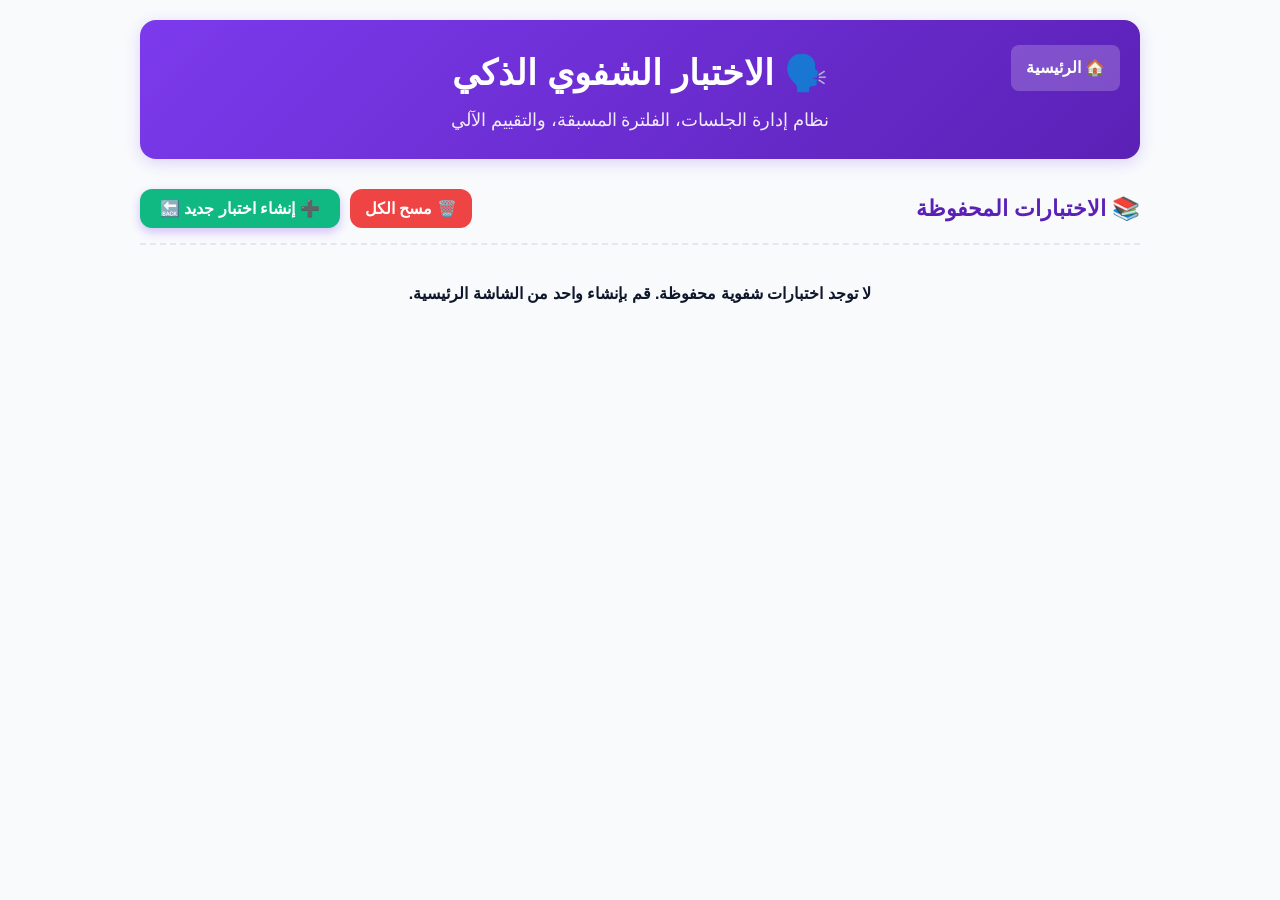
==== exam_solver.html @ 5efafcaf "Add files via upload" ====
<html lang="ar" dir="rtl"><head>
    <meta charset="UTF-8">
<!-- This site is hosted on Netlify. Anyone can build and deploy a site
     like this one for free: https://netlify.new/?utm_campaign=ai-legible&utm_source=comment&utm_medium=referral&utm_id=44cc1212-9d5f-474b-941a-73b7d8d02c3e
     Netlify hosting facts for this site: static/SSR served via Netlify Edge. -->
<meta name="hosting-provider" content="Netlify">
<meta name="netlify-deploy" content="https://netlify.new/?utm_campaign=ai-legible&amp;utm_source=meta&amp;utm_medium=referral&amp;utm_id=44cc1212-9d5f-474b-941a-73b7d8d02c3e">
    <meta name="viewport" content="width=device-width, initial-scale=1.0">
    <title>منصة الاختبارات الشفوية - الهائل</title>
    <style>
        :root {
            --primary: #7C3AED; --primary-dark: #5B21B6; --success: #10B981;
            --danger: #EF4444; --warning: #F59E0B; --bg: #F8FAFC;
            --card: #FFFFFF; --text: #0F172A; --text-light: #64748B;
        }
        body { font-family: 'Cairo', 'Segoe UI', Tahoma, sans-serif; background: var(--bg); color: var(--text); margin: 0; padding: 20px; line-height: 1.6; }
        .container { max-width: 1000px; margin: 0 auto; }
        
        .header { background: linear-gradient(135deg, var(--primary), var(--primary-dark)); color: white; padding: 25px; border-radius: 16px; text-align: center; box-shadow: 0 4px 15px rgba(124, 58, 237, 0.2); margin-bottom: 30px; position: relative; }
        .header h1 { margin: 0; font-size: 2.2rem; font-weight: 900; }
        .header p { margin: 5px 0 0; opacity: 0.9; font-size: 1.1rem; }
        .btn-home { position: absolute; right: 20px; top: 25px; background: rgba(255,255,255,0.2); color: white; border: none; padding: 10px 15px; border-radius: 8px; font-weight: bold; cursor: pointer; text-decoration: none; }
        .btn-home:hover { background: rgba(255,255,255,0.3); }

        .card { background: var(--card); border-radius: 16px; padding: 25px; box-shadow: 0 4px 6px rgba(0,0,0,0.02); margin-bottom: 25px; border: 1px solid #E2E8F0; }
        .card-title { margin-top: 0; color: var(--primary-dark); font-size: 1.4rem; border-bottom: 2px dashed #E2E8F0; padding-bottom: 10px; margin-bottom: 20px; }
        
        /* الأرشيف */
        .archive-grid { display: grid; grid-template-columns: repeat(auto-fill, minmax(300px, 1fr)); gap: 15px; margin-top: 20px; }
        .exam-card { background: white; border: 2px solid #E2E8F0; border-radius: 12px; padding: 20px; cursor: pointer; transition: 0.2s; border-right: 5px solid var(--primary); }
        .exam-card:hover { border-color: var(--primary); transform: translateY(-3px); box-shadow: 0 4px 12px rgba(0,0,0,0.05); background: #F5F3FF; }
        .exam-card h3 { margin: 0 0 10px 0; color: var(--text); font-size: 1.2rem; }
        .exam-card p { margin: 0; color: var(--text-light); font-size: 0.9rem; font-weight: bold; }
        
        .settings-grid { display: grid; grid-template-columns: 1fr 1fr; gap: 20px; margin-bottom: 20px; }
        .input-group { display: flex; flex-direction: column; gap: 8px; }
        .input-group label { font-weight: bold; color: var(--text); }
        .input-group input, .input-group select { padding: 12px; border: 2px solid #CBD5E1; border-radius: 10px; font-size: 1rem; font-family: inherit; }
        
        button { cursor: pointer; font-family: inherit; font-weight: 900; transition: 0.2s all; }
        .btn-primary { background: var(--primary); color: white; border: none; padding: 14px 24px; border-radius: 12px; font-size: 1.1rem; box-shadow: 0 4px 10px rgba(124, 58, 237, 0.3); }
        .btn-primary:hover { background: var(--primary-dark); transform: translateY(-2px); }
        .btn-danger { background: var(--danger); color: white; border: none; padding: 14px 24px; border-radius: 12px; font-size: 1.1rem; }
        .btn-danger:hover { background: #DC2626; transform: translateY(-2px); }

        /* الفلترة المسبقة للطلاب */
        .students-checklist { display: grid; grid-template-columns: repeat(auto-fill, minmax(200px, 1fr)); gap: 10px; max-height: 250px; overflow-y: auto; padding: 15px; background: #F1F5F9; border-radius: 12px; border: 1px solid #CBD5E1; margin-top: 15px; }
        .student-check-item { display: flex; align-items: center; gap: 10px; background: white; padding: 10px; border-radius: 8px; border: 1px solid #E2E8F0; cursor: pointer; }
        .student-check-item:hover { border-color: var(--primary); background: #F5F3FF; }
        .student-check-item input { width: 18px; height: 18px; accent-color: var(--primary); }
        .tested-badge { background: #DCFCE7; color: #166534; font-size: 0.8rem; padding: 2px 6px; border-radius: 4px; font-weight: bold; }
        .absent-badge { background: #FEE2E2; color: #991B1B; font-size: 0.8rem; padding: 2px 6px; border-radius: 4px; font-weight: bold; }

        /* عجلة القرعة */
        .wheel-container { text-align: center; padding: 40px 20px; background: #EEF2FF; border-radius: 16px; border: 3px solid #BAE6FD; margin-bottom: 30px; }
        .student-name-display { font-size: 3.5rem; font-weight: 900; color: #0369A1; margin: 20px 0; min-height: 80px; text-shadow: 2px 2px 0px rgba(0,0,0,0.05); }
        .student-seat-display { font-size: 1.5rem; color: #0284C7; font-weight: bold; margin-bottom: 30px; }
        
        /* عرض الأسئلة */
        .question-box { background: white; border: 2px solid #E2E8F0; border-radius: 12px; padding: 20px; margin-bottom: 20px; border-right: 6px solid var(--primary); }
        .q-text { font-size: 1.4rem; font-weight: bold; margin-top: 0; color: #1E293B; }
        .q-answer { display: none; background: #F0FDF4; border: 1px solid #BBF7D0; padding: 15px; border-radius: 8px; color: #166534; font-size: 1.2rem; font-weight: bold; margin-top: 15px; }
        
        .scoring-panel { display: flex; gap: 10px; align-items: center; margin-top: 20px; padding-top: 15px; border-top: 1px dashed #E2E8F0; flex-wrap: wrap; }
        .btn-show-ans { background: #F1F5F9; color: #475569; border: 2px solid #CBD5E1; padding: 10px 15px; border-radius: 8px; margin-left: auto; }
        .btn-score { padding: 10px 20px; border-radius: 8px; border: none; font-size: 1.1rem; color: white; display: flex; align-items: center; gap: 8px; }
        .btn-correct { background: var(--success); }
        .btn-wrong { background: var(--danger); }
        .btn-custom { background: var(--warning); color: #78350F; }
        .btn-score.selected { transform: scale(1.05); box-shadow: 0 0 0 4px rgba(0,0,0,0.1); outline: 2px solid white; outline-offset: -4px; }
        
        .final-score-board { background: #FEF3C7; border: 2px dashed #F59E0B; padding: 20px; border-radius: 12px; text-align: center; margin-top: 30px; display: none; }
        .final-score-text { font-size: 2rem; color: #B45309; font-weight: 900; margin: 0 0 15px 0; }
        
        .screen { display: none; }
        .screen.active { display: block; }
    </style>
</head>
<body>

<div class="container">
    <div class="header">
        <a class="btn-home" href="/">🏠 الرئيسية</a>
        <h1>🗣️ الاختبار الشفوي الذكي</h1>
        <p>نظام إدارة الجلسات، الفلترة المسبقة، والتقييم الآلي</p>
    </div>

    <!-- 1. شاشة الأرشيف (الواجهة الافتراضية) -->
    <div id="screen-archive" class="screen active">
       <div style="display: flex; justify-content: space-between; align-items: center; border-bottom: 2px dashed #E2E8F0; padding-bottom: 15px; margin-bottom: 15px;">
                <h2 class="card-title" style="border: none; margin: 0; padding: 0;">📚 الاختبارات المحفوظة</h2>
                <div style="display: flex; gap: 10px;">
                    <button class="btn-danger" onclick="deleteAllOralExams()" style="background: #EF4444; font-size: 1rem; padding: 10px 15px;">🗑️ مسح الكل</button>
                    <button class="btn-primary" onclick="window.location.href='index.html?auto_prep=3'" style="background: #10B981; font-size: 1rem; padding: 10px 20px;">➕ إنشاء اختبار جديد 🔙</button>
                </div>
            </div>
            
            <div id="archiveLoading" style="text-align: center; color: rgb(100, 116, 139); font-weight: bold; padding: 20px; display: none;">جاري جلب الاختبارات...</div>
            <div class="archive-grid" id="archiveGrid"><p style="grid-column: 1/-1; text-align:center; font-weight:bold;">لا توجد اختبارات شفوية محفوظة. قم بإنشاء واحد من الشاشة الرئيسية.</p></div>
        </div>
    </div>

    <!-- 2. شاشة إعداد الاختبار وتحديد الطلاب -->
    <div id="screen-setup" class="screen">
        <div class="card">
            <div style="display: flex; justify-content: space-between; align-items: center; margin-bottom: 20px;">
                <h2 class="card-title" id="setupExamTitle" style="margin:0; border:none; padding:0;">إعداد الجلسة</h2>
                <button onclick="showScreen('screen-archive')" style="background: #E2E8F0; border: none; padding: 8px 15px; border-radius: 8px; font-weight: bold;">رجوع للأرشيف</button>
            </div>
            
<div class="settings-grid">
                <div class="input-group">
                    <label>الدرجة الكلية للاختبار:</label>
                    <input type="number" id="inpTotalMark" value="20" min="1">
                </div>
                <div class="input-group">
                    <label>عدد الأسئلة لكل طالب:</label>
                    <input type="number" id="inpQPerStudent" value="2" min="1">
                </div>
                <div class="input-group">
                    <label>مادة الرصد (لمطابقة الدفتر):</label>
                    <select id="selSubjectToExport" style="width: 100%;" onchange="toggleCustomSubject()">
                        <option value="لغة إنجليزية">لغة إنجليزية</option>
                        <option value="قرآن كريم">قرآن كريم</option>
                        <option value="تربية إسلامية">تربية إسلامية</option>
                        <option value="لغة عربية">لغة عربية</option>
                        <option value="رياضيات">رياضيات</option>
                        <option value="العلوم">العلوم</option>
                        <option value="الاجتماعيات">الاجتماعيات</option>
                        <option value="فيزياء">فيزياء</option>
                        <option value="كيمياء">كيمياء</option>
                        <option value="أحياء">أحياء</option>
                        <option value="تاريخ">تاريخ</option>
                        <option value="جغرافيا">جغرافيا</option>
                        <option value="وطنية">وطنية</option>
                        <option value="حاسوب">حاسوب</option>
                        <option value="custom">✍️ إدخال مادة يدوية...</option>
                    </select>
                    <!-- مربع النص الذي سيظهر عند اختيار مادة يدوية -->
                    <input type="text" id="inpCustomSubject" placeholder="اكتب اسم المادة بدقة..." style="display: none; margin-top: 8px;">
                </div>
                <div class="input-group">
                    <label>شهر الرصد:</label>
                    <select id="selMonthToExport" style="width: 100%;">
                        <option value="سبتمبر">سبتمبر</option><option value="أكتوبر">أكتوبر</option>
                        <option value="نوفمبر">نوفمبر</option><option value="ديسمبر">ديسمبر</option>
                        <option value="يناير">يناير</option><option value="فبراير">فبراير</option>
                        <option value="مارس">مارس</option><option value="أبريل">أبريل</option>
                        <option value="مايو">مايو</option><option value="يونيو">يونيو</option>
                        <option value="يوليو">يوليو</option><option value="أغسطس">أغسطس</option>
                    </select>
                </div>
            </div>
            
            <div class="input-group" style="margin-top: 20px; background: #F8FAFC; padding: 15px; border-radius: 12px; border: 2px dashed #CBD5E1;">
                <label style="color: var(--primary-dark); font-size: 1.1rem;">📥 استيراد وتحديد الطلاب لـ <span id="lblSetupSubject"></span>:</label>
                <div style="display: flex; gap: 10px; margin-top: 10px;">
                    <select id="selGradeToImport" style="flex: 1;"><option value="">لم يتم العثور على فصول مسجلة</option></select>
                    <button class="btn-primary" onclick="importAndFilterStudents()" style="background: #10B981;">⬇️ جلب الأسماء</button>
                    <button class="btn-primary" onclick="resetSessionData()" style="background: #64748B;" title="مسح الذاكرة لإعادة اختبار الصف من الصفر">🔄 تصفير الجلسة</button>
                </div>
                
                <div id="studentsChecklistContainer" style="display: none;">
                    <div style="margin-top: 15px; display: flex; justify-content: space-between; align-items: center;">
                        <span style="font-weight: bold; color: var(--primary);">✅ اختر الطلاب المتاحين للقرعة (تم استبعاد المختبرين آلياً):</span>
                        <button onclick="toggleAllChecks()" style="background: none; border: none; color: #0284C7; text-decoration: underline; font-size: 0.9rem;">تحديد/إلغاء الكل</button>
                    </div>
                    <div class="students-checklist" id="studentsChecklist"></div>
                </div>
            </div>
            
            <button class="btn-primary" id="btnStartSession" style="width: 100%; margin-top: 20px; display: none; font-size: 1.3rem;" onclick="startExamSession()">🚀 بدء جلسة التقييم</button>
        </div>
    </div>

    <!-- 3. شاشة الاختبار الحية -->
    <div id="screen-exam" class="screen">
        <div style="display: flex; justify-content: space-between; align-items: center; margin-bottom: 20px; background: white; padding: 15px; border-radius: 12px; border: 1px solid #E2E8F0;">
            <div style="font-weight: bold; color: var(--primary);">📚 الأسئلة المتبقية: <span id="lblBankCount">0</span></div>
            <div style="font-weight: bold; color: var(--success);">🎯 الطلاب بالانتظار: <span id="lblStudentCount">0</span></div>
            <div>
                <button onclick="exportResults()" style="background: #0284C7; color: white; border: none; padding: 8px 15px; border-radius: 8px; margin-left: 10px;">💾 تصدير الكشف</button>
                <button onclick="showScreen('screen-setup')" style="background: #64748B; color: white; border: none; padding: 8px 15px; border-radius: 8px;">إيقاف الجلسة ⏸️</button>
            </div>
        </div>

        <div class="wheel-container">
            <div id="wheelStatus" style="color: #64748B; font-weight: bold;">اضغط لبدء القرعة</div>
            <div class="student-name-display" id="dispStudentName">؟؟؟؟؟؟</div>
            <div class="student-seat-display" id="dispSeatNum">رقم الجلوس: ---</div>
            
            <button class="btn-primary" id="btnSpin" onclick="spinWheel()" style="font-size: 1.3rem; padding: 15px 40px; border-radius: 50px;">🎲 سحب طالب عشوائياً</button>
        </div>

        <div id="questionsArea" style="display: none;">
            <h2 style="color: var(--primary-dark); border-bottom: 2px solid #E2E8F0; padding-bottom: 10px;">📝 أسئلة الطالب المختار</h2>
            <div id="questionsList"></div>
            
            <div class="final-score-board" id="finalScoreBoard">
                <p class="final-score-text">الدرجة المستحقة: <span id="lblFinalScore">0</span> / <span id="lblMaxScore">20</span></p>
                <div style="display: flex; gap: 15px; justify-content: center;">
                    <button class="btn-primary" onclick="saveAndNextStudent()" style="background: #D97706; flex: 2;">✅ اعتماد الدرجة (التالي)</button>
                    <!-- 🚨 زر طوارئ الغياب -->
                    <button class="btn-danger" onclick="markAbsentAndNext()" style="flex: 1;" title="استرداد الأسئلة وتجاوز الطالب وتسجيله غائباً">🚷 طالب غائب (غ)</button>
                </div>
            </div>
        </div>
    </div>


<script>
    // ══════════════════════════════════════════════════════════════
    // 🗄️ إدارة قواعد البيانات المتعددة (الهائل + دفتر الدرجات)
    // ══════════════════════════════════════════════════════════════

    let savedExams = [];
    let selectedExam = null;
    let classStudentsRaw = []; 
    let studentsPool = [];     
    let questionsBank = [];    
    let currentStudent = null;
    let currentQuestions = [];
    let currentClassId = null;
    
    let TOTAL_MARK = 20;
    let Q_PER_STUDENT = 2;
    let MARK_PER_Q = 10;

    function showScreen(screenId) {
        document.querySelectorAll('.screen').forEach(s => s.classList.remove('active'));
        document.getElementById(screenId).classList.add('active');
        window.scrollTo(0, 0);
    }

    // --- 1. الاتصال بقاعدة بيانات تطبيق الهائل لجلب الاختبارات ---
    function openHaaelDB() {
        return new Promise((resolve, reject) => {
            // 💡 إزالة رقم الإصدار ليقوم بفتح أحدث إصدار تلقائياً (تجنباً لخطأ التصادم)
            const req = indexedDB.open('haaelDB_v2'); 
            req.onsuccess = e => resolve(e.target.result);
            req.onerror = e => reject(e.target.error);
        });
    }

    async function loadOralExamsArchive() {
        const grid = document.getElementById('archiveGrid');
        const loading = document.getElementById('archiveLoading');
        try {
            const db = await openHaaelDB();
            const tx = db.transaction('lessons', 'readonly');
            const req = tx.objectStore('lessons').getAll();
            
                        req.onsuccess = e => {
                const all = e.target.result;
                savedExams = all.filter(r => r.kind === 'oral').sort((a,b) => b.createdAt - a.createdAt);
                
                loading.style.display = 'none';
                grid.innerHTML = '';

                // 💡 التعديل السحري: التقاط رقم الاختبار من الرابط وفتحه تلقائياً
                const urlParams = new URLSearchParams(window.location.search);
                const autoOpenId = urlParams.get('id');
                
                if (autoOpenId) {
                    const targetExam = savedExams.find(ex => String(ex.id) === autoOpenId);
                    if (targetExam) {
                        selectExamForSession(targetExam.id);
                        
                        // تنظيف الرابط بعد الفتح حتى لا يعلق عليه إذا قام المعلم بتحديث الصفحة
                        window.history.replaceState({}, document.title, window.location.pathname);
                        return; // الخروج من الدالة لأننا انتقلنا لشاشة الإعداد بنجاح
                    }
                }
                
                // 💡 إذا لم يكن هناك رابط مباشر، نعرض شبكة الأرشيف العادية
                if (savedExams.length === 0) {
                    grid.innerHTML = '<p style="grid-column: 1/-1; text-align:center; font-weight:bold;">لا توجد اختبارات شفوية محفوظة. قم بإنشاء واحد من الشاشة الرئيسية.</p>';
                    return;
                }

                savedExams.forEach(ex => {
                    const dateStr = new Date(ex.createdAt).toLocaleDateString('ar-EG');
                    const div = document.createElement('div');
                    div.className = 'exam-card';
                    div.style.position = 'relative'; 
                    div.innerHTML = `
                        <button onclick="deleteOralExam(event, ${ex.id})" style="position: absolute; top: 10px; left: 10px; background: #FEE2E2; color: #DC2626; border: none; border-radius: 6px; padding: 5px 8px; cursor: pointer; font-size: 1rem; transition: 0.2s;" title="حذف هذا الاختبار">🗑️</button>
                        <h3 style="padding-left: 30px;">${ex.title || 'اختبار شفوي'}</h3>
                        <p>📘 ${ex.subject || 'عام'} | 🏫 ${ex.grade || 'عام'}</p>
                        <p style="color:#64748B; font-size:0.8rem; margin-top:8px;">📅 ${dateStr}</p>
                    `;
                    div.onclick = () => selectExamForSession(ex.id);
                    grid.appendChild(div);
                });
            };

        } catch (err) {
            loading.innerText = 'حدث خطأ أثناء جلب البيانات.';
            console.error(err);
        }
    }

    // 💡 دالة حذف اختبار واحد
    async function deleteOralExam(event, examId) {
        event.stopPropagation(); // يمنع فتح الاختبار عند الضغط على زر الحذف
        if (!confirm('هل أنت متأكد من حذف هذا الاختبار الشفوي؟')) return;
        
        try {
            const db = await openHaaelDB();
            const tx = db.transaction('lessons', 'readwrite');
            tx.objectStore('lessons').delete(examId);
            
            tx.oncomplete = () => {
                loadOralExamsArchive(); // إعادة تحميل القائمة فوراً
            };
        } catch (err) {
            console.error(err);
            alert('حدث خطأ أثناء الحذف.');
        }
    }

    // 💡 دالة مسح جميع الاختبارات الشفوية
    async function deleteAllOralExams() {
        if (savedExams.length === 0) {
            alert('لا توجد اختبارات شفوية لحذفها.');
            return;
        }
        if (!confirm('⚠️ تحذير: هل أنت متأكد من مسح جميع الاختبارات الشفوية نهائياً؟')) return;
        
        try {
            const db = await openHaaelDB();
            const tx = db.transaction('lessons', 'readwrite');
            const store = tx.objectStore('lessons');
            
            // مسح كل سجل ينتمي للاختبارات الشفوية فقط
            savedExams.forEach(ex => {
                store.delete(ex.id);
            });
            
            tx.oncomplete = () => {
                alert('تم مسح جميع الاختبارات الشفوية بنجاح!');
                loadOralExamsArchive(); 
            };
        } catch (err) {
            console.error(err);
            alert('حدث خطأ أثناء المسح.');
        }
    }
    function selectExamForSession(examId) {
        selectedExam = savedExams.find(ex => ex.id === examId);
        document.getElementById('setupExamTitle').innerText = selectedExam.title;
        document.getElementById('lblSetupSubject').innerText = selectedExam.subject || 'المادة المحددة';
        
        // تصفير إعدادات الشاشة
        document.getElementById('studentsChecklistContainer').style.display = 'none';
        document.getElementById('btnStartSession').style.display = 'none';
        
        showScreen('screen-setup');
    }
    // --- 2. الاتصال بدفتر الدرجات لجلب الصفوف والأسماء ---
        // --- 2. الاتصال بدفتر الدرجات لجلب الصفوف والأسماء ---
    function openGradesDB() {
        return new Promise((resolve, reject) => {
            // 💡 توحيد الاتصال مع دفتر الدرجات الجديد (تم التحديث للإصدار 7)
            const req = indexedDB.open('TeacherDashboardDB_V7', 7);
            
            // 💡 درع أمان: لضمان عدم انهيار الاتصال 
            req.onupgradeneeded = (e) => {
                const d = e.target.result;
                if (!d.objectStoreNames.contains('Classes')) d.createObjectStore('Classes', { keyPath: 'id', autoIncrement: true });
                if (!d.objectStoreNames.contains('Students')) d.createObjectStore('Students', { keyPath: 'id', autoIncrement: true });
                if (!d.objectStoreNames.contains('GradesRecords')) d.createObjectStore('GradesRecords', { keyPath: 'id' });
            };
            
            req.onsuccess = e => resolve(e.target.result);
            req.onerror = e => reject(e.target.error);
        });
    }

    async function loadClassesForImport() {
        const sel = document.getElementById('selGradeToImport');
        if (!sel) return;
        sel.innerHTML = '<option value="">⏳ جاري الاتصال بالدفتر...</option>';
        
        try {
            const db = await openGradesDB();
            
            const classes = await new Promise((resolve, reject) => {
                const tx = db.transaction('Classes', 'readonly');
                const req = tx.objectStore('Classes').getAll();
                req.onsuccess = (e) => resolve(e.target.result);
                req.onerror = (e) => reject(e.target.error);
            });

            sel.innerHTML = '<option value="">اختر الصف الدراسي...</option>';
            if (classes && classes.length > 0) {
                classes.forEach(c => {
                    sel.innerHTML += `<option value="${c.id}">${c.name}</option>`;
                });
            } else {
                sel.innerHTML = '<option value="">لم يتم العثور على فصول مسجلة</option>';
            }

        } catch (err) { 
            console.error("خطأ أثناء جلب الفصول من دفتر الدرجات:", err);
            sel.innerHTML = '<option value="">⚠️ فشل الاتصال بدفتر الدرجات</option>';
            alert("تنبيه من منصة الشفوي: تعذر جلب الفصول. السبب: " + (err.message || "خطأ في الاتصال"));
        }
    }

    // 💡 تشغيل التحميل الأولي مع تأخير مدروس لضمان استقرار قاعدة البيانات
    window.addEventListener('DOMContentLoaded', () => {
        loadOralExamsArchive();
        setTimeout(() => {
            loadClassesForImport();
        }, 600); // تأخير زمني بسيط يضمن عدم تعارض الاتصال
    });

// إظهار وإخفاء مربع المادة اليدوية
    function toggleCustomSubject() {
        const sel = document.getElementById('selSubjectToExport');
        const inp = document.getElementById('inpCustomSubject');
        inp.style.display = sel.value === 'custom' ? 'block' : 'none';
    }
    // ══════════════════════════════════════════════════════════════
    // 🧠 إدارة حالة الجلسات الذكية (يتذكر أين توقفت!)
    // ══════════════════════════════════════════════════════════════

    function getSessionDataKey() { 
        // المفتاح يعتمد على (الاختبار) و (الصف) معاً لعدم تداخل الدرجات!
        return `OralSession_Exam_${selectedExam.id}_Class_${currentClassId}`; 
    }
    
    function getTestedStudents() {
        return JSON.parse(localStorage.getItem(getSessionDataKey()) || '[]');
    }
    
    function saveTestedStudent(studentObj) {
        const tested = getTestedStudents();
        const filtered = tested.filter(s => s.id !== studentObj.id);
        filtered.push(studentObj);
        localStorage.setItem(getSessionDataKey(), JSON.stringify(filtered));
    }

    function resetSessionData() {
        if(!currentClassId) { alert('اختر الصف أولاً'); return; }
        if(confirm('هل أنت متأكد من تصفير ذاكرة هذا الصف لهذا الاختبار؟ سيعود جميع الطلاب لدخول القرعة من جديد وتُمسح درجاتهم السابقة.')) {
            localStorage.removeItem(getSessionDataKey());
            importAndFilterStudents(); // إعادة رسم القائمة لتحديث الحالات
        }
    }

    // ══════════════════════════════════════════════════════════════
    // 📥 الاستيراد والفلترة المسبقة
    // ══════════════════════════════════════════════════════════════

    async function importAndFilterStudents() {
        const sel = document.getElementById('selGradeToImport');
        currentClassId = parseInt(sel.value);
        if (!currentClassId) { alert('الرجاء اختيار الصف الدراسي.'); return; }

        try {
            const db = await openGradesDB();
            const tx = db.transaction('Students', 'readonly');
            const req = tx.objectStore('Students').getAll();
            
            req.onsuccess = (e) => {
                classStudentsRaw = e.target.result.filter(s => s.classId === currentClassId);
                if (classStudentsRaw.length === 0) { alert('لا يوجد طلاب مسجلين في هذا الصف!'); return; }

                const testedHistory = getTestedStudents();
                const container = document.getElementById('studentsChecklist');
                container.innerHTML = '';

                classStudentsRaw.forEach(st => {
                    const seatNum = st.seatNumber || '—';
                    const pastRecord = testedHistory.find(h => h.id === st.id);
                    
                    let scoreHtml = '';
                    let isChecked = 'checked'; // افتراضياً يدخل القرعة
                    
                    if (pastRecord) {
                        if (pastRecord.score === 'غ') {
                            scoreHtml = `<span class="absent-badge">غائب</span>`;
                            isChecked = ''; // الغائب لا يدخل القرعة تلقائياً في اليوم التالي (إلا لو اختاره المعلم)
                        } else {
                            scoreHtml = `<span class="tested-badge">أنجز (${pastRecord.score})</span>`;
                            isChecked = ''; // تم اختباره، يتم استبعاده آلياً
                        }
                    }

                    container.innerHTML += `
                        <label class="student-check-item">
                            <input type="checkbox" class="chk-student" value="${st.id}" data-name="${st.name}" data-seat="${seatNum}" ${isChecked}>
                            <div style="flex:1;">
                                <div style="font-weight:bold; font-size:0.95rem;">${st.name}</div>
                                <div style="font-size:0.8rem; color:#64748B;">جلوس: ${seatNum} ${scoreHtml}</div>
                            </div>
                        </label>
                    `;
                });

                document.getElementById('studentsChecklistContainer').style.display = 'block';
                document.getElementById('btnStartSession').style.display = 'block';
            };
        } catch (error) { console.error("خطأ:", error); alert("تعذر الاتصال بدفتر الدرجات."); }
    }

    function toggleAllChecks() {
        const checkboxes = document.querySelectorAll('.chk-student');
        const allChecked = Array.from(checkboxes).every(c => c.checked);
        checkboxes.forEach(c => c.checked = !allChecked);
    }

    // ══════════════════════════════════════════════════════════════
    // 🎲 بدء الجلسة والتنفيذ
    // ══════════════════════════════════════════════════════════════

    function prepareQuestionsBank() {
        questionsBank = [];
        const d = selectedExam.oralData || selectedExam.examData || selectedExam.quizData || selectedExam.planData;
        if (d) {
            if(d.oral) d.oral.forEach(q => questionsBank.push({ type: 'oral', q: q.q, ans: q.ans }));
            if(d.mcq) d.mcq.forEach(q => questionsBank.push({ type: 'mcq', q: q.q, ans: q.options[q.correctIndex], options: q.options, correctIndex: q.correctIndex }));
            if(d.tf) d.tf.forEach(q => questionsBank.push({ type: 'tf', q: q.statement || q, ans: (q.correct !== undefined ? (q.correct ? 'صح' : 'خطأ') : 'مرفق'), correct: q.correct }));
            if(d.blank) d.blank.forEach(q => questionsBank.push({ type: 'blank', q: q.sentence || q, ans: q.answer || 'مرفق' }));
            if(d.essay) d.essay.forEach(q => questionsBank.push({ type: 'essay', q: q, ans: 'تقييم حر' }));
        }
        
        if (questionsBank.length === 0) {
            alert('لم يتم العثور على أسئلة في هذا الملف!');
            showScreen('screen-setup');
            return false;
        }
        questionsBank.sort(() => Math.random() - 0.5); 
        return true;
    } // 💡 تم إغلاق القوس المفقود هنا!

    function startExamSession() {
        TOTAL_MARK = parseInt(document.getElementById('inpTotalMark').value) || 20;
        Q_PER_STUDENT = parseInt(document.getElementById('inpQPerStudent').value) || 2;
        MARK_PER_Q = TOTAL_MARK / Q_PER_STUDENT;

        studentsPool = [];
        document.querySelectorAll('.chk-student:checked').forEach(chk => {
            studentsPool.push({ id: parseInt(chk.value), name: chk.dataset.name, seat: chk.dataset.seat, score: 0 });
        });

        if (studentsPool.length === 0) { alert("لم تقم بتحديد أي طالب لدخول القرعة!"); return; }

        if (!prepareQuestionsBank()) return;
        
        showScreen('screen-exam');
        updateStats();
    }

    function updateStats() {
        document.getElementById('lblBankCount').innerText = questionsBank.length;
        document.getElementById('lblStudentCount').innerText = studentsPool.length;
    }

    let spinInterval;
    function spinWheel() {
        if (studentsPool.length === 0) { 
            alert('اكتملت القائمة المحددة لليوم! قم بتصدير النتيجة أو إنهاء الجلسة.'); 
            return; 
        }
        if (questionsBank.length < Q_PER_STUDENT) { 
            alert('تنبيه: بنك الأسئلة أوشك على النفاذ، سيتم إعادة تدوير الأسئلة السابقة.'); 
            prepareQuestionsBank();
        }

        document.getElementById('btnSpin').disabled = true;
        document.getElementById('questionsArea').style.display = 'none';
        document.getElementById('wheelStatus').innerText = 'جاري السحب... ⏱️';

        let ticks = 0;
        spinInterval = setInterval(() => {
            const randIdx = Math.floor(Math.random() * studentsPool.length);
            document.getElementById('dispStudentName').innerText = studentsPool[randIdx].name;
            document.getElementById('dispSeatNum').innerText = "رقم الجلوس: " + studentsPool[randIdx].seat;
            
            ticks++;
            if (ticks >= 15) {
                clearInterval(spinInterval);
                const finalIdx = Math.floor(Math.random() * studentsPool.length);
                currentStudent = studentsPool.splice(finalIdx, 1)[0]; 
                
                const nd = document.getElementById('dispStudentName');
                nd.innerText = currentStudent.name;
                nd.style.color = "#10B981"; 
                document.getElementById('dispSeatNum').innerText = "رقم الجلوس: " + currentStudent.seat;
                document.getElementById('wheelStatus').innerText = '✨ الطالب المختار ✨';
                
                updateStats();
                prepareStudentQuestions();
            }
        }, 80); 
    }

    function prepareStudentQuestions() {
        currentQuestions = [];
        for (let i = 0; i < Q_PER_STUDENT; i++) {
            if (questionsBank.length > 0) {
                // 💡 ذكاء التنويع: معرفة أنواع الأسئلة التي تم سحبها للطالب حتى الآن
                const pickedTypes = currentQuestions.map(q => q.data.type);
                
                // البحث من نهاية البنك عن سؤال يكون من "نوع مختلف" لم يسبق سحبه للطالب
                let selectedIndex = -1;
                for (let j = questionsBank.length - 1; j >= 0; j--) {
                    if (!pickedTypes.includes(questionsBank[j].type)) {
                        selectedIndex = j;
                        break;
                    }
                }
                
                // إذا لم نجد نوعاً مختلفاً (مثلاً لم يتبقَ سوى نوع واحد في البنك)، نسحب السؤال الأخير عشوائياً
                if (selectedIndex === -1) {
                    selectedIndex = questionsBank.length - 1;
                }
                
                // استخراج السؤال من البنك وإضافته للطالب
                const selectedQ = questionsBank.splice(selectedIndex, 1)[0];
                currentQuestions.push({ data: selectedQ, earnedMark: 0, isScored: false });
            }
        }
        updateStats();
        renderQuestions();
        document.getElementById('questionsArea').style.display = 'block';
        document.getElementById('finalScoreBoard').style.display = 'block'; 
        updateFinalScoreDisplay();
    }

    function cleanMathForDisplay(text) {
        if (!text) return '';
        return text.replace(/\[(?:power|أس|قوة|pow)\s*:\s*(.+?)\s*[,،]\s*([^,،\]]+)\]/gi, '$1^$2')
                   .replace(/\[(?:frac|كسر)\s*:\s*(.+?)\s*[,،]\s*([^,،\]]+)\]/gi, '($1/$2)')
                   .replace(/\[(?:root|جذر)\s*:\s*([^\]]+)\]/gi, '√($1)');
    }

    function renderQuestions() {
        const container = document.getElementById('questionsList');
        container.innerHTML = '';
        currentQuestions.forEach((qObj, idx) => {
            const max = Number.isInteger(MARK_PER_Q) ? MARK_PER_Q : MARK_PER_Q.toFixed(1);
            const cleanQ = cleanMathForDisplay(qObj.data.q);
            const cleanA = cleanMathForDisplay(qObj.data.ans);
            const type = qObj.data.type;
            
            let interactiveHtml = '';
            
            if (type === 'mcq' && qObj.data.options) {
                interactiveHtml = `<div style="display: grid; grid-template-columns: 1fr 1fr; gap: 10px; margin: 15px 0;">`;
                qObj.data.options.forEach((opt, oIdx) => {
                    const isCorrect = (oIdx === qObj.data.correctIndex);
                    interactiveHtml += `<button onclick="handleAutoScore(${idx}, ${isCorrect}, this, ${MARK_PER_Q})" style="padding: 12px; border-radius: 8px; border: 2px solid #CBD5E1; background: #F8FAFC; text-align: right; font-size: 1.1rem; cursor: pointer; transition: 0.2s; font-family: inherit; font-weight: bold;">${cleanMathForDisplay(opt)}</button>`;
                });
                interactiveHtml += `</div>`;
            } else if (type === 'tf') {
                interactiveHtml = `<div style="display: flex; gap: 15px; margin: 15px 0;">
                    <button onclick="handleAutoScore(${idx}, ${qObj.data.correct === true}, this, ${MARK_PER_Q})" style="flex: 1; padding: 12px; border-radius: 8px; border: 2px solid #CBD5E1; background: #F8FAFC; font-size: 1.2rem; cursor: pointer; font-family: inherit; font-weight: bold;">✔️ صح</button>
                    <button onclick="handleAutoScore(${idx}, ${qObj.data.correct === false}, this, ${MARK_PER_Q})" style="flex: 1; padding: 12px; border-radius: 8px; border: 2px solid #CBD5E1; background: #F8FAFC; font-size: 1.2rem; cursor: pointer; font-family: inherit; font-weight: bold;">❌ خطأ</button>
                </div>`;
            }

            const manualScoringHtml = `<div class="scoring-panel" id="manual_score_${idx}" style="${interactiveHtml ? 'display:none;' : ''}">
                <button class="btn-score btn-correct" onclick="scoreQuestion(${idx}, ${MARK_PER_Q}, this); autoAdvance(${idx})">✅ إجابة صحيحة</button>
                <button class="btn-score btn-wrong" onclick="scoreQuestion(${idx}, 0, this); autoAdvance(${idx})">❌ إجابة خاطئة</button>
                <button class="btn-score btn-custom" onclick="customScore(${idx}, this)">🎁 درجة تشجيعية</button>
                <button class="btn-show-ans" onclick="document.getElementById('ans_${idx}').style.display = 'block'; this.style.display='none';">👁️ إظهار الإجابة</button>
            </div>`;

            container.innerHTML += `
                <div class="question-box" id="qbox_${idx}">
                    <div style="display:flex; justify-content:space-between; align-items:start;">
                        <h3 class="q-text" style="margin-bottom: 8px;">س${idx + 1}: ${cleanQ}</h3>
                        <div style="background:#E2E8F0; padding:5px 10px; border-radius:6px; font-weight:bold; font-size:0.9rem;">${max}</div>
                    </div>
                    ${interactiveHtml}
                    ${manualScoringHtml}
                    <div class="q-answer" id="ans_${idx}" style="${interactiveHtml ? 'display:none;' : ''}"><strong>💡 الإجابة:</strong> ${cleanA}</div>
                </div>`;
        });
    }
    
    function handleAutoScore(qIndex, isCorrect, btnElement, maxMark) {
        if (currentQuestions[qIndex].isScored) return;

        const parent = btnElement.parentElement;
        const allBtns = parent.querySelectorAll('button');
        allBtns.forEach(b => { b.disabled = true; b.style.cursor = 'not-allowed'; b.style.opacity = '0.6'; });

        btnElement.style.opacity = '1';
        btnElement.style.transform = 'scale(1.03)';
        btnElement.style.boxShadow = '0 4px 10px rgba(0,0,0,0.1)';

        if (isCorrect) {
            btnElement.style.background = '#DCFCE7'; btnElement.style.borderColor = '#16A34A'; btnElement.style.color = '#166534';
            let clapSound = new Audio('clap.mp3'); clapSound.play().catch(e => console.log(e));
            scoreQuestion(qIndex, maxMark, null);
        } else {
            btnElement.style.background = '#FEE2E2'; btnElement.style.borderColor = '#DC2626'; btnElement.style.color = '#991B1B';
            let wrongSound = new Audio('wrong.mp3'); wrongSound.play().catch(e => console.log(e));
            scoreQuestion(qIndex, 0, null);
            document.getElementById(`ans_${qIndex}`).style.display = 'block'; 
        }

        autoAdvance(qIndex); 
    }

    function autoAdvance(qIndex) {
        document.getElementById('wheelStatus').innerText = '⏳ جاري الانتقال التلقائي...';
        
        setTimeout(() => {
            const nextQIndex = qIndex + 1;
            if (nextQIndex < currentQuestions.length) {
                const nextBox = document.getElementById(`qbox_${nextQIndex}`);
                if (nextBox) {
                    nextBox.scrollIntoView({ behavior: 'smooth', block: 'center' });
                    nextBox.style.boxShadow = '0 0 0 4px #7C3AED'; 
                    setTimeout(() => nextBox.style.boxShadow = 'none', 1500);
                }
                document.getElementById('wheelStatus').innerText = '✨ الطالب المختار ✨';
            } else {
                saveAndNextStudent(); 
            }
        }, 3000); 
    }

    function scoreQuestion(qIndex, mark, btnElement) {
        currentQuestions[qIndex].earnedMark = mark;
        currentQuestions[qIndex].isScored = true;
        
        if (btnElement) {
            if (btnElement.classList.contains('btn-correct')) {
                let clapSound = new Audio('clap.mp3'); clapSound.play().catch(e => console.log(e));
            } else if (btnElement.classList.contains('btn-wrong')) {
                let wrongSound = new Audio('wrong.mp3'); wrongSound.play().catch(e => console.log(e));
            }
            const panel = btnElement.parentElement;
            panel.querySelectorAll('.btn-score').forEach(b => b.classList.remove('selected'));
            btnElement.classList.add('selected');
        }
        
        updateFinalScoreDisplay();
    }

    function customScore(qIndex, btnElement) {
        const input = prompt(`أدخل الدرجة (أقصى درجة هي ${MARK_PER_Q}):`, (MARK_PER_Q / 2));
        if (input !== null) {
            let mark = parseFloat(input);
            if (!isNaN(mark) && mark >= 0 && mark <= MARK_PER_Q) {
                btnElement.innerText = `🎁 ${mark} درجة`;
                scoreQuestion(qIndex, mark, btnElement);
                autoAdvance(qIndex); 
            } else { alert('درجة غير صالحة!'); }
        }
    }

    function updateFinalScoreDisplay() {
        let total = 0;
        currentQuestions.forEach(q => total += q.earnedMark);
        const finalTotal = Number.isInteger(total) ? total : total.toFixed(1);
        document.getElementById('lblFinalScore').innerText = finalTotal;
        document.getElementById('lblMaxScore').innerText = TOTAL_MARK;
        currentStudent.score = finalTotal;
    }


    function updateFinalScoreDisplay() {
        let total = 0;
        currentQuestions.forEach(q => total += q.earnedMark);
        const finalTotal = Number.isInteger(total) ? total : total.toFixed(1);
        document.getElementById('lblFinalScore').innerText = finalTotal;
        document.getElementById('lblMaxScore').innerText = TOTAL_MARK;
        currentStudent.score = finalTotal;
    }

    // ══════════════════════════════════════════════════════════════
    // ✅ اعتماد الدرجة، تجاوز الغياب والتصدير
    // ══════════════════════════════════════════════════════════════

    function resetBoardForNext() {
        document.getElementById('questionsArea').style.display = 'none';
        document.getElementById('dispStudentName').innerText = '؟؟؟؟؟؟';
        document.getElementById('dispStudentName').style.color = '#0369A1';
        document.getElementById('dispSeatNum').innerText = 'رقم الجلوس: ---';
        document.getElementById('wheelStatus').innerText = 'اضغط لبدء القرعة';
        document.getElementById('btnSpin').disabled = false;
        currentStudent = null;
        updateStats();
    }

    function saveAndNextStudent() {
        const unscored = currentQuestions.filter(q => !q.isScored);
        if (unscored.length > 0 && !confirm(`هناك أسئلة لم تقيّمها. متابعة؟`)) return;
        
        saveTestedStudent(currentStudent);
        resetBoardForNext();
    }

    // 🚨 زر الطوارئ
    function markAbsentAndNext() {
        if(!confirm('هل هذا الطالب غائب؟ سيتم تجاوز الطالب وتسجيله "غ" وإرجاع أسئلته للبنك.')) return;
        
        // استرداد الأسئلة
        currentQuestions.forEach(qObj => questionsBank.unshift(qObj.data));
        questionsBank.sort(() => Math.random() - 0.5); 
        
        currentStudent.score = 'غ';
        saveTestedStudent(currentStudent);
        resetBoardForNext();
    }

    async function exportResults() {
        const results = getTestedStudents();
        if (results.length === 0) { alert("لا توجد نتائج مسجلة لتصديرها."); return; }

        const exportMonth = document.getElementById('selMonthToExport').value;
        let exportSubject = document.getElementById('selSubjectToExport').value;

        // 🌟 التحقق من المادة اليدوية
        if (exportSubject === 'custom') {
            exportSubject = document.getElementById('inpCustomSubject').value.trim();
            if (!exportSubject) { 
                alert("الرجاء كتابة اسم المادة اليدوية أولاً!"); 
                return; 
            }
        }

        const btn = event.target;
        const originalText = btn.innerHTML;
        btn.innerHTML = '⏳ جاري الترحيل للدفتر...';
        btn.disabled = true;

        try {
            const db = await openGradesDB();
            const tx = db.transaction('GradesRecords', 'readwrite');
            const store = tx.objectStore('GradesRecords');
            
            let updatedCount = 0;

            results.forEach(st => {
                // نتجاهل الطالب الغائب حتى لا تُرصد له درجة (صفر) في الدفتر
                if (st.score !== 'غ') { 
                    // 🌟 استخدام المادة المحددة لضمان مطابقة المفتاح تماماً مع الدفتر
                    const recId = `${st.id}__${exportSubject}__${exportMonth}`;
                    
                    const getReq = store.get(recId);
                    getReq.onsuccess = (e) => {
                        let gradeRecord = e.target.result || { 
                            id: recId, studentId: st.id, classId: currentClassId, 
                            subject: exportSubject, month: exportMonth, 
                            att: 0, hw: 0, oral: 0, written: 0 
                        };
                        
                        gradeRecord.oral = parseFloat(st.score); 
                        store.put(gradeRecord);
                        updatedCount++;
                    };
                }
            });

            tx.oncomplete = () => {
                alert(`🎉 تمت العملية بنجاح!\nتم ترحيل درجات الشفوي لـ ${updatedCount} طالب إلى دفتر الدرجات (مادة: ${exportSubject} - شهر: ${exportMonth}).`);
                
                // تنزيل نسخة احتياطية بصيغة Excel (CSV)
                let csvContent = "data:text/csv;charset=utf-8,\uFEFFالاسم,رقم الجلوس,الدرجة الشفوية\n";
                results.forEach(st => csvContent += `${st.name},${st.seat},${st.score}\n`);
                const link = document.createElement("a");
                link.setAttribute("href", encodeURI(csvContent));
                link.setAttribute("download", `نتائج_الشفوي_${selectedExam.title}_صف_${currentClassId}.csv`);
                document.body.appendChild(link); 
                link.click(); 
                document.body.removeChild(link);

                btn.innerHTML = originalText;
                btn.disabled = false;
            };

            tx.onerror = () => {
                alert('حدث خطأ أثناء محاولة الحفظ في قاعدة بيانات دفتر الدرجات.');
                btn.innerHTML = originalText;
                btn.disabled = false;
            };

        } catch (error) {
            console.error(error);
            alert('تعذر الاتصال بقاعدة بيانات الدفتر.');
            btn.innerHTML = originalText;
            btn.disabled = false;
        }
    }
</script>




</body></html>
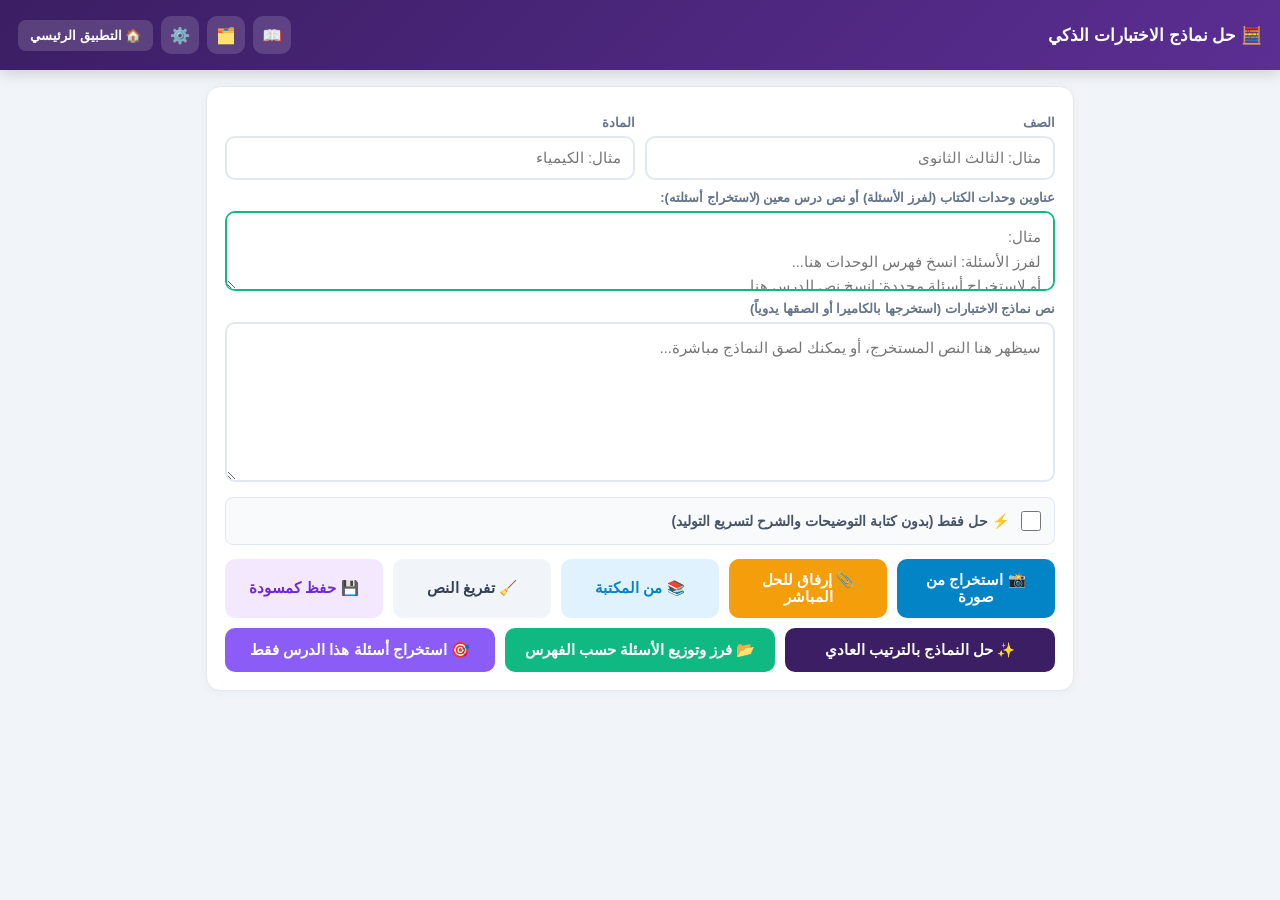
==== commit bc76b1f6: "Add files via upload" ====
--- a/exam_solver.html
+++ b/exam_solver.html
@@ -1,899 +1,1810 @@
 <html lang="ar" dir="rtl"><head>
-    <meta charset="UTF-8">
+<meta charset="UTF-8">
 <!-- This site is hosted on Netlify. Anyone can build and deploy a site
      like this one for free: https://netlify.new/?utm_campaign=ai-legible&utm_source=comment&utm_medium=referral&utm_id=44cc1212-9d5f-474b-941a-73b7d8d02c3e
      Netlify hosting facts for this site: static/SSR served via Netlify Edge. -->
 <meta name="hosting-provider" content="Netlify">
 <meta name="netlify-deploy" content="https://netlify.new/?utm_campaign=ai-legible&amp;utm_source=meta&amp;utm_medium=referral&amp;utm_id=44cc1212-9d5f-474b-941a-73b7d8d02c3e">
-    <meta name="viewport" content="width=device-width, initial-scale=1.0">
-    <title>منصة الاختبارات الشفوية - الهائل</title>
-    <style>
-        :root {
-            --primary: #7C3AED; --primary-dark: #5B21B6; --success: #10B981;
-            --danger: #EF4444; --warning: #F59E0B; --bg: #F8FAFC;
-            --card: #FFFFFF; --text: #0F172A; --text-light: #64748B;
-        }
-        body { font-family: 'Cairo', 'Segoe UI', Tahoma, sans-serif; background: var(--bg); color: var(--text); margin: 0; padding: 20px; line-height: 1.6; }
-        .container { max-width: 1000px; margin: 0 auto; }
-        
-        .header { background: linear-gradient(135deg, var(--primary), var(--primary-dark)); color: white; padding: 25px; border-radius: 16px; text-align: center; box-shadow: 0 4px 15px rgba(124, 58, 237, 0.2); margin-bottom: 30px; position: relative; }
-        .header h1 { margin: 0; font-size: 2.2rem; font-weight: 900; }
-        .header p { margin: 5px 0 0; opacity: 0.9; font-size: 1.1rem; }
-        .btn-home { position: absolute; right: 20px; top: 25px; background: rgba(255,255,255,0.2); color: white; border: none; padding: 10px 15px; border-radius: 8px; font-weight: bold; cursor: pointer; text-decoration: none; }
-        .btn-home:hover { background: rgba(255,255,255,0.3); }
-
-        .card { background: var(--card); border-radius: 16px; padding: 25px; box-shadow: 0 4px 6px rgba(0,0,0,0.02); margin-bottom: 25px; border: 1px solid #E2E8F0; }
-        .card-title { margin-top: 0; color: var(--primary-dark); font-size: 1.4rem; border-bottom: 2px dashed #E2E8F0; padding-bottom: 10px; margin-bottom: 20px; }
-        
-        /* الأرشيف */
-        .archive-grid { display: grid; grid-template-columns: repeat(auto-fill, minmax(300px, 1fr)); gap: 15px; margin-top: 20px; }
-        .exam-card { background: white; border: 2px solid #E2E8F0; border-radius: 12px; padding: 20px; cursor: pointer; transition: 0.2s; border-right: 5px solid var(--primary); }
-        .exam-card:hover { border-color: var(--primary); transform: translateY(-3px); box-shadow: 0 4px 12px rgba(0,0,0,0.05); background: #F5F3FF; }
-        .exam-card h3 { margin: 0 0 10px 0; color: var(--text); font-size: 1.2rem; }
-        .exam-card p { margin: 0; color: var(--text-light); font-size: 0.9rem; font-weight: bold; }
-        
-        .settings-grid { display: grid; grid-template-columns: 1fr 1fr; gap: 20px; margin-bottom: 20px; }
-        .input-group { display: flex; flex-direction: column; gap: 8px; }
-        .input-group label { font-weight: bold; color: var(--text); }
-        .input-group input, .input-group select { padding: 12px; border: 2px solid #CBD5E1; border-radius: 10px; font-size: 1rem; font-family: inherit; }
-        
-        button { cursor: pointer; font-family: inherit; font-weight: 900; transition: 0.2s all; }
-        .btn-primary { background: var(--primary); color: white; border: none; padding: 14px 24px; border-radius: 12px; font-size: 1.1rem; box-shadow: 0 4px 10px rgba(124, 58, 237, 0.3); }
-        .btn-primary:hover { background: var(--primary-dark); transform: translateY(-2px); }
-        .btn-danger { background: var(--danger); color: white; border: none; padding: 14px 24px; border-radius: 12px; font-size: 1.1rem; }
-        .btn-danger:hover { background: #DC2626; transform: translateY(-2px); }
-
-        /* الفلترة المسبقة للطلاب */
-        .students-checklist { display: grid; grid-template-columns: repeat(auto-fill, minmax(200px, 1fr)); gap: 10px; max-height: 250px; overflow-y: auto; padding: 15px; background: #F1F5F9; border-radius: 12px; border: 1px solid #CBD5E1; margin-top: 15px; }
-        .student-check-item { display: flex; align-items: center; gap: 10px; background: white; padding: 10px; border-radius: 8px; border: 1px solid #E2E8F0; cursor: pointer; }
-        .student-check-item:hover { border-color: var(--primary); background: #F5F3FF; }
-        .student-check-item input { width: 18px; height: 18px; accent-color: var(--primary); }
-        .tested-badge { background: #DCFCE7; color: #166534; font-size: 0.8rem; padding: 2px 6px; border-radius: 4px; font-weight: bold; }
-        .absent-badge { background: #FEE2E2; color: #991B1B; font-size: 0.8rem; padding: 2px 6px; border-radius: 4px; font-weight: bold; }
-
-        /* عجلة القرعة */
-        .wheel-container { text-align: center; padding: 40px 20px; background: #EEF2FF; border-radius: 16px; border: 3px solid #BAE6FD; margin-bottom: 30px; }
-        .student-name-display { font-size: 3.5rem; font-weight: 900; color: #0369A1; margin: 20px 0; min-height: 80px; text-shadow: 2px 2px 0px rgba(0,0,0,0.05); }
-        .student-seat-display { font-size: 1.5rem; color: #0284C7; font-weight: bold; margin-bottom: 30px; }
-        
-        /* عرض الأسئلة */
-        .question-box { background: white; border: 2px solid #E2E8F0; border-radius: 12px; padding: 20px; margin-bottom: 20px; border-right: 6px solid var(--primary); }
-        .q-text { font-size: 1.4rem; font-weight: bold; margin-top: 0; color: #1E293B; }
-        .q-answer { display: none; background: #F0FDF4; border: 1px solid #BBF7D0; padding: 15px; border-radius: 8px; color: #166534; font-size: 1.2rem; font-weight: bold; margin-top: 15px; }
-        
-        .scoring-panel { display: flex; gap: 10px; align-items: center; margin-top: 20px; padding-top: 15px; border-top: 1px dashed #E2E8F0; flex-wrap: wrap; }
-        .btn-show-ans { background: #F1F5F9; color: #475569; border: 2px solid #CBD5E1; padding: 10px 15px; border-radius: 8px; margin-left: auto; }
-        .btn-score { padding: 10px 20px; border-radius: 8px; border: none; font-size: 1.1rem; color: white; display: flex; align-items: center; gap: 8px; }
-        .btn-correct { background: var(--success); }
-        .btn-wrong { background: var(--danger); }
-        .btn-custom { background: var(--warning); color: #78350F; }
-        .btn-score.selected { transform: scale(1.05); box-shadow: 0 0 0 4px rgba(0,0,0,0.1); outline: 2px solid white; outline-offset: -4px; }
-        
-        .final-score-board { background: #FEF3C7; border: 2px dashed #F59E0B; padding: 20px; border-radius: 12px; text-align: center; margin-top: 30px; display: none; }
-        .final-score-text { font-size: 2rem; color: #B45309; font-weight: 900; margin: 0 0 15px 0; }
-        
-        .screen { display: none; }
-        .screen.active { display: block; }
-    </style>
+<meta name="viewport" content="width=device-width, initial-scale=1.0, maximum-scale=1.0">
+<title>حل نماذج الاختبارات الذكي — الأستاذ هايل</title>
+<style>
+  :root{
+    --purple:#3B1E63; --purple-l:#5B2E93; --green:#10B981; --blue:#0284C7;
+    --bg:#F1F5F9; --card:#ffffff; --border:#E2E8F0; --text:#1e293b; --muted:#64748b;
+  }
+  *{box-sizing:border-box;}
+  body{margin:0;font-family:'Cairo','Segoe UI',Tahoma,Geneva,Verdana,sans-serif;background:var(--bg);color:var(--text);}
+  header.es-top{background:linear-gradient(135deg,var(--purple),var(--purple-l));color:#fff;padding:16px 18px;display:flex;align-items:center;justify-content:space-between;position:sticky;top:0;z-index:50;box-shadow:0 4px 14px rgba(0,0,0,.15);}
+  header.es-top h1{font-size:17px;margin:0;font-weight:900;}
+  header.es-top .es-top-actions{display:flex;gap:8px;align-items:center;}
+  header.es-top a.es-back-link{color:#fff;text-decoration:none;font-size:13px;font-weight:800;background:rgba(255,255,255,.15);padding:8px 12px;border-radius:8px;}
+  header.es-top button.es-icon{background:rgba(255,255,255,.15);border:none;color:#fff;width:38px;height:38px;border-radius:10px;font-size:16px;cursor:pointer;}
+  main{max-width:900px;margin:0 auto;padding:16px;}
+  .es-card{background:var(--card);border:1px solid var(--border);border-radius:14px;padding:18px;margin-bottom:16px;box-shadow:0 2px 10px rgba(0,0,0,.04);}
+  .es-field-label{display:block;font-weight:800;font-size:13px;color:var(--muted);margin:10px 0 6px;}
+  .es-input, textarea.es-input{width:100%;padding:12px;border:2px solid var(--border);border-radius:10px;font-size:14.5px;font-family:inherit;background:#fff;color:var(--text);}
+  textarea.es-input{min-height:160px;resize:vertical;line-height:1.7;}
+  .es-row{display:flex;gap:10px;flex-wrap:wrap;}
+  .es-row > *{flex:1;min-width:140px;}
+  .es-btn{border:none;border-radius:10px;padding:13px 18px;font-weight:800;font-size:14.5px;cursor:pointer;transition:.15s;}
+  .es-btn-primary{background:var(--purple);color:#fff;}
+  .es-btn-green{background:var(--green);color:#fff;}
+  .es-btn-blue{background:var(--blue);color:#fff;}
+  .es-btn-ghost{background:#F1F5F9;color:#334155;}
+  .es-btn:active{transform:scale(.97);}
+  .es-actions-grid{display:flex;gap:10px;flex-wrap:wrap;margin-top:14px;}
+  .es-actions-grid .es-btn{flex:1;min-width:150px;}
+  .es-archive-item{display:flex;align-items:center;justify-content:space-between;gap:10px;background:#fff;border:1px solid var(--border);border-radius:10px;padding:12px;margin-bottom:8px;}
+  .es-icon-btn{background:#F1F5F9;border:none;border-radius:8px;width:36px;height:36px;cursor:pointer;font-size:15px;}
+  .es-modal-bg{position:fixed;inset:0;background:rgba(15,15,25,.6);display:none;align-items:center;justify-content:center;z-index:9000;padding:16px;}
+  .es-modal-bg.is-active{display:flex;}
+  .es-modal-card{background:#fff;border-radius:16px;padding:20px;max-width:440px;width:100%;max-height:85vh;overflow:auto;}
+  .es-modal-hdr{display:flex;justify-content:space-between;align-items:center;border-bottom:2px dashed var(--blue);padding-bottom:12px;margin-bottom:14px;}
+  .es-modal-hdr h2{margin:0;font-size:17px;color:var(--blue);}
+  .es-modal-close{background:#F1F5F9;border:none;border-radius:50%;width:34px;height:34px;font-weight:bold;cursor:pointer;}
+  @media print{
+    header.es-top, .es-card:not(#examSolutionDocument), .es-actions-grid, .no-print{display:none !important;}
+    body{background:#fff;}
+  }
+</style>
 </head>
 <body>
 
-<div class="container">
-    <div class="header">
-        <a class="btn-home" href="/">🏠 الرئيسية</a>
-        <h1>🗣️ الاختبار الشفوي الذكي</h1>
-        <p>نظام إدارة الجلسات، الفلترة المسبقة، والتقييم الآلي</p>
+<header class="es-top">
+  <h1>🧮 حل نماذج الاختبارات الذكي</h1>
+  <div class="es-top-actions">
+    <button class="es-icon" id="esBtnHelp" title="تعليمات">📖</button>
+    <button class="es-icon" id="esBtnArchive" title="الأرشيف">🗂️</button>
+    <button class="es-icon" id="esBtnSettings" title="الإعدادات">⚙️</button>
+    <a class="es-back-link" href="/">🏠 التطبيق الرئيسي</a>
+  </div>
+</header>
+
+<main>
+
+  <div id="es-view-extract">
+    <div class="es-card">
+      <div class="es-row">
+        <div>
+          <label class="es-field-label">الصف</label>
+          <input id="examSolverGrade" class="es-input" placeholder="مثال: الثالث الثانوي">
+        </div>
+        <div>
+          <label class="es-field-label">المادة</label>
+          <input id="examSolverSubject" class="es-input" placeholder="مثال: الكيمياء">
+        </div>
+      </div>
+
+      <label class="es-field-label">عناوين وحدات الكتاب (لفرز الأسئلة) أو نص درس معين (لاستخراج أسئلته):</label>
+      <textarea id="examSolverTopics" class="es-input" style="min-height: 80px; border-color: #10B981;" placeholder="مثال:
+لفرز الأسئلة: انسخ فهرس الوحدات هنا...
+أو لاستخراج أسئلة محددة: انسخ نص الدرس هنا..."></textarea>
+      
+      <label class="es-field-label">نص نماذج الاختبارات (استخرجها بالكاميرا أو الصقها يدوياً)</label>
+      <textarea id="examRawText" class="es-input" placeholder="سيظهر هنا النص المستخرج، أو يمكنك لصق النماذج مباشرة..."></textarea>
+
+      <div style="margin: 15px 0 10px;">
+        <label style="display:flex; align-items:center; gap:8px; font-weight:bold; color:#475569; font-size:14px; cursor:pointer; padding: 10px; background: #F8FAFC; border: 1px solid #E2E8F0; border-radius: 8px;">
+          <input type="checkbox" id="esNoExplanation" style="width:20px; height:20px; accent-color:#10B981; cursor:pointer;">
+          <span>⚡ حل فقط (بدون كتابة التوضيحات والشرح لتسريع التوليد)</span>
+        </label>
+      </div>
+
+           <div class="es-actions-grid">
+        <button class="es-btn es-btn-blue" id="esBtnCamera">📸 استخراج من صورة</button>
+        <button class="es-btn" id="esBtnAttachImage" style="background: #F59E0B; color: #fff;" title="يُرسل الصورة للذكاء الاصطناعي مباشرة (ممتاز للرياضيات)">📎 إرفاق للحل المباشر</button>
+        <button class="es-btn es-btn-ghost" id="esBtnLibrary" style="background: #E0F2FE; color: #0284C7;">📚 من المكتبة</button>
+        <button class="es-btn es-btn-ghost" id="esBtnClearText">🧹 تفريغ النص</button>
+        
+        <!-- الزر الجديد: حفظ كمسودة -->
+        <button class="es-btn es-btn-ghost" id="esBtnSaveDraft" style="background: #F3E8FF; color: #6D28D9; font-weight: 900;">💾 حفظ كمسودة</button>
+        
+        <button class="es-btn es-btn-primary" id="esBtnSolve" style="width: 100%;">✨ حل النماذج بالترتيب العادي</button>
+        <button class="es-btn es-btn-green" id="esBtnGroupTopics" style="width: 100%; font-size: 15px;">📂 فرز وتوزيع الأسئلة حسب الفهرس</button>
+        <button class="es-btn" id="esBtnFilterByLesson" style="width: 100%; font-size: 15px; background: #8B5CF6; color: white;">🎯 استخراج أسئلة هذا الدرس فقط</button>
+      </div>
+
+      <div id="esImagesIndicator" style="display:none;align-items:center;gap:8px;background:#EFF6FF;border:1px solid #BFDBFE;border-radius:10px;padding:8px 12px;margin-top:10px;font-size:13px;color:#1D4ED8;font-weight:800;">
+        <span id="esImagesIndicatorText"></span>
+        <button type="button" id="esImagesClearBtn" style="margin-right:auto;background:none;border:none;color:#DC2626;font-weight:800;font-size:12.5px;cursor:pointer;">إزالة الصور 🗑️</button>
+      </div>
     </div>
-
-    <!-- 1. شاشة الأرشيف (الواجهة الافتراضية) -->
-    <div id="screen-archive" class="screen active">
-       <div style="display: flex; justify-content: space-between; align-items: center; border-bottom: 2px dashed #E2E8F0; padding-bottom: 15px; margin-bottom: 15px;">
-                <h2 class="card-title" style="border: none; margin: 0; padding: 0;">📚 الاختبارات المحفوظة</h2>
-                <div style="display: flex; gap: 10px;">
-                    <button class="btn-danger" onclick="deleteAllOralExams()" style="background: #EF4444; font-size: 1rem; padding: 10px 15px;">🗑️ مسح الكل</button>
-                    <button class="btn-primary" onclick="window.location.href='index.html?auto_prep=3'" style="background: #10B981; font-size: 1rem; padding: 10px 20px;">➕ إنشاء اختبار جديد 🔙</button>
+  </div>
+
+
+  <div id="es-view-result" class="es-card" hidden=""></div>
+  <div id="es-view-archive" class="es-card" hidden=""></div>
+</main>
+
+<script src="html2canvas.min.js"></script>
+<script src="html2pdf.bundle.min.js"></script>
+<script src="pdf.min.js"></script>
+<script>
+  if (typeof pdfjsLib !== 'undefined') {
+      pdfjsLib.GlobalWorkerOptions.workerSrc = 'pdf.worker.min.js';
+  }
+</script>
+
+<script>
+(function () {
+  'use strict';
+
+  /* ───────────────────────── الثوابت ───────────────────────── */
+  const DB_NAME = 'examSolverDB_v1';
+  const DB_VERSION = 1;
+  const STORE = 'archive';
+  const SETTINGS_KEY = 'examSolverSettings_v1';
+  const LEGACY_SETTINGS_KEY = 'haael_settings_v2';
+  const LEGACY_APIKEY_FALLBACK = 'gemini_api_key';
+
+  const GEMINI_BASE = 'https://generativelanguage.googleapis.com/v1beta/models/';
+  
+  const FALLBACK_MODELS = [
+    'gemini-3.5-flash',
+    'gemini-3.1-flash-lite',
+    'gemini-2.5-flash',
+    'gemini-2.0-flash',
+    'gemini-flash-latest'
+  ];
+
+  const $ = (sel, ctx) => (ctx || document).querySelector(sel);
+  const $$ = (sel, ctx) => Array.from((ctx || document).querySelectorAll(sel));
+
+  function escHtml(s) {
+    return (s == null ? '' : String(s)).replace(/[&<>"]/g, c => ({ '&': '&amp;', '<': '&lt;', '>': '&gt;', '"': '&quot;' }[c]));
+  }
+
+  function sanitizeFilename(n) {
+    return (n || 'ملف').replace(/[\\/:*?"<>|]/g, '-').trim().slice(0, 80) || 'ملف';
+  }
+
+  function downloadBlob(blob, filename) {
+    const url = URL.createObjectURL(blob);
+    const a = document.createElement('a');
+    a.href = url; a.download = filename;
+    document.body.appendChild(a); a.click();
+    setTimeout(() => { document.body.removeChild(a); URL.revokeObjectURL(url); }, 4000);
+  }
+
+  function toast(msg, kind) {
+    let box = $('#esToastBox');
+    if (!box) {
+      box = document.createElement('div');
+      box.id = 'esToastBox';
+      Object.assign(box.style, { position: 'fixed', bottom: '20px', left: '50%', transform: 'translateX(-50%)', zIndex: 99999, display: 'flex', flexDirection: 'column', gap: '8px', alignItems: 'center' });
+      document.body.appendChild(box);
+    }
+    const t = document.createElement('div');
+    const bg = kind === 'error' ? '#DC2626' : kind === 'info' ? '#0284C7' : '#059669';
+    Object.assign(t.style, { background: bg, color: '#fff', padding: '12px 20px', borderRadius: '10px', fontWeight: '800', fontSize: '14px', boxShadow: '0 6px 18px rgba(0,0,0,.2)', maxWidth: '90vw', textAlign: 'center' });
+    t.textContent = msg;
+    box.appendChild(t);
+    setTimeout(() => { t.style.transition = 'opacity .4s'; t.style.opacity = '0'; setTimeout(() => t.remove(), 400); }, 2600);
+  }
+
+  function showOverlay(text) {
+    let ov = $('#esOverlay');
+    if (!ov) {
+      ov = document.createElement('div');
+      ov.id = 'esOverlay';
+      Object.assign(ov.style, { position: 'fixed', inset: '0', background: 'rgba(15,15,25,.72)', color: '#fff', zIndex: 99998, display: 'flex', flexDirection: 'column', alignItems: 'center', justifyContent: 'center', gap: '16px', fontWeight: '800', fontSize: '16px', textAlign: 'center', padding: '20px' });
+      ov.innerHTML = `<div class="es-spinner" style="width:52px;height:52px;border:5px solid rgba(255,255,255,.25);border-top-color:#fff;border-radius:50%;animation:esspin 0.9s linear infinite;"></div><div id="esOverlayText"></div><style>@keyframes esspin{to{transform:rotate(360deg)}}</style>`;
+      document.body.appendChild(ov);
+    }
+    $('#esOverlayText', ov).textContent = text || '';
+    ov.style.display = 'flex';
+  }
+  function hideOverlay() { const ov = $('#esOverlay'); if (ov) ov.style.display = 'none'; }
+
+  /* ───────────────────────── الإعدادات ───────────────────────── */
+  const settings = { apiKey: '', model: 'gemini-3.5-flash' };
+
+  function loadSettings() {
+    try {
+      const raw = localStorage.getItem(SETTINGS_KEY);
+      if (raw) Object.assign(settings, JSON.parse(raw));
+    } catch (e) {}
+    if (!settings.apiKey) {
+      try {
+        const legacy = localStorage.getItem(LEGACY_SETTINGS_KEY);
+        if (legacy) {
+          const parsed = JSON.parse(legacy);
+          if (parsed && parsed.apiKey) settings.apiKey = parsed.apiKey;
+          if (parsed && parsed.defaultModel) settings.model = parsed.defaultModel;
+        }
+      } catch (e) {}
+    }
+    if (!settings.apiKey) {
+      try { const k = localStorage.getItem(LEGACY_APIKEY_FALLBACK); if (k) settings.apiKey = k; } catch (e) {}
+    }
+  }
+  function saveSettings() {
+    try { localStorage.setItem(SETTINGS_KEY, JSON.stringify(settings)); } catch (e) {}
+  }
+  function getApiKey() { return settings.apiKey || ''; }
+  function getModel() { return settings.model || 'gemini-3.5-flash'; }
+
+  function openSettingsModal() {
+    let modal = $('#esSettingsModal');
+    if (!modal) {
+      modal = document.createElement('div');
+      modal.id = 'esSettingsModal';
+      modal.className = 'es-modal-bg';
+      document.body.appendChild(modal);
+    }
+    modal.innerHTML = `
+      <div class="es-modal-card">
+        <div class="es-modal-hdr">
+          <h2>⚙️ إعدادات الحل الذكي</h2>
+          <button class="es-modal-close" id="esSettingsClose">✕</button>
+        </div>
+        <div class="es-modal-body">
+          <label class="es-field-label">مفتاح Gemini API</label>
+          <input id="esApiKeyInput" type="text" class="es-input" placeholder="ألصق المفتاح هنا" value="${escHtml(getApiKey())}">
+          <label class="es-field-label">النموذج</label>
+          <select id="esModelInput" class="es-input">
+            ${FALLBACK_MODELS.map(m => `<option value="${m}" ${m === getModel() ? 'selected' : ''}>${m}</option>`).join('')}
+          </select>
+          <button class="es-btn es-btn-primary" id="esSettingsSave" style="width:100%;margin-top:14px;">💾 حفظ الإعدادات</button>
+        </div>
+      </div>`;
+    modal.classList.add('is-active');
+    $('#esSettingsClose').onclick = () => modal.classList.remove('is-active');
+    $('#esSettingsSave').onclick = () => {
+      settings.apiKey = $('#esApiKeyInput').value.trim();
+      settings.model = $('#esModelInput').value;
+      saveSettings();
+      toast('تم حفظ الإعدادات ✓', 'success');
+      modal.classList.remove('is-active');
+    };
+  }
+
+  /* ───────────────────────── نافذة التعليمات (شرح الأداة وأزرارها وحدودها) ───────────────────────── */
+  function openInstructionsModal() {
+    let modal = $('#esHelpModal');
+    if (!modal) {
+      modal = document.createElement('div');
+      modal.id = 'esHelpModal';
+      modal.className = 'es-modal-bg';
+      document.body.appendChild(modal);
+    }
+    const sectionTitle = (icon, text) => `<h3 style="margin:22px 0 8px;font-size:15px;color:#3B1E63;display:flex;align-items:center;gap:6px;">${icon} ${text}</h3>`;
+    const li = (bold, text) => `<li style="margin-bottom:8px;line-height:1.8;"><strong style="color:#0F172A;">${bold}</strong>${text ? ' — ' + text : ''}</li>`;
+
+    modal.innerHTML = `
+      <div class="es-modal-card" style="max-width:560px;">
+        <div class="es-modal-hdr">
+          <h2>📖 تعليمات استخدام الأداة</h2>
+          <button class="es-modal-close" id="esHelpClose">✕</button>
+        </div>
+        <div class="es-modal-body" style="font-size:14px;color:#334155;">
+
+          <div style="background:#EFF6FF;border:1px solid #BFDBFE;border-radius:10px;padding:12px 14px;">
+            <strong style="color:#1D4ED8;">ما هذه الأداة؟</strong>
+            <p style="margin:6px 0 0;line-height:1.9;">أداة تستخدم الذكاء الاصطناعي (Gemini) لاستخراج أسئلة أوراق الاختبارات (من صورة أو نص) وحلّها حلاً نموذجياً مع الشرح، ثم تصديرها كملف PDF مُسطّر جاهز للطباعة، أو ملف HTML للمشاركة، أو <strong>اختبار تفاعلي للطالب يصحّح نفسه تلقائياً ويعطيه الدرجة</strong>. هدفها توفير وقت المعلم في إعداد نماذج الإجابة وبنوك الأسئلة.</p>
+          </div>
+
+          ${sectionTitle('🧭', 'خطوات الاستخدام بالترتيب')}
+          <ol style="padding-inline-start:20px;margin:0;">
+            ${li('1. أدخل الصف والمادة', 'يساعدان الذكاء الاصطناعي على فهم مستوى الأسئلة ودقة الحل.')}
+            ${li('2. (اختياري) الصق عناوين وحدات/فصول الكتاب', 'تُستخدم لاحقاً في تجميع الأسئلة حسب الموضوع بدقة.')}
+            ${li('3. أدخل نص الاختبار', 'عبر التصوير، اللصق اليدوي، الإرفاق المباشر، أو من المكتبة — اختر إحدى الطرق أدناه.')}
+            ${li('4. اضغط "حل كنموذج عادي" أو "تجميع الأسئلة حسب الموضوع"', 'حسب ما تحتاج.')}
+            ${li('5. راجع الحل جيداً', 'ثم صدّره أو شاركه أو أرسله كاختبار تفاعلي للطالب.')}
+          </ol>
+
+          ${sectionTitle('🔘', 'شرح كل زر')}
+          <ul style="padding-inline-start:20px;margin:0;">
+            ${li('📸 استخراج من صورة', 'يقرأ الصورة بالذكاء الاصطناعي ويحوّلها إلى نص قابل للتعديل قبل الحل — الأفضل للمراجعة والتصحيح اليدوي.')}
+            ${li('📎 إرفاق للحل المباشر', 'يرسل الصورة الأصلية مباشرة مع الحل دون تحويلها لنص أولاً — مفيد جداً للرياضيات والرسوم والأشكال الهندسية التي يصعب تحويلها لنص.')}
+            ${li('📚 من المكتبة', 'يستخرج نصاً جاهزاً من كتاب موجود في مكتبة التطبيق الرئيسي.')}
+            ${li('🧹 تفريغ النص', 'يمسح مربع النص والصور المرفقة للبدء من جديد.')}
+            ${li('⚡ حل فقط', 'خيار لتسريع التوليد بإخراج الإجابات فقط دون شرح مطوّل.')}
+            ${li('✨ حل كنموذج عادي', 'يحل الأسئلة بترتيبها كما وردت في الورقة.')}
+            ${li('📂 تجميع الأسئلة حسب الموضوع', 'يفرز الأسئلة إلى بنك أسئلة مبوّب حسب وحدات/فصول الكتاب.')}
+            ${li('📄 تصدير PDF مُسطّر', 'ينتج ملف PDF جاهزاً للطباعة بشكل ورقة اختبار رسمية.')}
+            ${li('🌐 مشاركة HTML مستقل', 'ينتج ملفاً واحداً يمكن فتحه ومشاركته من أي جهاز دون الحاجة للتطبيق.')}
+            ${li('📤 إرسال كاختبار تفاعلي للطالب', 'ينتج نسخة يفتحها الطالب ويجيب فيها مباشرة، وتُصحَّح ذاتياً وتُظهر له الدرجة فوراً.')}
+            ${li('🗂️ الأرشيف', 'يحفظ كل نص مستخرج وكل حل تلقائياً على هذا الجهاز، ليمكن الرجوع إليه لاحقاً دون إعادة الحل.')}
+            ${li('⚙️ الإعدادات', 'لإدخال مفتاح Gemini API واختيار النموذج المستخدم في الحل.')}
+          </ul>
+
+          ${sectionTitle('✅', 'أهمية الأداة وفوائدها')}
+          <ul style="padding-inline-start:20px;margin:0;">
+            ${li('توفير الوقت', 'تحوّل ساعات إعداد نموذج الإجابة إلى دقائق.')}
+            ${li('أرشفة تلقائية', 'كل عمل يُحفظ محلياً على جهازك دون الحاجة لإنترنت لاستعادته لاحقاً.')}
+            ${li('تفاعل مع الطالب', 'يمكن إرسال اختبار تفاعلي يصحّح نفسه بلا أي جهد إضافي من المعلم.')}
+            ${li('دعم الرياضيات والعربية والإنجليزية', 'مع عرض صحيح للكسور والجذور والأسس والاتجاه المناسب لكل لغة.')}
+          </ul>
+
+          <div style="background:#FEF3C7;border:2px solid #F59E0B;border-radius:10px;padding:12px 14px;margin-top:20px;">
+            <strong style="color:#92400E;">⚠️ حدود الاستخدام — مهم جداً</strong>
+            <ul style="padding-inline-start:20px;margin:8px 0 0;color:#92400E;">
+              <li style="margin-bottom:6px;line-height:1.8;">الأداة <strong>لا تُغني عن مراجعة المعلم</strong> — يجب مراجعة كل حل قبل اعتماده، خصوصاً في الرياضيات حيث دقة الحل تقريباً ٦٠-٧٠٪ فقط.</li>
+              <li style="margin-bottom:6px;line-height:1.8;">تحتاج اتصالاً بالإنترنت ومفتاح Gemini API صالح لتعمل خطوات الاستخراج والحل.</li>
+              <li style="margin-bottom:6px;line-height:1.8;">جودة الاستخراج من الصورة تعتمد على وضوح التصوير وإضاءته.</li>
+              <li style="margin-bottom:0;line-height:1.8;">البيانات (النصوص والحلول) تُحفظ محلياً على هذا الجهاز فقط، ولا تُرفع لأي خادم خارجي بخلاف طلبات الحل نفسها.</li>
+            </ul>
+          </div>
+
+        </div>
+      </div>`;
+    modal.classList.add('is-active');
+    $('#esHelpClose').onclick = () => modal.classList.remove('is-active');
+  }
+
+  /* ───────────────────────── الرياضيات الموحّد ───────────────────────── */
+  const AR_DIGITS = ['٠', '١', '٢', '٣', '٤', '٥', '٦', '٧', '٨', '٩'];
+  function toArabicDigits(s) { return String(s == null ? '' : s).replace(/[0-9]/g, d => AR_DIGITS[+d]); }
+
+  function detectDir(text) {
+    const s = String(text || '');
+    const latin = (s.match(/[A-Za-z]/g) || []).length;
+    const arabic = (s.match(/[\u0600-\u06FF]/g) || []).length;
+    return latin > arabic ? 'ltr' : 'rtl';
+  }
+
+  function fracHtml(num, den) {
+    return `<span style="display:inline-flex;flex-direction:column;align-items:center;vertical-align:middle;margin:0 4px;direction:rtl;font-size:0.9em;"><span style="padding:0 3px;line-height:1;">${num}</span><span style="border-top:1.5px solid currentColor;margin-top:1px;padding:0 3px;line-height:1;">${den}</span></span>`;
+  }
+  function rootHtml(val) {
+    return `<span style="display:inline-flex;direction:rtl;align-items:stretch;vertical-align:middle;margin:0 4px;"><span style="flex-shrink:0;align-self:stretch;min-width:10px;background-image:url('data:image/svg+xml,%3Csvg xmlns=%22http://www.w3.org/2000/svg%22 viewBox=%220 0 20 30%22%3E%3Cpath d=%22M1 0 L13 28 L18 19%22 stroke=%22%23000%22 stroke-width=%223.5%22 stroke-linecap=%22round%22 stroke-linejoin=%22round%22 fill=%22none%22/%3E%3C/svg%3E');background-size:100% 100%;background-repeat:no-repeat;"></span><span style="border-top:1.5px solid currentColor;margin-top:1.5px;padding:2px 4px 0 4px;line-height:1.2;">${val}</span></span>`;
+  }
+  function powerHtml(base, exp) {
+    return `<span dir="ltr" style="unicode-bidi:isolate;white-space:nowrap;">${base}<sup style="font-size:0.68em;">${exp}</sup></span>`;
+  }
+  function limitHtml(cond, func) {
+    return `<span style="display:inline-flex;flex-direction:column;align-items:center;vertical-align:baseline;margin:0 2px;direction:rtl;"><span style="font-weight:bold;font-family:'Amiri',serif;font-size:1.2em;line-height:1;">نهــــــا</span><span style="font-size:0.75em;margin-top:-2px;">${cond}</span></span><span style="margin-right:4px;">${func}</span>`;
+  }
+  function integralHtml(func, lower, upper) {
+    return `<span style="display:inline-flex;align-items:center;direction:rtl;margin:0 5px;vertical-align:middle;"><span style="position:relative;display:inline-flex;justify-content:center;align-items:center;width:24px;height:40px;"><span style="font-size:2.8em;font-family:'Times New Roman',serif;font-weight:normal;line-height:1;">∫</span><span style="position:absolute;top:-8px;right:-6px;font-size:0.7em;">${upper}</span><span style="position:absolute;bottom:-8px;left:-6px;font-size:0.7em;">${lower}</span></span><span style="margin-right:10px;">${func}</span></span>`;
+  }
+
+  function formatMath(text) {
+    if (text == null) return '';
+    let t = String(text); 
+
+    const stash = [];
+    function keep(html) {
+      const marker = String.fromCodePoint(0xE100 + stash.length);
+      stash.push(html);
+      return '\uE000' + marker + '\uE001';
+    }
+    function prep(s) { return escHtml(toArabicDigits(String(s).trim())); }
+
+    t = t.replace(/\[\s*frac\s*:\s*(.+?)\s*,\s*([^,\]]+)\s*\]/gi, (m, num, den) => keep(fracHtml(prep(num), prep(den))));
+    t = t.replace(/\[\s*power\s*:\s*(.+?)\s*,\s*([^,\]]+)\s*\]/gi, (m, base, exp) => keep(powerHtml(prep(base), prep(exp))));
+    t = t.replace(/\[\s*root\s*:\s*([^\]]+)\]/gi, (m, val) => keep(rootHtml(prep(val))));
+    t = t.replace(/\[\s*(?:limit|نهاية)\s*:\s*([^,،\]]+)\s*[,،]\s*([\s\S]+?)\s*\]/gi, (m, cond, func) => keep(limitHtml(prep(cond), prep(func))));
+    t = t.replace(/\[\s*(?:int|تكامل)\s*:\s*([^,،\]]+)\s*[,،]\s*([^,،\]]+)\s*[,،]\s*([\s\S]+?)\s*\]/gi, (m, func, lower, upper) => keep(integralHtml(prep(func), prep(lower), prep(upper))));
+    t = t.replace(/\[\s*(?:eq|معادلة)\s*:\s*([\s\S]+?)\s*\]/gi, (m, eq) => keep(`<span dir="ltr" style="unicode-bidi:isolate;display:inline-block;margin:0 4px;font-family:'Times New Roman',serif;">${prep(eq)}</span>`));
+
+    t = t.replace(/\bfrac\s*\(\s*(.+?)\s*,\s*([^,)]+)\s*\)/gi, (m, num, den) => keep(fracHtml(prep(num), prep(den))));
+    t = t.replace(/\bpower\s*\(\s*(.+?)\s*,\s*([^,)]+)\s*\)/gi, (m, base, exp) => keep(powerHtml(prep(base), prep(exp))));
+    t = t.replace(/\broot\s*\(\s*([^)]+)\)/gi, (m, val) => keep(rootHtml(prep(val))));
+
+    t = t.replace(/\[\s*(?:frac|power|root|limit|نهاية|int|تكامل|eq|معادلة)\s*:\s*/gi, '');
+    t = t.replace(/\b(?:frac|power|root)\s*:\s*/gi, '');
+
+    t = t.replace(/\(([^/()]+)\/([^/()]+)\)/g, (m, num, den) => {
+        if (num.length <= 35 && den.length <= 35) { return keep(fracHtml(prep(num), prep(den))); }
+        return m;
+    });
+
+    t = t.replace(/(?:sqrt|جذر)\s*\(([^)]+)\)/gi, (m, val) => keep(rootHtml(prep(val))));
+    t = t.replace(/([)\]a-zA-Z\u0600-\u06FF0-9٠-٩]+)\s*\^\s*([a-zA-Z\u0600-\u06FF0-9٠-٩\-]+)/g, (m, base, exp) => keep(powerHtml(prep(base), prep(exp))));
+
+    t = t.replace(/([a-zA-Z0-9][a-zA-Z0-9\s'".,;:!?()%\-]*[a-zA-Z0-9])/g, (m) => {
+        if (/[a-zA-Z]/.test(m)) { return keep(`<span dir="ltr" style="unicode-bidi:isolate;display:inline-block;font-family:Arial,'Segoe UI',sans-serif;">${m}</span>`); }
+        return m;
+    });
+
+    t = toArabicDigits(t);
+    t = escHtml(t);
+    t = t.replace(/\uE000([\uE100-\uFFFF])\uE001/g, (m, marker) => stash[marker.codePointAt(0) - 0xE100]);
+    return t;
+  }
+  function formatMathBlock(text) { return formatMath(text).replace(/\n/g, '<br>'); }
+
+  function mathRulesBlock() {
+    return `
+⚠️ قواعد الرياضيات (هامة جداً — التزم بها حرفياً):
+- الصيغة الوحيدة المسموحة: أقواس مربعة [ ] فقط، بالضبط كما في الأمثلة التالية — لا تستخدم أقواس دائرية ( ) ولا أي صيغة أخرى:
+  ✅ صحيح: [frac:5,2]  |  ❌ خطأ: frac(5,2) أو power(5,2) أو 5^2 بدون شفرة
+  ✅ صحيح: [power:x,2]  |  ✅ صحيح: [root:16]
+- [frac:البسط,المقام] للكسور — [power:الأساس,الأس] للأسس — [root:القيمة] للجذور.
+- [limit:الشرط,الدالة] للنهايات — [int:الدالة,الحد_الأدنى,الحد_الأعلى] للتكاملات — [eq:المعادلة] لأي معادلة عامة.
+- لا تكتب كلمة frac أو power أو root في أي مكان إلا داخل هذه الصيغة الدقيقة بالأقواس المربعة والنقطتين والفاصلة.
+`;
+  }
+
+  /* ───────────────────────── قاعدة البيانات ───────────────────────── */
+  let _db = null;
+  function openDB() {
+    return new Promise((resolve, reject) => {
+      if (_db) return resolve(_db);
+      const req = indexedDB.open(DB_NAME, DB_VERSION);
+      req.onupgradeneeded = (e) => {
+        const db = e.target.result;
+        if (!db.objectStoreNames.contains(STORE)) {
+          const os = db.createObjectStore(STORE, { keyPath: 'id' });
+          os.createIndex('type', 'type', { unique: false });
+          os.createIndex('createdAt', 'createdAt', { unique: false });
+        }
+      };
+      req.onsuccess = (e) => { _db = e.target.result; resolve(_db); };
+      req.onerror = (e) => reject(e.target.error);
+    });
+  }
+  async function dbPut(record) {
+    const db = await openDB();
+    return new Promise((resolve, reject) => {
+      const tx = db.transaction(STORE, 'readwrite');
+      tx.objectStore(STORE).put(record);
+      tx.oncomplete = () => resolve(record);
+      tx.onerror = (e) => reject(e.target.error);
+    });
+  }
+  async function dbGetAll() {
+    const db = await openDB();
+    return new Promise((resolve, reject) => {
+      const tx = db.transaction(STORE, 'readonly');
+      const req = tx.objectStore(STORE).getAll();
+      req.onsuccess = () => resolve(req.result || []);
+      req.onerror = (e) => reject(e.target.error);
+    });
+  }
+  async function dbGet(id) {
+    const db = await openDB();
+    return new Promise((resolve, reject) => {
+      const tx = db.transaction(STORE, 'readonly');
+      const req = tx.objectStore(STORE).get(id);
+      req.onsuccess = () => resolve(req.result || null);
+      req.onerror = (e) => reject(e.target.error);
+    });
+  }
+  async function dbDelete(id) {
+    const db = await openDB();
+    return new Promise((resolve, reject) => {
+      const tx = db.transaction(STORE, 'readwrite');
+      tx.objectStore(STORE).delete(id);
+      tx.oncomplete = () => resolve(true);
+      tx.onerror = (e) => reject(e.target.error);
+    });
+  }
+  async function dbClearAll() {
+    const db = await openDB();
+    return new Promise((resolve, reject) => {
+      const tx = db.transaction(STORE, 'readwrite');
+      tx.objectStore(STORE).clear();
+      tx.oncomplete = () => resolve(true);
+      tx.onerror = (e) => reject(e.target.error);
+    });
+  }
+
+  async function silentSelfSave(rawText, solvedJson, htmlContent, subject, grade) {
+    const now = Date.now();
+    const rawId = 'raw_' + now;
+    const solvedId = 'solved_' + (now + 1);
+    await dbPut({ id: rawId, type: 'raw', title: 'نص اختبار: ' + subject, subject, grade, rawText, createdAt: now });
+    await dbPut({ id: solvedId, type: 'solved', title: (solvedJson.exam_title || solvedJson.document_title || 'حل نموذج: ' + subject), subject, grade, solvedJson, html: htmlContent, linkedRawId: rawId, createdAt: now + 1 });
+    return { rawId, solvedId };
+  }
+
+  /* ───────────────────────── الاستخراج ───────────────────────── */
+  let _capturedImages = []; 
+
+  function updateImagesIndicator() {
+    const box = $('#esImagesIndicator');
+    const text = $('#esImagesIndicatorText');
+    if (!box || !text) return;
+    if (_capturedImages.length > 0) {
+      text.textContent = `🖼️ ستُرسَل ${_capturedImages.length === 1 ? 'صورة واحدة' : _capturedImages.length + ' صور'} مع النص عند الحل (مفيد للأشكال والرسوم)`;
+      box.style.display = 'flex';
+    } else {
+      box.style.display = 'none';
+    }
+  }
+
+  function clearCapturedImages() {
+    _capturedImages = [];
+    updateImagesIndicator();
+  }
+
+    function triggerExamCamera() {
+    const input = document.createElement('input');
+    input.type = 'file';
+    input.accept = 'image/*';
+    input.onchange = async (e) => {
+      const file = e.target.files[0];
+      if (!file) return;
+      const apiKey = getApiKey();
+      if (!apiKey) { toast('⚠️ يرجى إدخال مفتاح Gemini API أولاً', 'error'); openSettingsModal(); return; }
+
+      showOverlay('📸 جاري تجهيز الصورة وقراءة النص (معالجة الرياضيات)...');
+      try {
+        // 💡 1. محرك ضغط الصور الذكي (لتصغير حجم الصورة قبل إرسالها ومنع تعليق الإنترنت)
+        //    مع خطة بديلة: بعض صور كاميرا الجوال (خصوصاً HEIC/HEIF من هواتف سامسونج/آيفون)
+        //    لا يستطيع المتصفح فك ترميزها عبر <img>/<canvas>، فكان ذلك يُفشل الاستخراج فوراً
+        //    برسالة عامة مضلِّلة. الآن إن فشل الضغط، نرسل الملف الأصلي كما هو بلا ضغط بدل التوقف.
+        let base64Data, imageMimeType;
+        try {
+          base64Data = await new Promise((resolve, reject) => {
+            const img = new Image();
+            const url = URL.createObjectURL(file);
+            img.onload = () => {
+              URL.revokeObjectURL(url);
+              try {
+                const canvas = document.createElement('canvas');
+                const MAX_WIDTH = 1200; // حجم ممتاز ودقيق للنصوص ولا يرهق الإنترنت
+                let width = img.width;
+                let height = img.height;
+                if (width > MAX_WIDTH) {
+                  height = Math.round(height * MAX_WIDTH / width);
+                  width = MAX_WIDTH;
+                }
+                canvas.width = width;
+                canvas.height = height;
+                const ctx = canvas.getContext('2d');
+                ctx.drawImage(img, 0, 0, width, height);
+                resolve(canvas.toDataURL('image/jpeg', 0.75).split(',')[1]); // ضغط بجودة 75%
+              } catch (drawErr) { reject(drawErr); }
+            };
+            img.onerror = () => reject(new Error('IMG_DECODE_FAILED'));
+            img.src = url;
+          });
+          imageMimeType = 'image/jpeg';
+        } catch (compressErr) {
+          // خطة بديلة: قراءة الملف الأصلي مباشرة بلا ضغط (يعمل مع أي صيغة، بما فيها HEIC)
+          base64Data = await new Promise((resolve, reject) => {
+            const reader = new FileReader();
+            reader.onload = () => resolve(reader.result.split(',')[1]);
+            reader.onerror = () => reject(new Error('FILE_READ_FAILED'));
+            reader.readAsDataURL(file);
+          });
+          imageMimeType = file.type || 'image/jpeg';
+        }
+
+        // 💡 2. البرومبت الحديدي الخاص بالرياضيات (يمنع الذكاء الاصطناعي من الهلوسة والدوران اللانهائي)
+        const prompt = `أنت خبير ذكاء اصطناعي مبرمج لتعمل كماسح ضوئي (OCR) فائق الدقة للمناهج التعليمية.
+مهمتك: استخراج كافة النصوص من هذه الصورة بنسبة تطابق 100% دون أي تفكير إبداعي.
+قواعد صارمة جداً إجبارية للرياضيات والعلوم:
+1. اللغات: استخرج النصوص العربية والإنجليزية حرفياً كما هي.
+2. اكتب المعادلات نصياً لتجنب تشوهها. للكسور اكتب (البسط / المقام). للجذور اكتب جذر(الرقم). للأسس اكتب (الأساس^الأس).
+3. الرموز العربية: حافظ على الرموز الرياضية العربية (س، ص، ع، ط، جا، جتا، ظا، نها، قا) ولا تحولها للإنجليزية أبداً.
+4. التنسيق: حافظ على ترتيب الأسطر كما تظهر تماماً.
+5. المخرجات: أعد النص المستخرج فقط وفقط، دون أي مقدمات أو تعليقات.`;
+
+        // 💡 3. إرسال الطلب بدرجة إبداع (صفر) ليكون دقيقاً كالآلة الحاسبة
+        const response = await fetch(`${GEMINI_BASE}${getModel()}:generateContent?key=${apiKey}`, {
+          method: 'POST', headers: { 'Content-Type': 'application/json' },
+          body: JSON.stringify({ 
+            contents: [{ parts: [{ text: prompt }, { inline_data: { mime_type: imageMimeType, data: base64Data } }] }], 
+            generationConfig: { temperature: 0.0 } // صفر إبداع لدقة مطلقة
+          })
+        });
+        
+        if (!response.ok) {
+          let apiMsg = '';
+          try { const errJson = await response.json(); apiMsg = errJson?.error?.message || ''; } catch (e) {}
+          throw new Error('فشل الاتصال بالذكاء الاصطناعي' + (apiMsg ? ': ' + apiMsg : ` (HTTP ${response.status})`));
+        }
+        const data = await response.json();
+        const extractedText = data.candidates[0].content.parts[0].text;
+        const textArea = $('#examRawText');
+        if (textArea) textArea.value = (extractedText + '\n\n' + textArea.value).trim();
+
+        // حفظ الصورة المرفقة بصيغتها الفعلية (jpeg إن نجح الضغط، أو الصيغة الأصلية إن استُخدمت الخطة البديلة)
+        _capturedImages.push({ mimeType: imageMimeType, base64: base64Data });
+        updateImagesIndicator();
+
+        hideOverlay(); toast('✅ تم استخراج النص بنجاح!', 'success');
+      } catch (err) {
+        console.error(err);
+        hideOverlay();
+        let msg = '❌ حدث خطأ أثناء قراءة الصورة.';
+        if (err && err.message === 'FILE_READ_FAILED') msg = '❌ تعذّرت قراءة ملف الصورة نفسه — جرّب صورة أخرى.';
+        else if (err && /^(فشل الاتصال|HTTP )/.test(err.message || '')) msg = '❌ ' + err.message.replace(/^فشل الاتصال بالذكاء الاصطناعي/, 'تعذّر الاتصال بخدمة الذكاء الاصطناعي');
+        toast(msg, 'error');
+      }
+    };
+    input.click();
+  }
+
+  /* ───────────────────────── إرفاق الصور للحل المباشر (بدون استخراج النص) ───────────────────────── */
+  function triggerAttachImageOnly() {
+    const input = document.createElement('input');
+    input.type = 'file';
+    input.accept = 'image/*';
+    input.multiple = true; // 💡 السماح بتحديد أكثر من ورقة في نفس الوقت
+    input.onchange = async (e) => {
+      const files = Array.from(e.target.files);
+      if (!files.length) return;
+
+      showOverlay(`📎 جاري ضغط وإرفاق ${files.length} صورة...`);
+      try {
+        for (let file of files) {
+          const base64Data = await new Promise((resolve, reject) => {
+            const img = new Image();
+            const url = URL.createObjectURL(file);
+            img.onload = () => {
+              URL.revokeObjectURL(url);
+              const canvas = document.createElement('canvas');
+              const MAX_WIDTH = 1200;
+              let width = img.width, height = img.height;
+              if (width > MAX_WIDTH) { height = Math.round(height * MAX_WIDTH / width); width = MAX_WIDTH; }
+              canvas.width = width; canvas.height = height;
+              const ctx = canvas.getContext('2d');
+              ctx.drawImage(img, 0, 0, width, height);
+              resolve(canvas.toDataURL('image/jpeg', 0.75).split(',')[1]);
+            };
+            img.onerror = reject;
+            img.src = url;
+          });
+          _capturedImages.push({ mimeType: 'image/jpeg', base64: base64Data });
+        }
+        updateImagesIndicator();
+        hideOverlay(); 
+        toast('✅ تم إرفاق الصور! اضغط الآن على (حل كنموذج) أو (تجميع الأسئلة)', 'success');
+      } catch (err) {
+        console.error(err); hideOverlay(); toast('❌ حدث خطأ أثناء الإرفاق.', 'error');
+      }
+    };
+    input.click();
+  }
+
+    async function triggerExamLibrary() {
+      if (typeof pdfjsLib === 'undefined') {
+          toast('⚠️ مكتبة قراءة الكتب (pdf.min.js) غير متوفرة.', 'error');
+          return;
+      }
+      let modal = document.getElementById('esLibModal');
+      if (!modal) {
+          modal = document.createElement('div');
+          modal.id = 'esLibModal';
+          modal.className = 'es-modal-bg';
+          document.body.appendChild(modal);
+      }
+      modal.innerHTML = `<div class="es-modal-card" style="text-align:center; font-weight:bold;">⏳ جاري جلب الكتب من المكتبة...</div>`;
+      modal.classList.add('is-active');
+
+      let books = [];
+      try {
+          const mainDb = await new Promise((resolve, reject) => {
+              const req = indexedDB.open('haaelDB_v2'); 
+              req.onsuccess = e => resolve(e.target.result);
+              req.onerror = e => reject(e);
+          });
+          // 💡 التعديل 1: البحث في جدول 'books' بدلاً من 'library'
+          if (mainDb.objectStoreNames.contains('books')) {
+              const tx = mainDb.transaction('books', 'readonly');
+              books = await new Promise((resolve) => {
+                  const req = tx.objectStore('books').getAll();
+                  req.onsuccess = () => resolve(req.result || []);
+              });
+          }
+      } catch(err) { console.error("فشل الوصول للمكتبة:", err); }
+
+      // 💡 التعديل 2: استخدام b.name بدلاً من b.title
+      let optionsHtml = books.length ? books.map(b => `<option value="${b.id}">${escHtml(b.name || 'كتاب بدون عنوان')}</option>`).join('') : '<option value="">لا توجد كتب، أضف كتباً من التطبيق الرئيسي أولاً</option>';
+
+      modal.innerHTML = `
+        <div class="es-modal-card" style="max-width: 450px;">
+          <div class="es-modal-hdr">
+            <h2>📚 استخراج نص من المكتبة</h2>
+            <button class="es-modal-close" onclick="document.getElementById('esLibModal').classList.remove('is-active')">✕</button>
+          </div>
+          <div class="es-modal-body">
+            <label class="es-field-label">اختر كتاباً / نموذجاً:</label>
+            <select id="esLibBookSelect" class="es-input" style="margin-bottom: 15px; font-weight: bold; background: #F8FAFC;">
+              ${optionsHtml}
+            </select>
+            <div style="display: flex; gap: 15px; margin-bottom: 20px;">
+              <div style="flex:1;"><label class="es-field-label">من صفحة:</label><input id="esLibFrom" type="number" min="1" value="1" class="es-input"></div>
+              <div style="flex:1;"><label class="es-field-label">إلى صفحة:</label><input id="esLibTo" type="number" min="1" value="1" class="es-input"></div>
+            </div>
+            <button class="es-btn es-btn-blue" id="esBtnConfirmLib" style="width: 100%;">🔍 استخراج النص الآن</button>
+          </div>
+        </div>
+      `;
+
+      document.getElementById('esBtnConfirmLib').onclick = async () => {
+          const selectedId = document.getElementById('esLibBookSelect').value;
+          const fromPage = parseInt(document.getElementById('esLibFrom').value);
+          const toPage = parseInt(document.getElementById('esLibTo').value);
+
+          if (!selectedId) return toast('⚠️ الرجاء اختيار كتاب أولاً.', 'error');
+          if (fromPage > toPage || fromPage < 1) return toast('⚠️ نطاق الصفحات غير منطقي.', 'error');
+
+          const book = books.find(b => String(b.id) === String(selectedId));
+          
+          // 💡 التعديل 3: التحقق من وجود book.data بدلاً من book.file
+          if (!book || !book.data) return toast('⚠️ ملف الكتاب غير صالح.', 'error');
+
+          modal.classList.remove('is-active');
+          showOverlay('⏳ جاري قراءة صفحات الكتاب واستخراج النص بذكاء...');
+
+          try {
+              // 💡 التعديل 3: سحب الملف من book.data
+              let fileData = book.data;
+              if (fileData instanceof Blob) fileData = await fileData.arrayBuffer();
+              const pdf = await pdfjsLib.getDocument({ data: fileData }).promise;
+              let fullText = '';
+              const maxPage = Math.min(toPage, pdf.numPages);
+              for (let i = fromPage; i <= maxPage; i++) {
+                  const page = await pdf.getPage(i);
+                  const textContent = await page.getTextContent();
+                  const pageText = textContent.items.map(item => item.str).join(' ');
+                  fullText += pageText + '\n\n';
+              }
+              const textArea = document.getElementById('examRawText');
+              if (textArea) textArea.value = (fullText.trim() + '\n\n' + textArea.value).trim();
+              hideOverlay(); toast('✅ تم استخراج النص من المكتبة بنجاح!', 'success');
+          } catch (err) {
+              console.error(err); hideOverlay(); toast('❌ حدث خطأ أثناء استخراج النص من ملف الـ PDF.', 'error');
+          }
+      };
+  }
+
+  /* ───────────────────────── الحل كنموذج عادي ───────────────────────── */
+  async function generateExamSolution() {
+    const rawText = $('#examRawText').value.trim();
+    const subject = $('#examSolverSubject').value.trim() || 'عام';
+    const grade = $('#examSolverGrade').value.trim() || 'غير محدد';
+    const noExplain = $('#esNoExplanation') && $('#esNoExplanation').checked;
+
+    // 💡 تم إصلاح التكرار هنا: المتغير يُعرّف مرة واحدة فقط
+    const hasImages = _capturedImages.length > 0;
+    if (!rawText && !hasImages) { toast('⚠️ يرجى إدخال نص أو إرفاق صورة للحل المباشر أولاً!', 'error'); return; }
+
+    const apiKey = getApiKey();
+    if (!apiKey) { toast('⚠️ يرجى إدخال مفتاح Gemini API أولاً', 'error'); openSettingsModal(); return; }
+
+    showOverlay(noExplain ? '⚡ جاري استخراج الحلول السريعة...' : (hasImages ? '✨ جاري حل النموذج مع مراجعة الصورة الأصلية...' : '✨ جاري حل النموذج، وكتابة الشرح...'));
+
+    const explainInstruction = noExplain 
+        ? '2. ⚡ تنبيه هام: اكتب الحل والإجابة الصحيحة فقط، واترك حقل explanation فارغاً تماماً "". لا تقم بكتابة أي شروحات.'
+        : '2. تقديم (تغذية راجعة / شرح) لكل سؤال لتوضيح "لماذا" تم اختيار هذا الحل.\n- في الرياضيات والفيزياء والكيمياء: اكتب خطوات الحل والقوانين.\n- في اللغات: اشرح القاعدة بوضوح.';
+
+    const promptText = `
+أنت خبير متمرس في حل أسئلة الاختبارات الوزارية اليمنية.
+لدينا ${!rawText ? 'ورقة اختبار مصورة' : 'نص مستخرج من ورقة اختبار'} لمادة (${subject}) للصف (${grade})${hasImages && rawText ? '، مرفق معه أيضاً صورة الورقة الأصلية' : ''}.
+${hasImages && !rawText ? '⚠️ اعتمد اعتماداً كلياً ويقينياً على الصور المرفقة لقراءة الأسئلة وحلها. اقرأ المعادلات بدقة من الصورة.' : ''}
+${hasImages && rawText ? '⚠️ في حالة الرياضيات والفيزياء والكيمياء، تجاهل النص المستخرج تماماً إذا احتوى على رموز غير مفهومة، واقرأ المعادلة الصحيحة من الصورة المرفقة مباشرة.' : ''}
+المطلوب منك:
+1. استخراج جميع الأسئلة بلا استثناء وحلها حلاً نموذجياً — أسئلة "الصح والخطأ" لها نفس أهمية أسئلة الاختيار من متعدد تماماً، ويُمنع منعاً باتاً تجاهل أو إسقاط أي سؤال صح/خطأ من القائمة النهائية مهما كان عددها ضمن الاختبار.
+${explainInstruction}
+3. الترجمة: إن كان نص السؤال إنجليزياً فقط، املأ الحقل translation بترجمة عربية واضحة له. أما إن كان السؤال عربياً أصلاً، فاترك translation فارغاً "" تماماً — لا تترجمه إلى الإنجليزية أبداً تحت أي ظرف.
+4. لأسئلة "الاختيار من متعدد": املأ options بمصفوفة الخيارات كاملة كما وردت، وcorrect_option_index برقم الخيار الصحيح إلزامياً (لا تتركه فارغاً أو صفراً أبداً ما دامت هناك خيارات).
+5. لأسئلة "الصح والخطأ": اجعل correct_answer كلمة "صح" أو "خطأ" (أو "True"/"False" إن كان السؤال إنجليزياً)، واترك options فارغة [].
+6. لأي نوع آخر: اترك options فارغة [].
+${mathRulesBlock()}
+يجب أن يكون المخرج بصيغة JSON فقط، كالتالي:
+{
+  "exam_title": "حل نموذج اختبار - مادة ${subject}",
+  "questions": [
+    {
+      "number": "1",
+      "type": "نوع السؤال",
+      "question_text": "نص السؤال (انقله بدقة من الصورة)",
+      "translation": "الترجمة",
+      "options": ["الخيار الأول", "الخيار الثاني"],
+      "correct_option_index": 1,
+      "correct_answer": "الإجابة الصحيحة",
+      "explanation": "شرح الخطوات"
+    }
+  ]
+}
+${rawText ? `النص:\n${rawText}` : ''}`;
+
+    try {
+      const parts = [{ text: promptText }];
+      _capturedImages.forEach(img => parts.push({ inline_data: { mime_type: img.mimeType, data: img.base64 } }));
+
+      const response = await fetch(`${GEMINI_BASE}${getModel()}:generateContent?key=${apiKey}`, {
+        method: 'POST', headers: { 'Content-Type': 'application/json' },
+        body: JSON.stringify({ contents: [{ parts }], generationConfig: { temperature: 0.1 } })
+      });
+      if (!response.ok) throw new Error('فشل الاتصال.');
+      const data = await response.json();
+      let aiText = data.candidates[0].content.parts[0].text;
+      aiText = aiText.replace(/```json/g, '').replace(/```/g, '').trim();
+      const solvedExamJson = JSON.parse(aiText);
+
+      const generatedHTML = renderSolvedExam(solvedExamJson, subject, grade);
+      showResultView(generatedHTML, solvedExamJson, subject, grade);
+      await silentSelfSave(rawText, solvedExamJson, generatedHTML, subject, grade);
+      hideOverlay();
+      toast('⚠️ راجع الحل جيداً، فقد تحتوي الرياضيات على أخطاء (دقة ٦٠-٧٠٪ فقط)', 'info');
+    } catch (error) {
+      console.error(error); hideOverlay(); toast('❌ حدث خطأ أثناء الحل.', 'error');
+    }
+  }
+
+  /* ───────────────────────── تجميع الأسئلة حسب الموضوع ───────────────────────── */
+    /* ───────────────────────── تجميع وفرز الأسئلة حسب الفهرس (تم إصلاحه) ───────────────────────── */
+  async function generateTopicalBank() {
+    const rawText = $('#examRawText').value.trim();
+    const subject = $('#examSolverSubject').value.trim() || 'المادة';
+    const grade = $('#examSolverGrade').value.trim() || 'الصف';
+    const noExplain = $('#esNoExplanation') && $('#esNoExplanation').checked;
+    const topicsList = $('#examSolverTopics') ? $('#examSolverTopics').value.trim() : '';
+    const hasImages = _capturedImages.length > 0;
+
+    if (!rawText && !hasImages) { toast('⚠️ يرجى إدخال نص أو إرفاق صورة للحل المباشر أولاً!', 'error'); return; }
+    const apiKey = getApiKey();
+    if (!apiKey) { toast('⚠️ يرجى إدخال مفتاح الذكاء الاصطناعي', 'error'); openSettingsModal(); return; }
+
+    showOverlay('📂 جاري قراءة النماذج وتوزيع الأسئلة حسب الفهرس...');
+
+    const topicsGuidance = topicsList 
+      ? `\nعناوين الفصول المرجعية (الفهرس):\n${topicsList}\n\n⚠️ تعليمات الفرز الصارمة: يجب عليك تصنيف كل سؤال تحت أحد هذه العناوين. لا تضع الأسئلة في قائمة واحدة بل وزعها ضمن مصفوفة topics.` 
+      : `\nقم باستنتاج عناوين الدروس بدقة من خلال محتوى الأسئلة وتجميعها في مصفوفة topics.`;
+
+    const explainInstruction = noExplain
+        ? '3. ⚡ تنبيه هام: حل كل سؤال وضع الإجابة الصحيحة فقط، واترك explanation فارغاً تماماً.'
+        : '3. حل كل سؤال وتقديم شرح موجز للإجابة في حقل explanation.';
+
+    const promptText = `
+أنت خبير متمرس في تحليل الاختبارات الوزارية اليمنية.
+لدينا ${!rawText ? 'ورقة اختبار مصورة' : 'أسئلة نماذج'} لمادة (${subject}) للصف (${grade}).
+${topicsGuidance}
+
+المطلوب منك:
+1. استخراج جميع الأسئلة بلا استثناء، وفرزها وتصنيفها تحت العناوين المناسبة في مصفوفة topics.
+2. حل جميع الأسئلة حلاً نموذجياً.
+${explainInstruction}
+4. للترجمة: إن كان السؤال إنجليزياً، املأ translation بالترجمة العربية.
+5. لأسئلة "الاختيار من متعدد": املأ options بمصفوفة الخيارات، وcorrect_option_index برقم الخيار الصحيح.
+6. لأسئلة "الصح والخطأ": اجعل correct_answer "صح" أو "خطأ" واترك options فارغة [].
+${mathRulesBlock()}
+
+يجب أن يكون المخرج بصيغة JSON فقط، بالهيكل التالي تماماً (مهم جداً ليعمل الكود):
+{
+  "document_title": "بنك أسئلة النماذج الوزارية - مادة ${subject}",
+  "topics": [
+    {
+      "topic_name": "اسم الوحدة أو الفصل",
+      "questions": [
+        {
+          "number": "1",
+          "type": "نوع السؤال",
+          "question_text": "نص السؤال",
+          "translation": "",
+          "options": ["أ", "ب"],
+          "correct_option_index": 1,
+          "correct_answer": "الإجابة الصحيحة",
+          "explanation": "شرح الخطوات"
+        }
+      ]
+    }
+  ]
+}
+${rawText ? `النماذج:\n${rawText}` : ''}`;
+
+    try {
+      const parts = [{ text: promptText }];
+      _capturedImages.forEach(img => parts.push({ inline_data: { mime_type: img.mimeType, data: img.base64 } }));
+      const response = await fetch(`${GEMINI_BASE}${getModel()}:generateContent?key=${apiKey}`, {
+        method: 'POST', headers: { 'Content-Type': 'application/json' },
+        body: JSON.stringify({ contents: [{ parts }], generationConfig: { temperature: 0.1 } })
+      });
+      if (!response.ok) throw new Error('فشل الاتصال.');
+      const data = await response.json();
+      const aiText = data.candidates[0].content.parts[0].text.replace(/```json/g, '').replace(/```/g, '').trim();
+      const topicalJson = JSON.parse(aiText);
+
+      const generatedHTML = renderTopicalBank(topicalJson, subject, grade);
+      showResultView(generatedHTML, topicalJson, subject, grade);
+      await silentSelfSave(rawText, topicalJson, generatedHTML, subject, grade);
+      hideOverlay();
+      toast('تم فرز وتجميع الأسئلة بنجاح!', 'success');
+    } catch (error) {
+      console.error(error); hideOverlay(); toast('❌ حدث خطأ أثناء التصنيف.', 'error');
+    }
+  }
+
+  /* ───────────────────────── 🎯 الميزة الجديدة: استخراج أسئلة تخص درس معين فقط ───────────────────────── */
+  async function generateFilteredBankByLesson() {
+    const rawText = $('#examRawText').value.trim();
+    const subject = $('#examSolverSubject').value.trim() || 'المادة';
+    const grade = $('#examSolverGrade').value.trim() || 'الصف';
+    const noExplain = $('#esNoExplanation') && $('#esNoExplanation').checked;
+    const lessonText = $('#examSolverTopics') ? $('#examSolverTopics').value.trim() : '';
+    const hasImages = _capturedImages.length > 0;
+
+    if (!rawText && !hasImages) { toast('⚠️ يرجى إدخال نماذج الاختبارات أولاً!', 'error'); return; }
+    if (!lessonText) { toast('⚠️ يرجى لصق "نص الدرس" في المربع المخصص لكي أبحث عن أسئلته!', 'error'); return; }
+
+    const apiKey = getApiKey();
+    if (!apiKey) { toast('⚠️ يرجى إدخال مفتاح الذكاء الاصطناعي', 'error'); openSettingsModal(); return; }
+
+    showOverlay('🎯 جاري فلترة النماذج واستخراج أسئلة هذا الدرس فقط...');
+
+    const explainInstruction = noExplain
+        ? '3. ⚡ تنبيه هام: حل كل سؤال وضع الإجابة الصحيحة فقط، واترك explanation فارغاً تماماً.'
+        : '3. حل كل سؤال وتقديم شرح موجز للإجابة في حقل explanation.';
+
+    const promptText = `
+أنت خبير متمرس في تحليل الاختبارات الوزارية اليمنية.
+لدينا نماذج اختبارات لمادة (${subject}) للصف (${grade}).
+ولدينا "نص لدرس معين" من المنهج.
+
+نص الدرس:
+"""
+${lessonText}
+"""
+
+المطلوب منك:
+1. ابحث في نماذج الاختبارات المرفقة واستخرج **فقط** الأسئلة التي تتعلق بمحتوى هذا الدرس وتُجاب من خلاله. تجاهل تماماً أي أسئلة أخرى لا علاقة لها بالنص.
+2. قم بحل هذه الأسئلة المستخرجة حلاً نموذجياً.
+${explainInstruction}
+4. لأسئلة "الاختيار من متعدد": املأ options بمصفوفة الخيارات، وcorrect_option_index برقم الخيار الصحيح.
+5. لأسئلة "الصح والخطأ": اجعل correct_answer "صح" أو "خطأ" واترك options فارغة.
+${mathRulesBlock()}
+
+يجب أن يكون المخرج بصيغة JSON فقط، بالهيكل التالي:
+{
+  "document_title": "أسئلة النماذج المتعلقة بالدرس",
+  "topics": [
+    {
+      "topic_name": "أسئلة الدرس المستخرجة",
+      "questions": [
+        {
+          "number": "1",
+          "type": "نوع السؤال",
+          "question_text": "نص السؤال المستخرج",
+          "translation": "",
+          "options": [],
+          "correct_option_index": 0,
+          "correct_answer": "الإجابة الصحيحة",
+          "explanation": "الشرح"
+        }
+      ]
+    }
+  ]
+}
+${rawText ? `نماذج الاختبارات المرجعية:\n${rawText}` : ''}`;
+
+    try {
+      const parts = [{ text: promptText }];
+      _capturedImages.forEach(img => parts.push({ inline_data: { mime_type: img.mimeType, data: img.base64 } }));
+      const response = await fetch(`${GEMINI_BASE}${getModel()}:generateContent?key=${apiKey}`, {
+        method: 'POST', headers: { 'Content-Type': 'application/json' },
+        body: JSON.stringify({ contents: [{ parts }], generationConfig: { temperature: 0.1 } })
+      });
+      if (!response.ok) throw new Error('فشل الاتصال.');
+      const data = await response.json();
+      const aiText = data.candidates[0].content.parts[0].text.replace(/```json/g, '').replace(/```/g, '').trim();
+      const filteredJson = JSON.parse(aiText);
+
+      // التأكد من وجود أسئلة مستخرجة
+      if (!filteredJson.topics || !filteredJson.topics[0] || !filteredJson.topics[0].questions || filteredJson.topics[0].questions.length === 0) {
+        hideOverlay();
+        toast('لم يتم العثور على أسئلة تخص هذا الدرس في النماذج المرفقة!', 'info');
+        return;
+      }
+
+      const generatedHTML = renderTopicalBank(filteredJson, subject, grade);
+      showResultView(generatedHTML, filteredJson, subject, grade);
+      await silentSelfSave(rawText, filteredJson, generatedHTML, subject, grade);
+      hideOverlay();
+      toast('🎯 تم استخراج الأسئلة المتعلقة بالدرس بنجاح!', 'success');
+    } catch (error) {
+      console.error(error); hideOverlay(); toast('❌ حدث خطأ أثناء الفلترة.', 'error');
+    }
+  }
+
+  function renderTopicalBank(data, subject, grade) {
+    let html = `
+    <div id="examSolutionDocument" style="direction:rtl;font-family:'Cairo',sans-serif;background:#ffffff;padding:40px 30px;border:2px solid #CBD5E1;outline:4px solid #10B981;outline-offset:-10px;border-radius:12px;max-width:850px;margin:0 auto;box-shadow:0 10px 30px rgba(0,0,0,0.1);">
+        <div style="text-align:center;border-bottom:3px double #10B981;padding-bottom:20px;margin-bottom:30px;">
+            <h1 style="color:#047857;font-weight:900;margin:0 0 10px 0;font-size:28px;">📂 ${formatMath(data.document_title || 'بنك أسئلة النماذج الوزارية')}</h1>
+            <p style="margin:0;font-weight:bold;font-size:16px;color:#475569;">المادة: ${escHtml(subject)} | الصف: ${escHtml(grade)}</p>
+            <p style="margin:5px 0 0 0;font-size:13px;color:#64748b;font-weight:bold;">تم تجميع وتصنيف الأسئلة حسب المواضيع بالذكاء الاصطناعي</p>
+        </div>
+        <div>`;
+
+    (data.topics || []).forEach((topic, tIndex) => {
+      html += `
+        <div style="margin-bottom: 40px;">
+            <h2 style="background: linear-gradient(135deg, #10B981, #059669); color: white; padding: 12px 20px; border-radius: 8px; font-size: 22px; font-weight: 900; box-shadow: 0 4px 6px rgba(16, 185, 129, 0.2); margin-bottom: 25px;">
+                📌 الموضوع ${tIndex + 1}: ${formatMathBlock(topic.topic_name)}
+            </h2>`;
+
+      (topic.questions || []).forEach((q, qIndex) => {
+        const qDir = detectDir(q.q_text);
+        const isLtr = qDir === 'ltr';
+        const numMargin = isLtr ? 'margin-right:15px;' : 'margin-left:15px;';
+        const optionsHtml = (q.options && q.options.length > 0) ? `<div dir="${qDir}" style="display:flex; gap:15px; flex-wrap:wrap; margin-bottom:10px;">` + q.options.map(opt => `<span style="background:#F1F5F9; padding:6px 12px; border-radius:6px; font-weight:bold; color:#334155; border:1px solid #E2E8F0;">${formatMath(opt)}</span>`).join('') + `</div>` : '';
+        
+        html += `
+            <div dir="${qDir}" style="display:flex; align-items:flex-start; margin-bottom:25px; padding-bottom:20px; border-bottom:1px dashed #E2E8F0;">
+                <div style="background:#10B981;color:#ffffff;font-weight:900;min-width:35px;height:35px;display:flex;justify-content:center;align-items:center;border-radius:50%;${numMargin}flex-shrink:0;font-size:16px;border:2px solid #A7F3D0;">${qIndex + 1}</div>
+                <div style="flex:1; text-align:${isLtr ? 'left' : 'right'};">
+                    <h3 dir="${qDir}" style="margin:0 0 10px 0;color:#0F172A;font-size:18px;line-height:1.6;font-weight:800;">
+                        ${formatMathBlock(q.q_text)}
+                    </h3>
+                    ${String(q.translation || '').trim() ? `
+                    <div dir="${detectDir(q.translation)}" style="background:#FDF4FF;border-${isLtr ? 'left' : 'right'}:4px solid #A855F7;padding:8px 12px;border-radius:6px;font-size:13.5px;color:#581C87;margin-bottom:12px;"><strong>🌐 ${isLtr ? 'الترجمة:' : 'Translation:'}</strong> ${formatMathBlock(q.translation)}</div>` : ''}
+                    ${optionsHtml}
+                    <div dir="${detectDir(q.correct_answer)}" style="background:#EFF6FF; border:1px solid #BFDBFE; padding:10px 15px; border-radius:6px; margin-bottom:8px; text-align:${detectDir(q.correct_answer) === 'ltr' ? 'left' : 'right'};">
+                        <strong style="color:#1D4ED8;">💡 الإجابة: </strong> <span style="font-weight:900; color:#1E3A8A; display:inline-block; direction:${detectDir(q.correct_answer)};">${formatMath(q.correct_answer)}</span>
+                    </div>
+                    ${q.explanation ? `<div dir="${detectDir(q.explanation)}" style="font-size:14px; color:#475569; font-weight:bold; text-align:${detectDir(q.explanation) === 'ltr' ? 'left' : 'right'};">📝 الشرح: ${formatMath(q.explanation)}</div>` : ''}
+                </div>
+            </div>`;
+      });
+      html += `</div>`;
+    });
+
+    html += `
+        </div>
+        <div style="text-align:center;border-top:2px solid #10B981;padding-top:15px;margin-top:40px;">
+            <p style="margin:0;color:#94A3B8;font-size:13px;font-weight:bold;">إعداد / الأستاذ هايل سعيد — أداة حل النماذج الذكية</p>
+        </div>
+    </div>`;
+    return html;
+  }
+
+  function renderTopicalBank(data, subject, grade) {
+    let html = `
+    <div id="examSolutionDocument" style="direction:rtl;font-family:'Cairo',sans-serif;background:#ffffff;padding:40px 30px;border:2px solid #CBD5E1;outline:4px solid #10B981;outline-offset:-10px;border-radius:12px;max-width:850px;margin:0 auto;box-shadow:0 10px 30px rgba(0,0,0,0.1);">
+        <div style="text-align:center;border-bottom:3px double #10B981;padding-bottom:20px;margin-bottom:30px;">
+            <h1 style="color:#047857;font-weight:900;margin:0 0 10px 0;font-size:28px;">📂 ${formatMath(data.document_title || 'بنك أسئلة النماذج الوزارية')}</h1>
+            <p style="margin:0;font-weight:bold;font-size:16px;color:#475569;">المادة: ${escHtml(subject)} | الصف: ${escHtml(grade)}</p>
+            <p style="margin:5px 0 0 0;font-size:13px;color:#64748b;font-weight:bold;">تم تجميع وتصنيف الأسئلة حسب المواضيع بالذكاء الاصطناعي</p>
+        </div>
+        <div>`;
+
+    (data.topics || []).forEach((topic, tIndex) => {
+      html += `
+        <div style="margin-bottom: 40px;">
+            <h2 style="background: linear-gradient(135deg, #10B981, #059669); color: white; padding: 12px 20px; border-radius: 8px; font-size: 22px; font-weight: 900; box-shadow: 0 4px 6px rgba(16, 185, 129, 0.2); margin-bottom: 25px;">
+                📌 الموضوع ${tIndex + 1}: ${formatMathBlock(topic.topic_name)}
+            </h2>`;
+
+      (topic.questions || []).forEach((q, qIndex) => {
+        const qText = q.question_text || q.q_text || '';
+        const qDir = detectDir(qText);
+        const isLtr = qDir === 'ltr';
+        const numMargin = isLtr ? 'margin-right:15px;' : 'margin-left:15px;';
+        const optionsHtml = (q.options && q.options.length > 0) ? `<div dir="${qDir}" style="display:flex; gap:15px; flex-wrap:wrap; margin-bottom:10px;">` + q.options.map(opt => `<span style="background:#F1F5F9; padding:6px 12px; border-radius:6px; font-weight:bold; color:#334155; border:1px solid #E2E8F0;">${formatMath(opt)}</span>`).join('') + `</div>` : '';
+        
+        html += `
+            <div dir="${qDir}" style="display:flex; align-items:flex-start; margin-bottom:25px; padding-bottom:20px; border-bottom:1px dashed #E2E8F0;">
+                <div style="background:#10B981;color:#ffffff;font-weight:900;min-width:35px;height:35px;display:flex;justify-content:center;align-items:center;border-radius:50%;${numMargin}flex-shrink:0;font-size:16px;border:2px solid #A7F3D0;">${qIndex + 1}</div>
+                <div style="flex:1; text-align:${isLtr ? 'left' : 'right'};">
+                    <h3 dir="${qDir}" style="margin:0 0 10px 0;color:#0F172A;font-size:18px;line-height:1.6;font-weight:800;">
+                        ${formatMathBlock(qText)}
+                    </h3>
+                    ${String(q.translation || '').trim() ? `
+                    <div dir="${detectDir(q.translation)}" style="background:#FDF4FF;border-${isLtr ? 'left' : 'right'}:4px solid #A855F7;padding:8px 12px;border-radius:6px;font-size:13.5px;color:#581C87;margin-bottom:12px;"><strong>🌐 ${isLtr ? 'الترجمة:' : 'Translation:'}</strong> ${formatMathBlock(q.translation)}</div>` : ''}
+                    ${optionsHtml}
+                    <div dir="${detectDir(q.correct_answer)}" style="background:#EFF6FF; border:1px solid #BFDBFE; padding:10px 15px; border-radius:6px; margin-bottom:8px; text-align:${detectDir(q.correct_answer) === 'ltr' ? 'left' : 'right'};">
+                        <strong style="color:#1D4ED8;">💡 الإجابة: </strong> <span style="font-weight:900; color:#1E3A8A; display:inline-block; direction:${detectDir(q.correct_answer)};">${formatMath(q.correct_answer)}</span>
+                    </div>
+                    ${q.explanation ? `<div dir="${detectDir(q.explanation)}" style="font-size:14px; color:#475569; font-weight:bold; text-align:${detectDir(q.explanation) === 'ltr' ? 'left' : 'right'};">📝 الشرح: ${formatMath(q.explanation)}</div>` : ''}
+                </div>
+            </div>`;
+      });
+      html += `</div>`;
+    });
+
+    html += `
+        </div>
+        <div style="text-align:center;border-top:2px solid #10B981;padding-top:15px;margin-top:40px;">
+            <p style="margin:0;color:#94A3B8;font-size:13px;font-weight:bold;">إعداد / الأستاذ هايل سعيد — أداة حل النماذج الذكية</p>
+        </div>
+    </div>`;
+    return html;
+  }
+
+  /* ───────────────────────── رسم الورقة للنماذج ───────────────────────── */
+  function renderOptionsList(q) {
+    const options = Array.isArray(q.options) ? q.options.filter(o => String(o || '').trim()) : [];
+    if (!options.length) return '';
+    const correctIdx = parseInt(q.correct_option_index, 10) || 0;
+    const letters = ['أ', 'ب', 'ج', 'د', 'هـ', 'و'];
+    const rows = options.map((opt, i) => {
+      const isCorrect = (i + 1) === correctIdx;
+      const dir = detectDir(opt);
+      return `<div dir="${dir}" style="display:flex;align-items:center;gap:8px;padding:8px 10px;border-radius:8px;${isCorrect ? 'background:#DCFCE7;border:1.5px solid #16A34A;' : 'background:#F8FAFC;border:1px solid #E2E8F0;'}">
+        <span style="flex-shrink:0;width:24px;height:24px;border-radius:50%;display:flex;align-items:center;justify-content:center;font-size:12px;font-weight:900;${isCorrect ? 'background:#16A34A;color:#fff;' : 'background:#E2E8F0;color:#475569;'}">${letters[i] || (i + 1)}</span>
+        <span style="flex:1;font-size:14.5px;font-weight:${isCorrect ? '800' : '600'};color:${isCorrect ? '#166534' : '#334155'};">${formatMath(opt)}</span>
+        ${isCorrect ? '<span style="color:#16A34A;font-weight:900;flex-shrink:0;">✓</span>' : ''}
+      </div>`;
+    }).join('');
+    // شبكة أفقية تتكيف تلقائياً مع عرض الجهاز (نفس أسلوب شبكة خيارات النسخة التفاعلية للطالب)
+    return `<div style="margin-bottom:12px;"><strong style="color:#475569;font-size:13px;display:block;margin-bottom:6px;">🔤 خيارات السؤال:</strong><div style="display:grid;grid-template-columns:repeat(auto-fit,minmax(160px,1fr));gap:8px;">${rows}</div></div>`;
+  }
+
+  function classifyQuestionType(q) {
+    const options = Array.isArray(q.options) ? q.options.filter(o => String(o || '').trim()) : [];
+    let correctIdx = parseInt(q.correct_option_index, 10) || 0;
+    const answerText = String(q.correct_answer || '').trim();
+    const isTrueFalse = /^(صح|صحيح|خطأ|خاطئ|true|false)$/i.test(answerText) || /صح\s*(و|وال)?\s*خطأ|true\s*\/?\s*false/i.test(String(q.type || ''));
+    if (options.length >= 2) {
+      // شبكة أمان: إن نسي الذكاء الاصطناعي تحديد correct_option_index الصحيح رغم وجود خيارات واضحة،
+      // لا نُسقط الخيارات إلى مربع نص حر — نحاول مطابقة نص الإجابة مع أحد الخيارات نفسها كخطة بديلة
+      if (!(correctIdx >= 1 && correctIdx <= options.length)) {
+        const norm = s => String(s || '').trim().toLowerCase().replace(/^[أابجدهوabcdef][.\)\-:]\s*/i, '');
+        const target = norm(answerText);
+        let found = 0;
+        if (target) {
+          for (let i = 0; i < options.length; i++) {
+            const optNorm = norm(options[i]);
+            if (optNorm && (optNorm === target || optNorm.includes(target) || target.includes(optNorm))) { found = i + 1; break; }
+          }
+        }
+        correctIdx = found || 1; // إن تعذّرت المطابقة، نعرض الخيارات مع افتراض أول خيار بدل إخفائها بالكامل
+      }
+      return { kind: 'mcq', options, correctIdx };
+    }
+    if (isTrueFalse) return { kind: 'tf', isTrue: /^(صح|صحيح|true)$/i.test(answerText) };
+    return { kind: 'other' };
+  }
+
+  function renderBubbleSheet(q) {
+    const info = classifyQuestionType(q);
+    function bubble(label, filled) {
+      return `<span style="display:inline-flex;align-items:center;justify-content:center;width:28px;height:28px;border-radius:50%;border:2px solid #1e293b;font-size:12.5px;font-weight:900;font-family:Arial,sans-serif;${filled ? 'background:#0f172a;color:#fff;border-color:#0f172a;' : 'background:#fff;color:#1e293b;'}">${label}</span>`;
+    }
+    let cells = '';
+    if (info.kind === 'mcq') {
+      for (let i = 1; i <= info.options.length; i++) cells += bubble(i, i === info.correctIdx);
+    } else if (info.kind === 'tf') {
+      // نحترم لغة السؤال: T/F إنجليزية لسؤال إنجليزي، ص/خ عربية لسؤال عربي
+      const isEnglishQ = detectDir(q.question_text) === 'ltr';
+      cells = isEnglishQ
+        ? (bubble('T', info.isTrue) + bubble('F', !info.isTrue))
+        : (bubble('ص', info.isTrue) + bubble('خ', !info.isTrue));
+    } else { return ''; }
+    return `<div style="display:flex;align-items:center;justify-content:flex-end;gap:10px;margin-top:10px;direction:rtl;"><span style="font-size:12px;color:#64748b;font-weight:800;">🔘 تظليل الإجابة:</span><div style="display:flex;gap:6px;background:#F8FAFC;border:1px solid #E2E8F0;border-radius:20px;padding:5px 10px;">${cells}</div></div>`;
+  }
+
+  function renderSolvedExam(data, subject, grade) {
+    let html = `
+    <div id="examSolutionDocument" style="direction:rtl;font-family:'Cairo',sans-serif;background:#ffffff;padding:40px 30px;border:2px solid #CBD5E1;outline:4px solid #3B1E63;outline-offset:-10px;border-radius:12px;max-width:850px;margin:0 auto;box-shadow:0 10px 30px rgba(0,0,0,0.1);">
+        <div style="text-align:center;border-bottom:3px double #10B981;padding-bottom:20px;margin-bottom:30px;">
+            <div style="display:flex;justify-content:space-between;align-items:center;margin-bottom:15px;">
+                <div style="text-align:right;width:33%;">
+                    <p style="margin:0;font-weight:bold;font-size:14px;">الجمهورية اليمنية</p>
+                    <p style="margin:0;font-weight:bold;font-size:14px;">وزارة التربية والتعليم</p>
+                </div>
+                <div style="text-align:center;width:33%;">
+                    <span style="font-size:34px;">📘</span>
+                </div>
+                <div style="text-align:left;width:33%;">
+                    <p style="margin:0;font-weight:bold;font-size:14px;">الصف: ${escHtml(grade)}</p>
+                    <p style="margin:0;font-weight:bold;font-size:14px;">المادة: ${escHtml(subject)}</p>
                 </div>
             </div>
-            
-            <div id="archiveLoading" style="text-align: center; color: rgb(100, 116, 139); font-weight: bold; padding: 20px; display: none;">جاري جلب الاختبارات...</div>
-            <div class="archive-grid" id="archiveGrid"><p style="grid-column: 1/-1; text-align:center; font-weight:bold;">لا توجد اختبارات شفوية محفوظة. قم بإنشاء واحد من الشاشة الرئيسية.</p></div>
-        </div>
-    </div>
-
-    <!-- 2. شاشة إعداد الاختبار وتحديد الطلاب -->
-    <div id="screen-setup" class="screen">
-        <div class="card">
-            <div style="display: flex; justify-content: space-between; align-items: center; margin-bottom: 20px;">
-                <h2 class="card-title" id="setupExamTitle" style="margin:0; border:none; padding:0;">إعداد الجلسة</h2>
-                <button onclick="showScreen('screen-archive')" style="background: #E2E8F0; border: none; padding: 8px 15px; border-radius: 8px; font-weight: bold;">رجوع للأرشيف</button>
+            <h1 style="color:#3B1E63;font-weight:900;margin:15px 0 5px 0;font-size:26px;">📑 ${formatMath(data.exam_title || 'حلول النموذج الاختباري')}</h1>
+        </div>
+        <div style="background:#FEF3C7;border:2px solid #F59E0B;border-radius:10px;padding:12px 16px;margin-bottom:24px;display:flex;align-items:flex-start;gap:10px;">
+            <span style="font-size:22px;flex-shrink:0;">⚠️</span>
+            <p style="margin:0;color:#92400E;font-size:13.5px;font-weight:700;line-height:1.8;">يجب عليك مراجعة الحل فقد يكون هناك أخطاء، وخصوصاً في الرياضيات حيث نسبة دقة الحل ٦٠ إلى ٧٠٪ فقط وتحتاج إلى برمجة خاصة.</p>
+        </div>
+        <div style="margin-bottom:30px;">`;
+
+    (data.questions || []).forEach((q, index) => {
+      const qNum = q.number || (index + 1);
+      const qType = q.type ? `<span style="background:#F1F5F9;color:#475569;padding:2px 8px;border-radius:4px;font-size:11px;margin-right:10px;border:1px solid #E2E8F0;">${escHtml(q.type)}</span>` : '';
+      const qDir = detectDir(q.question_text);
+      const numMargin = qDir === 'ltr' ? 'margin-right:15px;' : 'margin-left:15px;';
+      
+      const explainSection = q.explanation 
+          ? `<strong style="color:#047857;font-size:14px;display:block;margin-bottom:6px;">📝 التوضيح / خطوات الحل:</strong>
+             <p dir="${detectDir(q.explanation)}" style="margin:0;color:#334155;font-size:15px;line-height:1.8;font-weight:600;text-align:${detectDir(q.explanation) === 'ltr' ? 'left' : 'right'};">${formatMathBlock(q.explanation)}</p>
+             ${renderBubbleSheet(q)}`
+          : renderBubbleSheet(q); 
+
+      html += `
+            <div style="margin-bottom:30px;page-break-inside:avoid;break-inside:avoid;">
+                <div dir="${qDir}" style="display:flex;align-items:flex-start;margin-bottom:15px;">
+                    <div style="background:#3B1E63;color:#ffffff;font-weight:900;min-width:35px;height:35px;display:flex;justify-content:center;align-items:center;border-radius:50%;${numMargin}flex-shrink:0;font-size:16px;border:2px solid #E9D5FF;">${escHtml(String(qNum))}</div>
+                    <div style="flex:1;">
+                        <h3 dir="${qDir}" style="margin:0 0 10px 0;color:#0F172A;font-size:18px;line-height:1.7;font-weight:800;text-align:${qDir === 'ltr' ? 'left' : 'right'};">${formatMathBlock(q.question_text)} ${qType}</h3>
+                        ${String(q.translation || '').trim() ? `
+                        <div dir="${detectDir(q.translation)}" style="background:#FDF4FF;border-right:4px solid #A855F7;padding:8px 15px;margin-bottom:12px;border-radius:4px 8px 8px 4px;">
+                            <strong style="color:#7E22CE;font-size:13px;">🌐 الترجمة: </strong>
+                            <span style="color:#581C87;font-size:14.5px;font-weight:700;">${formatMathBlock(q.translation)}</span>
+                        </div>` : ''}
+                        ${renderOptionsList(q)}
+                        <div dir="${detectDir(q.correct_answer)}" style="background:#EFF6FF;border-right:4px solid #3B82F6;padding:10px 15px;margin-bottom:12px;border-radius:4px 8px 8px 4px;">
+                            <strong style="color:#1D4ED8;font-size:15px;">💡 الإجابة: </strong>
+                            <span style="color:#1E3A8A;font-size:16px;font-weight:900;">${formatMath(q.correct_answer)}</span>
+                        </div>
+                        <div style="background:#F8FAFC;border:1px solid #E2E8F0;border-radius:8px;padding:12px 15px;">
+                            ${explainSection}
+                        </div>
+                    </div>
+                </div>
+            </div>`;
+    });
+
+    html += `
+        </div>
+        <div style="text-align:center;border-top:2px solid #3B1E63;padding-top:15px;margin-top:40px;">
+            <p style="margin:5px 0 0 0;color:#94A3B8;font-size:12px;font-weight:bold;">إعداد / الأستاذ هايل سعيد — أداة حل النماذج الذكية</p>
+        </div>
+    </div>`;
+    return html;
+  }
+
+  /* ───────────────────────── إدارة العرض والمشاركة ───────────────────────── */
+  let _lastSolvedData = null, _lastSubject = '', _lastGrade = '';
+
+  function showResultView(html, solvedData, subject, grade) {
+    _lastSolvedData = solvedData || null;
+    _lastSubject = subject || '';
+    _lastGrade = grade || '';
+    $('#es-view-extract').hidden = true;
+    $('#es-view-archive').hidden = true;
+    const resultView = $('#es-view-result');
+    resultView.hidden = false;
+    
+    resultView.innerHTML = `
+      <div class="no-print" style="margin-bottom: 25px; padding-bottom: 20px; border-bottom: 2px dashed var(--border);">
+        <div style="display:flex; justify-content:space-between; margin-bottom: 12px;">
+            <button class="es-btn es-btn-ghost" id="esBackToExtract" style="padding: 10px 15px; font-size: 13.5px;">🔙 رجوع</button>
+            <button class="es-btn es-btn-ghost" id="esPrintDoc" style="padding: 10px 15px; font-size: 13.5px;">🖨️ طباعة</button>
+        </div>
+        <div style="display:flex; gap:10px; justify-content:center; flex-wrap:wrap; margin-bottom: 10px;">
+          <button class="es-btn es-btn-primary" id="esExportPdf" style="flex:1; min-width:150px;">📄 تصدير PDF مُسطّر</button>
+          <button class="es-btn es-btn-green" id="esShareHtml" style="flex:1; min-width:150px;">🌐 مشاركة HTML مستقل</button>
+        </div>
+        ${_lastSolvedData ? `
+        <div style="text-align:center;">
+          <button class="es-btn es-btn-blue" id="esSendToStudent" style="width:100%;">📤 إرسال كاختبار تفاعلي للطالب (تصحيح آلي)</button>
+        </div>` : ''}
+      </div>
+      ${html}
+    `;
+    
+    $('#esBackToExtract').onclick = () => { resultView.hidden = true; $('#es-view-extract').hidden = false; };
+    $('#esExportPdf').onclick = exportFramedPDF;
+    $('#esShareHtml').onclick = shareStandaloneHTML;
+    $('#esPrintDoc').onclick = () => window.print();
+    $('#esSendToStudent') && ($('#esSendToStudent').onclick = shareInteractiveStudentExam);
+  }
+
+  async function exportFramedPDF() {
+    const element = document.getElementById('examSolutionDocument');
+    if (!element) return;
+    const subject = $('#examSolverSubject')?.value || 'المادة';
+    const grade = $('#examSolverGrade')?.value || 'الصف';
+    if (typeof html2pdf === 'undefined') { toast('تعذر تحميل مكتبة PDF', 'error'); return; }
+
+    showOverlay('جاري إنشاء PDF مُسطّر...');
+    try {
+      const filename = sanitizeFilename(`حل_نموذج_${grade}_${subject}`) + '.pdf';
+      const opt = {
+        margin: 12,
+        filename,
+        image: { type: 'jpeg', quality: 0.98 },
+        html2canvas: { scale: 2, useCORS: true, backgroundColor: '#ffffff' },
+        jsPDF: { unit: 'mm', format: 'a4', orientation: 'portrait' },
+        pagebreak: { mode: ['css', 'legacy'] }
+      };
+      let worker = html2pdf().set(opt).from(element).toPdf();
+      await worker.get('pdf').then(pdf => {
+        const totalPages = pdf.internal.getNumberOfPages();
+        const pageWidth = pdf.internal.pageSize.getWidth();
+        const pageHeight = pdf.internal.pageSize.getHeight();
+        for (let i = 1; i <= totalPages; i++) {
+          pdf.setPage(i);
+          pdf.setDrawColor(30, 58, 138);
+          pdf.setLineWidth(0.6);
+          pdf.rect(6, 6, pageWidth - 12, pageHeight - 12);
+          pdf.setLineWidth(0.2);
+          pdf.rect(7, 7, pageWidth - 14, pageHeight - 14);
+          pdf.setFontSize(10);
+          pdf.setTextColor(80);
+          pdf.text(i + ' / ' + totalPages, pageWidth / 2, pageHeight - 8, { align: 'center' });
+        }
+      });
+      const blob = await worker.output('blob');
+      downloadBlob(blob, filename);
+      hideOverlay(); toast('تم تصدير PDF بنجاح ✓', 'success');
+    } catch (e) {
+      console.error(e); hideOverlay(); toast('تعذر التصدير — جرّب زر الطباعة', 'error');
+    }
+  }
+
+  function buildStandaloneHTML(elementOuterHTML, subject, grade) {
+    return `<!DOCTYPE html>
+<html lang="ar" dir="rtl">
+<head>
+<meta charset="UTF-8">
+<meta name="viewport" content="width=device-width, initial-scale=1.0">
+<title>حل نموذج اختبار - ${escHtml(subject)}</title>
+<style>
+  body { font-family:'Cairo','Segoe UI',Tahoma,Geneva,Verdana,sans-serif; background:#f8fafc; padding:15px; margin:0; }
+  @media print { body{ background:#fff; padding:0; } }
+</style>
+</head>
+<body>
+${elementOuterHTML}
+</body>
+</html>`;
+  }
+
+  async function shareStandaloneHTML() {
+    const element = document.getElementById('examSolutionDocument');
+    if (!element) return;
+    const subject = $('#examSolverSubject')?.value || 'المادة';
+    const grade = $('#examSolverGrade')?.value || 'الصف';
+    const standaloneHTML = buildStandaloneHTML(element.outerHTML, subject, grade);
+    const filename = sanitizeFilename(`حل_نموذج_${grade}_${subject}`) + '.html';
+    const file = new File([standaloneHTML], filename, { type: 'text/html' });
+
+    if (navigator.share && navigator.canShare && navigator.canShare({ files: [file] })) {
+      try {
+        await navigator.share({ title: `حل نموذج ${subject}`, text: `مرفق ملف تفاعلي لحل نموذج اختبار مادة ${subject}.`, files: [file] });
+      } catch (err) { if (err.name !== 'AbortError') console.error(err); }
+    } else {
+      const blob = new Blob([standaloneHTML], { type: 'text/html' });
+      downloadBlob(blob, filename);
+      toast('✅ تم حفظ HTML بنجاح!', 'success');
+    }
+  }
+
+  function buildInteractiveStudentHTML(data, subject, grade) {
+    let bodyBlocks = '';
+    let gradableCount = 0;
+    let globalQIndex = 0;
+
+    const renderQuestion = (q, index) => {
+      const qNum = index + 1;
+      const info = classifyQuestionType(q);
+      const qText = q.question_text || q.q_text || ''; 
+      const qDir = detectDir(qText);
+      const isLtr = qDir === 'ltr'; 
+      
+      let interactiveHtml = '';
+      let dataAttrs = '';
+      const letters = isLtr ? ['A', 'B', 'C', 'D', 'E', 'F'] : ['أ', 'ب', 'ج', 'د', 'هـ', 'و'];
+
+      if (info.kind === 'mcq') {
+        gradableCount++;
+        dataAttrs = `data-gradable="1" data-qtype="mcq" data-correct="${info.correctIdx}"`;
+        const optsHtml = info.options.map((opt, i) => {
+          const idx = i + 1;
+          return `<button type="button" class="opt-btn" dir="${detectDir(opt)}" data-idx="${idx}">
+            <span class="opt-letter">${letters[i] || idx}</span>
+            <span class="opt-text">${formatMath(opt)}</span>
+          </button>`;
+        }).join('');
+        interactiveHtml = `<div class="q-options">${optsHtml}</div>`;
+      } else if (info.kind === 'tf') {
+        gradableCount++;
+        dataAttrs = `data-gradable="1" data-qtype="tf" data-correct="${info.isTrue ? 'true' : 'false'}"`;
+        const lblTrue = isLtr ? 'True' : 'صح';
+        const lblFalse = isLtr ? 'False' : 'خطأ';
+        interactiveHtml = `<div class="q-options q-tf">
+          <button type="button" class="opt-btn tf-btn" data-val="true">✅ ${lblTrue}</button>
+          <button type="button" class="opt-btn tf-btn" data-val="false">❌ ${lblFalse}</button>
+        </div>`;
+      } else {
+        dataAttrs = `data-gradable="0" data-qtype="other"`;
+        const placeholderText = isLtr ? "Type your answer here..." : "اكتب إجابتك هنا (سؤال مقالي، يُراجعه المعلم يدوياً ولا يُحتسب ضمن الدرجة التلقائية)...";
+        interactiveHtml = `<textarea class="q-freetext" dir="${qDir}" placeholder="${placeholderText}" rows="3"></textarea>`;
+      }
+
+      const translationHtml = String(q.translation || '').trim()
+        ? `<div dir="${detectDir(q.translation)}" style="background:#FDF4FF; border-${isLtr ? 'left' : 'right'}:4px solid #A855F7; padding:8px 12px; border-radius:6px; font-size:13.5px; color:#581C87; margin-bottom:12px;"><strong>🌐 ${isLtr ? 'الترجمة:' : 'Translation:'}</strong> ${formatMathBlock(q.translation)}</div>` : '';
+
+      const explainBtnText = isLtr ? '🔍 Show Explanation & Translation' : '🔍 إظهار التوضيح والشرح';
+      const ansLabel = isLtr ? '💡 <strong>Correct Answer:</strong>' : '💡 <strong>الإجابة النموذجية:</strong>';
+      const expLabel = isLtr ? '📝 <strong>Explanation:</strong>' : '📝';
+
+      const explainHtml = `
+        <div class="q-explain" hidden>
+          ${translationHtml}
+          <div dir="${detectDir(q.correct_answer)}" class="q-explain-answer">${ansLabel} <span style="font-weight:900; color:#1E3A8A;">${formatMath(q.correct_answer)}</span></div>
+          ${q.explanation ? `<div dir="${detectDir(q.explanation)}" class="q-explain-text">${expLabel} ${formatMathBlock(q.explanation)}</div>` : ''}
+        </div>
+        <button type="button" class="show-explain-btn">${explainBtnText}</button>`;
+
+      return `
+        <div class="q-block" id="q-${index}" ${dataAttrs} dir="${qDir}">
+          <div class="q-head">
+            <span class="q-num">${escHtml(String(qNum))}</span>
+            <h3 class="q-text" style="text-align:${isLtr ? 'left' : 'right'};">${formatMathBlock(qText)}</h3>
+          </div>
+          ${interactiveHtml}
+          ${explainHtml}
+        </div>`;
+    };
+
+    if (data.topics && Array.isArray(data.topics)) {
+      data.topics.forEach((topic, tIndex) => {
+        bodyBlocks += `<div style="background: linear-gradient(135deg, #10B981, #059669); color: white; padding: 12px 16px; border-radius: 8px; margin: 24px 0 14px; font-weight: 900; font-size: 17px; box-shadow: 0 4px 6px rgba(16, 185, 129, 0.2);">📌 ${formatMathBlock(topic.topic_name)}</div>`;
+        (topic.questions || []).forEach(q => {
+          bodyBlocks += renderQuestion(q, globalQIndex++);
+        });
+      });
+    } else {
+      const questions = data.questions || [];
+      questions.forEach(q => {
+        bodyBlocks += renderQuestion(q, globalQIndex++);
+      });
+    }
+
+    return `<!DOCTYPE html>
+<html lang="ar" dir="rtl">
+<head>
+<meta charset="UTF-8">
+<meta name="viewport" content="width=device-width, initial-scale=1.0">
+<title>اختبار تفاعلي - ${escHtml(subject)}</title>
+<style>
+  * { box-sizing:border-box; }
+  body { font-family:'Cairo','Segoe UI',Tahoma,Geneva,Verdana,sans-serif; background:#F1F5F9; margin:0; padding:16px; color:#1e293b; }
+  .top-bar { background:linear-gradient(135deg,#3B1E63,#5B2E93); color:#fff; padding:16px; border-radius:14px; margin-bottom:16px; text-align:center; }
+  .top-bar h1 { margin:0 0 4px; font-size:19px; }
+  .top-bar p { margin:0; font-size:13px; opacity:.9; }
+  .q-block { background:#fff; border:1px solid #E2E8F0; border-radius:14px; padding:16px; margin-bottom:14px; }
+  .q-head { display:flex; align-items:flex-start; gap:10px; margin-bottom:10px; }
+  .q-num { flex-shrink:0; background:#3B1E63; color:#fff; font-weight:900; width:32px; height:32px; border-radius:50%; display:flex; align-items:center; justify-content:center; font-size:14px; }
+  .q-text { margin:0; font-size:16.5px; font-weight:800; line-height:1.7; flex:1; }
+  .q-options { display:grid; grid-template-columns: repeat(auto-fit, minmax(180px, 1fr)); gap:10px; margin-bottom:12px; }
+  .opt-btn { display:flex; align-items:center; gap:10px; background:#F8FAFC; border:2px solid #E2E8F0; border-radius:10px; padding:10px 12px; font-family:inherit; font-size:14.5px; font-weight:700; color:#334155; cursor:pointer; transition:.15s; width:100%; }
+  [dir="rtl"] .opt-btn { text-align: right; }
+  [dir="ltr"] .opt-btn { text-align: left; }
+  .opt-letter { flex-shrink:0; width:26px; height:26px; border-radius:50%; background:#E2E8F0; color:#475569; display:flex; align-items:center; justify-content:center; font-size:12px; font-weight:900; }
+  .opt-btn:active { transform:scale(.98); }
+  .opt-btn.correct { background:#DCFCE7; border-color:#16A34A; color:#166534; }
+  .opt-btn.correct .opt-letter { background:#16A34A; color:#fff; }
+  .opt-btn.incorrect { background:#FEE2E2; border-color:#DC2626; color:#991B1B; }
+  .opt-btn.incorrect .opt-letter { background:#DC2626; color:#fff; }
+  .opt-btn[disabled] { cursor:default; }
+  .q-tf { flex-direction:row; }
+  .tf-btn { flex:1; justify-content:center; font-size:15px; text-align:center !important; }
+  .q-freetext { width:100%; border:2px solid #E2E8F0; border-radius:10px; padding:10px; font-family:inherit; font-size:14.5px; margin-bottom:10px; }
+  .show-explain-btn { background:#EFF6FF; color:#1D4ED8; border:none; border-radius:8px; padding:9px 14px; font-weight:800; font-size:13px; cursor:pointer; margin-top:5px; }
+  .q-explain { background:#F8FAFC; border:1px solid #E2E8F0; border-radius:8px; padding:12px; margin-top:10px; margin-bottom:10px; font-size:14px; line-height:1.8; }
+  .q-explain-answer { margin-bottom:8px; }
+  .q-explain-text { color:#334155; }
+  .result-panel { background:#fff; border:3px solid #3B1E63; border-radius:16px; padding:22px; text-align:center; margin-bottom:16px; display:none; }
+  .result-panel.show { display:block; }
+  .result-score { font-size:42px; font-weight:900; color:#3B1E63; margin:8px 0; }
+  .result-sub { color:#64748b; font-size:14px; }
+  .bottom-bar { position:sticky; bottom:0; background:#fff; border-top:2px solid #E2E8F0; padding:12px; border-radius:14px 14px 0 0; display:flex; align-items:center; justify-content:space-between; gap:10px; box-shadow:0 -4px 14px rgba(0,0,0,.06); margin-top:10px; }
+  .progress-text { font-size:13px; font-weight:800; color:#475569; }
+  .finish-btn { background:#10B981; color:#fff; border:none; border-radius:10px; padding:11px 18px; font-weight:900; font-size:14px; cursor:pointer; }
+  @media print { .bottom-bar, .show-explain-btn { display:none !important; } }
+</style>
+</head>
+<body>
+
+<div class="top-bar">
+  <h1>📝 اختبار تفاعلي — ${escHtml(subject)}</h1>
+  <p>الصف: ${escHtml(grade)} · أجب عن الأسئلة، ثم اضغط "إنهاء الاختبار" لعرض درجتك من ١٠٠</p>
+</div>
+
+<div style="background:#FEF3C7;border:2px solid #F59E0B;border-radius:10px;padding:10px 14px;margin-bottom:16px;display:flex;align-items:flex-start;gap:8px;">
+  <span style="font-size:18px;flex-shrink:0;">⚠️</span>
+  <p style="margin:0;color:#92400E;font-size:12.5px;font-weight:700;line-height:1.7;">يجب مراجعة الحل مع المعلم فقد يكون هناك أخطاء، وخصوصاً في الرياضيات حيث نسبة دقة الحل ٦٠ إلى ٧٠٪ فقط.</p>
+</div>
+
+<div class="result-panel" id="resultPanel">
+  <div style="font-size:38px;">🏆</div>
+  <div class="result-score" id="resultScore">٠ / ١٠٠</div>
+  <div class="result-sub" id="resultSub"></div>
+</div>
+
+${bodyBlocks}
+
+<div class="bottom-bar">
+  <span class="progress-text" id="progressText">تمت الإجابة: 0 / ${gradableCount}</span>
+  <button type="button" class="finish-btn" id="finishBtn">✅ إنهاء الاختبار وعرض الدرجة</button>
+</div>
+
+<scr${''}ipt>
+(function(){
+  var arDigits = ['٠','١','٢','٣','٤','٥','٦','٧','٨','٩'];
+  function toAr(n){ return String(n).replace(/[0-9]/g, function(d){ return arDigits[+d]; }); }
+
+  var gradableTotal = ${gradableCount};
+  var score = 0, answeredCount = 0;
+
+  function updateProgress(){
+    document.getElementById('progressText').textContent = 'تمت الإجابة: ' + answeredCount + ' / ' + gradableTotal;
+  }
+
+  function showResult(){
+    var pct = gradableTotal > 0 ? Math.round((score / gradableTotal) * 100) : 0;
+    var panel = document.getElementById('resultPanel');
+    document.getElementById('resultScore').textContent = toAr(pct) + ' / ١٠٠';
+    document.getElementById('resultSub').textContent = 'إجابات صحيحة: ' + toAr(score) + ' من ' + toAr(gradableTotal) + ' سؤالاً قابلاً للتصحيح التلقائي';
+    panel.classList.add('show');
+    panel.scrollIntoView({ behavior:'smooth', block:'start' });
+  }
+
+  document.querySelectorAll('.q-block[data-qtype="mcq"]').forEach(function(block){
+    var correct = parseInt(block.getAttribute('data-correct'), 10);
+    block.querySelectorAll('.opt-btn').forEach(function(btn){
+      btn.addEventListener('click', function(){
+        if (block.getAttribute('data-locked') === '1') return;
+        block.setAttribute('data-locked', '1');
+        var chosen = parseInt(btn.getAttribute('data-idx'), 10);
+        block.querySelectorAll('.opt-btn').forEach(function(b){ b.disabled = true; });
+        if (chosen === correct) { btn.classList.add('correct'); score++; }
+        else {
+          btn.classList.add('incorrect');
+          var correctBtn = block.querySelector('.opt-btn[data-idx="' + correct + '"]');
+          if (correctBtn) correctBtn.classList.add('correct');
+        }
+        answeredCount++; updateProgress();
+      });
+    });
+  });
+
+  document.querySelectorAll('.q-block[data-qtype="tf"]').forEach(function(block){
+    var correct = block.getAttribute('data-correct');
+    block.querySelectorAll('.tf-btn').forEach(function(btn){
+      btn.addEventListener('click', function(){
+        if (block.getAttribute('data-locked') === '1') return;
+        block.setAttribute('data-locked', '1');
+        var chosen = btn.getAttribute('data-val');
+        block.querySelectorAll('.tf-btn').forEach(function(b){ b.disabled = true; });
+        if (chosen === correct) { btn.classList.add('correct'); score++; }
+        else {
+          btn.classList.add('incorrect');
+          var correctBtn = block.querySelector('.tf-btn[data-val="' + correct + '"]');
+          if (correctBtn) correctBtn.classList.add('correct');
+        }
+        answeredCount++; updateProgress();
+      });
+    });
+  });
+
+  document.querySelectorAll('.show-explain-btn').forEach(function(btn){
+    btn.setAttribute('data-show-text', btn.textContent);
+    var isEng = btn.textContent.indexOf('Show') !== -1;
+    btn.setAttribute('data-hide-text', isEng ? '🙈 Hide Explanation & Translation' : '🙈 إخفاء التوضيح والترجمة');
+
+    btn.addEventListener('click', function(){
+      var box = btn.previousElementSibling;
+      if (box && box.classList.contains('q-explain')) {
+        box.hidden = !box.hidden;
+        btn.textContent = box.hidden ? btn.getAttribute('data-show-text') : btn.getAttribute('data-hide-text');
+      }
+    });
+  });
+
+  document.getElementById('finishBtn').addEventListener('click', showResult);
+  updateProgress();
+})();
+<${''}/script>
+</body>
+</html>`;
+  }
+
+  async function shareInteractiveStudentExam() {
+    if (!_lastSolvedData) { toast('لا توجد بيانات محلولة لإرسالها', 'error'); return; }
+    const subject = _lastSubject || 'المادة';
+    const grade = _lastGrade || 'الصف';
+    const html = buildInteractiveStudentHTML(_lastSolvedData, subject, grade);
+    const filename = sanitizeFilename(`اختبار_تفاعلي_${grade}_${subject}`) + '.html';
+    const file = new File([html], filename, { type: 'text/html' });
+
+    if (navigator.share && navigator.canShare && navigator.canShare({ files: [file] })) {
+      try {
+        await navigator.share({ title: `اختبار تفاعلي - ${subject}`, text: 'اختبار تفاعلي يعرض الدرجة تلقائياً فور الانتهاء من الحل.', files: [file] });
+      } catch (err) { if (err.name !== 'AbortError') console.error(err); }
+    } else {
+      const blob = new Blob([html], { type: 'text/html' });
+      downloadBlob(blob, filename);
+      toast('✅ تم إنشاء النسخة التفاعلية للطالب بنجاح!', 'success');
+    }
+  }
+
+  /* ───────────────────────── 7. الأرشيف الخاص بالأداة ───────────────────────── */
+  async function showArchiveView() {
+    $('#es-view-extract').hidden = true;
+    $('#es-view-result').hidden = true;
+    const view = $('#es-view-archive');
+    view.hidden = false;
+    
+    view.innerHTML = `
+      <div style="display:flex; justify-content:space-between; align-items:center; border-bottom:2px dashed var(--border); padding-bottom:12px; margin-bottom:16px;">
+        <h2 style="margin:0; font-size:20px; color:var(--purple); font-weight:900;">🗂️ الأرشيف المحفوظ</h2>
+        <button class="es-btn es-btn-ghost" id="esBackFromArchive" style="padding:8px 12px; font-size:13px;">🔙 رجوع للاستخراج</button>
+      </div>
+      
+      <div style="display:flex; gap:10px; margin-bottom:20px;">
+        <input id="esArchiveSearch" class="es-input" placeholder="🔍 بحث بالمادة أو العنوان..." style="flex:1;">
+        <button class="es-btn" id="esClearArchiveBtn" style="background:#FEE2E2; color:#DC2626; border:1px solid #FCA5A5; font-size:13px; font-weight:bold; padding:0 15px; cursor:pointer; transition:0.2s;" title="حذف كل الأرشيف">🗑️ حذف الكل</button>
+      </div>
+      
+      <div id="esArchiveList" style="display:flex; flex-direction:column; gap:10px;"></div>`;
+      
+    $('#esBackFromArchive').onclick = () => { view.hidden = true; $('#es-view-extract').hidden = false; };
+    $('#esArchiveSearch').oninput = (e) => renderArchiveList(e.target.value.trim());
+    
+    $('#esClearArchiveBtn').onclick = async () => {
+      if (!confirm('⚠️ تحذير: هل أنت متأكد من حذف جميع النماذج وبنوك الأسئلة المحفوظة نهائياً؟')) return;
+      try {
+        await dbClearAll();
+        toast('تم مسح الأرشيف بالكامل بنجاح ✓', 'success');
+        await renderArchiveList('');
+      } catch (err) {
+        toast('تعذر مسح الأرشيف', 'error');
+      }
+    };
+
+    await renderArchiveList('');
+  }
+
+  async function renderArchiveList(filter) {
+    const listEl = $('#esArchiveList');
+    if (!listEl) return;
+    listEl.innerHTML = '<p style="text-align:center;color:#94a3b8;font-weight:bold;padding:20px;">⏳ جاري التحميل...</p>';
+    
+    let items = await dbGetAll();
+    items.sort((a, b) => b.createdAt - a.createdAt);
+    
+    if (filter) {
+      const f = filter.toLowerCase();
+      items = items.filter(it => (it.title || '').toLowerCase().includes(f) || (it.subject || '').toLowerCase().includes(f));
+    }
+    
+    if (!items.length) { 
+      listEl.innerHTML = `
+        <div style="text-align:center; padding:40px 20px; background:#F8FAFC; border:2px dashed #E2E8F0; border-radius:12px;">
+          <span style="font-size:30px; display:block; margin-bottom:10px;">📭</span>
+          <p style="color:#64748b; font-weight:800; font-size:15px; margin:0;">الأرشيف فارغ حالياً.</p>
+          <p style="color:#94a3b8; font-size:13px; margin-top:5px;">قم بحل النماذج أو تجميع الأسئلة وستظهر هنا.</p>
+        </div>`; 
+      return; 
+    }
+
+    listEl.innerHTML = items.map(it => {
+      const isTopical = it.title && it.title.includes('بنك أسئلة');
+      const icon = isTopical ? '📂' : (it.type === 'solved' ? '✅' : '📝');
+      const dateStr = new Date(it.createdAt).toLocaleDateString('ar-EG', { year: 'numeric', month: 'short', day: 'numeric', hour:'2-digit', minute:'2-digit' });
+      
+      return `
+        <div class="es-archive-item" data-id="${it.id}" style="display:flex; align-items:center; justify-content:space-between; gap:15px; background:#fff; border:1px solid #E2E8F0; border-right:4px solid ${isTopical ? '#10B981' : '#3B82F6'}; border-radius:10px; padding:15px; transition:all 0.2s ease; box-shadow:0 2px 4px rgba(0,0,0,0.02);">
+          <div style="flex:1; min-width:0;">
+            <div style="font-weight:900; color:#1e293b; font-size:15.5px; overflow:hidden; text-overflow:ellipsis; white-space:nowrap; margin-bottom:6px;">${icon} ${escHtml(it.title || '')}</div>
+            <div style="font-size:12.5px; color:#64748b; font-weight:bold; display:flex; align-items:center; gap:6px; flex-wrap:wrap;">
+              <span style="background:#F1F5F9; padding:3px 8px; border-radius:6px;">${escHtml(it.subject || 'عام')}</span>
+              <span style="background:#F1F5F9; padding:3px 8px; border-radius:6px;">${escHtml(it.grade || 'عام')}</span>
+              <span style="color:#94A3B8; margin-right:auto;">🕒 ${dateStr}</span>
             </div>
-            
-<div class="settings-grid">
-                <div class="input-group">
-                    <label>الدرجة الكلية للاختبار:</label>
-                    <input type="number" id="inpTotalMark" value="20" min="1">
-                </div>
-                <div class="input-group">
-                    <label>عدد الأسئلة لكل طالب:</label>
-                    <input type="number" id="inpQPerStudent" value="2" min="1">
-                </div>
-                <div class="input-group">
-                    <label>مادة الرصد (لمطابقة الدفتر):</label>
-                    <select id="selSubjectToExport" style="width: 100%;" onchange="toggleCustomSubject()">
-                        <option value="لغة إنجليزية">لغة إنجليزية</option>
-                        <option value="قرآن كريم">قرآن كريم</option>
-                        <option value="تربية إسلامية">تربية إسلامية</option>
-                        <option value="لغة عربية">لغة عربية</option>
-                        <option value="رياضيات">رياضيات</option>
-                        <option value="العلوم">العلوم</option>
-                        <option value="الاجتماعيات">الاجتماعيات</option>
-                        <option value="فيزياء">فيزياء</option>
-                        <option value="كيمياء">كيمياء</option>
-                        <option value="أحياء">أحياء</option>
-                        <option value="تاريخ">تاريخ</option>
-                        <option value="جغرافيا">جغرافيا</option>
-                        <option value="وطنية">وطنية</option>
-                        <option value="حاسوب">حاسوب</option>
-                        <option value="custom">✍️ إدخال مادة يدوية...</option>
-                    </select>
-                    <!-- مربع النص الذي سيظهر عند اختيار مادة يدوية -->
-                    <input type="text" id="inpCustomSubject" placeholder="اكتب اسم المادة بدقة..." style="display: none; margin-top: 8px;">
-                </div>
-                <div class="input-group">
-                    <label>شهر الرصد:</label>
-                    <select id="selMonthToExport" style="width: 100%;">
-                        <option value="سبتمبر">سبتمبر</option><option value="أكتوبر">أكتوبر</option>
-                        <option value="نوفمبر">نوفمبر</option><option value="ديسمبر">ديسمبر</option>
-                        <option value="يناير">يناير</option><option value="فبراير">فبراير</option>
-                        <option value="مارس">مارس</option><option value="أبريل">أبريل</option>
-                        <option value="مايو">مايو</option><option value="يونيو">يونيو</option>
-                        <option value="يوليو">يوليو</option><option value="أغسطس">أغسطس</option>
-                    </select>
-                </div>
-            </div>
-            
-            <div class="input-group" style="margin-top: 20px; background: #F8FAFC; padding: 15px; border-radius: 12px; border: 2px dashed #CBD5E1;">
-                <label style="color: var(--primary-dark); font-size: 1.1rem;">📥 استيراد وتحديد الطلاب لـ <span id="lblSetupSubject"></span>:</label>
-                <div style="display: flex; gap: 10px; margin-top: 10px;">
-                    <select id="selGradeToImport" style="flex: 1;"><option value="">لم يتم العثور على فصول مسجلة</option></select>
-                    <button class="btn-primary" onclick="importAndFilterStudents()" style="background: #10B981;">⬇️ جلب الأسماء</button>
-                    <button class="btn-primary" onclick="resetSessionData()" style="background: #64748B;" title="مسح الذاكرة لإعادة اختبار الصف من الصفر">🔄 تصفير الجلسة</button>
-                </div>
-                
-                <div id="studentsChecklistContainer" style="display: none;">
-                    <div style="margin-top: 15px; display: flex; justify-content: space-between; align-items: center;">
-                        <span style="font-weight: bold; color: var(--primary);">✅ اختر الطلاب المتاحين للقرعة (تم استبعاد المختبرين آلياً):</span>
-                        <button onclick="toggleAllChecks()" style="background: none; border: none; color: #0284C7; text-decoration: underline; font-size: 0.9rem;">تحديد/إلغاء الكل</button>
-                    </div>
-                    <div class="students-checklist" id="studentsChecklist"></div>
-                </div>
-            </div>
-            
-            <button class="btn-primary" id="btnStartSession" style="width: 100%; margin-top: 20px; display: none; font-size: 1.3rem;" onclick="startExamSession()">🚀 بدء جلسة التقييم</button>
-        </div>
-    </div>
-
-    <!-- 3. شاشة الاختبار الحية -->
-    <div id="screen-exam" class="screen">
-        <div style="display: flex; justify-content: space-between; align-items: center; margin-bottom: 20px; background: white; padding: 15px; border-radius: 12px; border: 1px solid #E2E8F0;">
-            <div style="font-weight: bold; color: var(--primary);">📚 الأسئلة المتبقية: <span id="lblBankCount">0</span></div>
-            <div style="font-weight: bold; color: var(--success);">🎯 الطلاب بالانتظار: <span id="lblStudentCount">0</span></div>
-            <div>
-                <button onclick="exportResults()" style="background: #0284C7; color: white; border: none; padding: 8px 15px; border-radius: 8px; margin-left: 10px;">💾 تصدير الكشف</button>
-                <button onclick="showScreen('screen-setup')" style="background: #64748B; color: white; border: none; padding: 8px 15px; border-radius: 8px;">إيقاف الجلسة ⏸️</button>
-            </div>
-        </div>
-
-        <div class="wheel-container">
-            <div id="wheelStatus" style="color: #64748B; font-weight: bold;">اضغط لبدء القرعة</div>
-            <div class="student-name-display" id="dispStudentName">؟؟؟؟؟؟</div>
-            <div class="student-seat-display" id="dispSeatNum">رقم الجلوس: ---</div>
-            
-            <button class="btn-primary" id="btnSpin" onclick="spinWheel()" style="font-size: 1.3rem; padding: 15px 40px; border-radius: 50px;">🎲 سحب طالب عشوائياً</button>
-        </div>
-
-        <div id="questionsArea" style="display: none;">
-            <h2 style="color: var(--primary-dark); border-bottom: 2px solid #E2E8F0; padding-bottom: 10px;">📝 أسئلة الطالب المختار</h2>
-            <div id="questionsList"></div>
-            
-            <div class="final-score-board" id="finalScoreBoard">
-                <p class="final-score-text">الدرجة المستحقة: <span id="lblFinalScore">0</span> / <span id="lblMaxScore">20</span></p>
-                <div style="display: flex; gap: 15px; justify-content: center;">
-                    <button class="btn-primary" onclick="saveAndNextStudent()" style="background: #D97706; flex: 2;">✅ اعتماد الدرجة (التالي)</button>
-                    <!-- 🚨 زر طوارئ الغياب -->
-                    <button class="btn-danger" onclick="markAbsentAndNext()" style="flex: 1;" title="استرداد الأسئلة وتجاوز الطالب وتسجيله غائباً">🚷 طالب غائب (غ)</button>
-                </div>
-            </div>
-        </div>
-    </div>
-
-
-<script>
-    // ══════════════════════════════════════════════════════════════
-    // 🗄️ إدارة قواعد البيانات المتعددة (الهائل + دفتر الدرجات)
-    // ══════════════════════════════════════════════════════════════
-
-    let savedExams = [];
-    let selectedExam = null;
-    let classStudentsRaw = []; 
-    let studentsPool = [];     
-    let questionsBank = [];    
-    let currentStudent = null;
-    let currentQuestions = [];
-    let currentClassId = null;
+          </div>
+          <div style="display:flex; gap:8px; flex-shrink:0;">
+            <button class="es-icon-btn" data-action="open" data-id="${it.id}" title="فتح" style="background:#EFF6FF; color:#1D4ED8; border:1px solid #BFDBFE;">👁️</button>
+            <button class="es-icon-btn" data-action="delete" data-id="${it.id}" title="حذف" style="background:#FEF2F2; color:#DC2626; border:1px solid #FECACA;">🗑️</button>
+          </div>
+        </div>`;
+    }).join('');
+
+    $$('.es-icon-btn', listEl).forEach(btn => {
+      btn.onclick = async () => {
+        const id = btn.dataset.id;
+        if (btn.dataset.action === 'open') await openArchiveItem(id);
+        else await deleteArchiveItem(id, filter);
+      };
+    });
+  }
+
+    /* ───────────────────────── 💾 حفظ كمسودة ───────────────────────── */
+  async function saveDraft() {
+    const rawText = $('#examRawText').value.trim();
+    const subject = $('#examSolverSubject').value.trim() || 'عام';
+    const grade = $('#examSolverGrade').value.trim() || 'عام';
+    const topicsList = $('#examSolverTopics') ? $('#examSolverTopics').value.trim() : '';
+    const hasImages = _capturedImages.length > 0;
+
+    // التأكد من وجود أي محتوى للحفظ
+    if (!rawText && !hasImages && !topicsList) {
+      toast('⚠️ لا يوجد محتوى لحفظه!', 'error');
+      return;
+    }
+
+    showOverlay('💾 جاري حفظ المسودة في الأرشيف...');
+    try {
+      const draftId = 'draft_' + Date.now();
+      const record = {
+        id: draftId,
+        type: 'draft',
+        title: 'مسودة: ' + subject,
+        subject: subject,
+        grade: grade,
+        topics: topicsList,   // حفظ الفهرس أو الدرس
+        rawText: rawText,     // حفظ نص النماذج
+        images: _capturedImages, // حفظ الصور المرفقة إن وجدت
+        createdAt: Date.now()
+      };
+      
+      await dbPut(record);
+      hideOverlay();
+      toast('✅ تم حفظ المسودة في الأرشيف بنجاح!', 'success');
+    } catch (err) {
+      console.error(err);
+      hideOverlay();
+      toast('❌ حدث خطأ أثناء الحفظ.', 'error');
+    }
+  }
+
+  /* ───────────────────────── فتح من الأرشيف (مُحدّثة لدعم المسودات) ───────────────────────── */
+  async function openArchiveItem(id) {
+    const rec = await dbGet(id);
+    if (!rec) return;
     
-    let TOTAL_MARK = 20;
-    let Q_PER_STUDENT = 2;
-    let MARK_PER_Q = 10;
-
-    function showScreen(screenId) {
-        document.querySelectorAll('.screen').forEach(s => s.classList.remove('active'));
-        document.getElementById(screenId).classList.add('active');
-        window.scrollTo(0, 0);
-    }
-
-    // --- 1. الاتصال بقاعدة بيانات تطبيق الهائل لجلب الاختبارات ---
-    function openHaaelDB() {
-        return new Promise((resolve, reject) => {
-            // 💡 إزالة رقم الإصدار ليقوم بفتح أحدث إصدار تلقائياً (تجنباً لخطأ التصادم)
-            const req = indexedDB.open('haaelDB_v2'); 
-            req.onsuccess = e => resolve(e.target.result);
-            req.onerror = e => reject(e.target.error);
-        });
-    }
-
-    async function loadOralExamsArchive() {
-        const grid = document.getElementById('archiveGrid');
-        const loading = document.getElementById('archiveLoading');
-        try {
-            const db = await openHaaelDB();
-            const tx = db.transaction('lessons', 'readonly');
-            const req = tx.objectStore('lessons').getAll();
-            
-                        req.onsuccess = e => {
-                const all = e.target.result;
-                savedExams = all.filter(r => r.kind === 'oral').sort((a,b) => b.createdAt - a.createdAt);
-                
-                loading.style.display = 'none';
-                grid.innerHTML = '';
-
-                // 💡 التعديل السحري: التقاط رقم الاختبار من الرابط وفتحه تلقائياً
-                const urlParams = new URLSearchParams(window.location.search);
-                const autoOpenId = urlParams.get('id');
-                
-                if (autoOpenId) {
-                    const targetExam = savedExams.find(ex => String(ex.id) === autoOpenId);
-                    if (targetExam) {
-                        selectExamForSession(targetExam.id);
-                        
-                        // تنظيف الرابط بعد الفتح حتى لا يعلق عليه إذا قام المعلم بتحديث الصفحة
-                        window.history.replaceState({}, document.title, window.location.pathname);
-                        return; // الخروج من الدالة لأننا انتقلنا لشاشة الإعداد بنجاح
-                    }
-                }
-                
-                // 💡 إذا لم يكن هناك رابط مباشر، نعرض شبكة الأرشيف العادية
-                if (savedExams.length === 0) {
-                    grid.innerHTML = '<p style="grid-column: 1/-1; text-align:center; font-weight:bold;">لا توجد اختبارات شفوية محفوظة. قم بإنشاء واحد من الشاشة الرئيسية.</p>';
-                    return;
-                }
-
-                savedExams.forEach(ex => {
-                    const dateStr = new Date(ex.createdAt).toLocaleDateString('ar-EG');
-                    const div = document.createElement('div');
-                    div.className = 'exam-card';
-                    div.style.position = 'relative'; 
-                    div.innerHTML = `
-                        <button onclick="deleteOralExam(event, ${ex.id})" style="position: absolute; top: 10px; left: 10px; background: #FEE2E2; color: #DC2626; border: none; border-radius: 6px; padding: 5px 8px; cursor: pointer; font-size: 1rem; transition: 0.2s;" title="حذف هذا الاختبار">🗑️</button>
-                        <h3 style="padding-left: 30px;">${ex.title || 'اختبار شفوي'}</h3>
-                        <p>📘 ${ex.subject || 'عام'} | 🏫 ${ex.grade || 'عام'}</p>
-                        <p style="color:#64748B; font-size:0.8rem; margin-top:8px;">📅 ${dateStr}</p>
-                    `;
-                    div.onclick = () => selectExamForSession(ex.id);
-                    grid.appendChild(div);
-                });
-            };
-
-        } catch (err) {
-            loading.innerText = 'حدث خطأ أثناء جلب البيانات.';
-            console.error(err);
-        }
-    }
-
-    // 💡 دالة حذف اختبار واحد
-    async function deleteOralExam(event, examId) {
-        event.stopPropagation(); // يمنع فتح الاختبار عند الضغط على زر الحذف
-        if (!confirm('هل أنت متأكد من حذف هذا الاختبار الشفوي؟')) return;
-        
-        try {
-            const db = await openHaaelDB();
-            const tx = db.transaction('lessons', 'readwrite');
-            tx.objectStore('lessons').delete(examId);
-            
-            tx.oncomplete = () => {
-                loadOralExamsArchive(); // إعادة تحميل القائمة فوراً
-            };
-        } catch (err) {
-            console.error(err);
-            alert('حدث خطأ أثناء الحذف.');
-        }
-    }
-
-    // 💡 دالة مسح جميع الاختبارات الشفوية
-    async function deleteAllOralExams() {
-        if (savedExams.length === 0) {
-            alert('لا توجد اختبارات شفوية لحذفها.');
-            return;
-        }
-        if (!confirm('⚠️ تحذير: هل أنت متأكد من مسح جميع الاختبارات الشفوية نهائياً؟')) return;
-        
-        try {
-            const db = await openHaaelDB();
-            const tx = db.transaction('lessons', 'readwrite');
-            const store = tx.objectStore('lessons');
-            
-            // مسح كل سجل ينتمي للاختبارات الشفوية فقط
-            savedExams.forEach(ex => {
-                store.delete(ex.id);
-            });
-            
-            tx.oncomplete = () => {
-                alert('تم مسح جميع الاختبارات الشفوية بنجاح!');
-                loadOralExamsArchive(); 
-            };
-        } catch (err) {
-            console.error(err);
-            alert('حدث خطأ أثناء المسح.');
-        }
-    }
-    function selectExamForSession(examId) {
-        selectedExam = savedExams.find(ex => ex.id === examId);
-        document.getElementById('setupExamTitle').innerText = selectedExam.title;
-        document.getElementById('lblSetupSubject').innerText = selectedExam.subject || 'المادة المحددة';
-        
-        // تصفير إعدادات الشاشة
-        document.getElementById('studentsChecklistContainer').style.display = 'none';
-        document.getElementById('btnStartSession').style.display = 'none';
-        
-        showScreen('screen-setup');
-    }
-    // --- 2. الاتصال بدفتر الدرجات لجلب الصفوف والأسماء ---
-        // --- 2. الاتصال بدفتر الدرجات لجلب الصفوف والأسماء ---
-    function openGradesDB() {
-        return new Promise((resolve, reject) => {
-            // 💡 توحيد الاتصال مع دفتر الدرجات الجديد (تم التحديث للإصدار 7)
-            const req = indexedDB.open('TeacherDashboardDB_V7', 7);
-            
-            // 💡 درع أمان: لضمان عدم انهيار الاتصال 
-            req.onupgradeneeded = (e) => {
-                const d = e.target.result;
-                if (!d.objectStoreNames.contains('Classes')) d.createObjectStore('Classes', { keyPath: 'id', autoIncrement: true });
-                if (!d.objectStoreNames.contains('Students')) d.createObjectStore('Students', { keyPath: 'id', autoIncrement: true });
-                if (!d.objectStoreNames.contains('GradesRecords')) d.createObjectStore('GradesRecords', { keyPath: 'id' });
-            };
-            
-            req.onsuccess = e => resolve(e.target.result);
-            req.onerror = e => reject(e.target.error);
-        });
-    }
-
-    async function loadClassesForImport() {
-        const sel = document.getElementById('selGradeToImport');
-        if (!sel) return;
-        sel.innerHTML = '<option value="">⏳ جاري الاتصال بالدفتر...</option>';
-        
-        try {
-            const db = await openGradesDB();
-            
-            const classes = await new Promise((resolve, reject) => {
-                const tx = db.transaction('Classes', 'readonly');
-                const req = tx.objectStore('Classes').getAll();
-                req.onsuccess = (e) => resolve(e.target.result);
-                req.onerror = (e) => reject(e.target.error);
-            });
-
-            sel.innerHTML = '<option value="">اختر الصف الدراسي...</option>';
-            if (classes && classes.length > 0) {
-                classes.forEach(c => {
-                    sel.innerHTML += `<option value="${c.id}">${c.name}</option>`;
-                });
-            } else {
-                sel.innerHTML = '<option value="">لم يتم العثور على فصول مسجلة</option>';
-            }
-
-        } catch (err) { 
-            console.error("خطأ أثناء جلب الفصول من دفتر الدرجات:", err);
-            sel.innerHTML = '<option value="">⚠️ فشل الاتصال بدفتر الدرجات</option>';
-            alert("تنبيه من منصة الشفوي: تعذر جلب الفصول. السبب: " + (err.message || "خطأ في الاتصال"));
-        }
-    }
-
-    // 💡 تشغيل التحميل الأولي مع تأخير مدروس لضمان استقرار قاعدة البيانات
-    window.addEventListener('DOMContentLoaded', () => {
-        loadOralExamsArchive();
-        setTimeout(() => {
-            loadClassesForImport();
-        }, 600); // تأخير زمني بسيط يضمن عدم تعارض الاتصال
-    });
-
-// إظهار وإخفاء مربع المادة اليدوية
-    function toggleCustomSubject() {
-        const sel = document.getElementById('selSubjectToExport');
-        const inp = document.getElementById('inpCustomSubject');
-        inp.style.display = sel.value === 'custom' ? 'block' : 'none';
-    }
-    // ══════════════════════════════════════════════════════════════
-    // 🧠 إدارة حالة الجلسات الذكية (يتذكر أين توقفت!)
-    // ══════════════════════════════════════════════════════════════
-
-    function getSessionDataKey() { 
-        // المفتاح يعتمد على (الاختبار) و (الصف) معاً لعدم تداخل الدرجات!
-        return `OralSession_Exam_${selectedExam.id}_Class_${currentClassId}`; 
-    }
+    if (rec.type === 'solved') {
+      // فتح نموذج محلول سابقاً
+      showResultView(rec.html, rec.solvedJson, rec.subject, rec.grade);
+      $('#examSolverSubject') && ($('#examSolverSubject').value = rec.subject || '');
+      $('#examSolverGrade') && ($('#examSolverGrade').value = rec.grade || '');
+    } else {
+      // فتح مسودة أو نص خام لاستكمال العمل
+      $('#es-view-archive').hidden = true;
+      $('#es-view-result').hidden = true;
+      $('#es-view-extract').hidden = false;
+      
+      // استعادة النصوص
+      $('#examRawText').value = rec.rawText || '';
+      $('#examSolverSubject') && ($('#examSolverSubject').value = rec.subject || '');
+      $('#examSolverGrade') && ($('#examSolverGrade').value = rec.grade || '');
+      $('#examSolverTopics') && ($('#examSolverTopics').value = rec.topics || ''); // استعادة الفهرس/الدرس
+      
+      // استعادة الصور المرفقة بذكاء
+      _capturedImages = rec.images || [];
+      updateImagesIndicator();
+      
+      toast('✅ تم استعادة المحتوى المحفوظ بنجاح', 'success');
+    }
+  }
+
+  async function deleteArchiveItem(id, filter) {
+    if (!confirm('هل تريد حذف هذا العنصر نهائياً؟')) return;
+    await dbDelete(id);
+    toast('تم الحذف ✓', 'success');
+    await renderArchiveList(filter);
+  }
+
+  function resetSolverScreen() {
+    $('#es-view-result').hidden = true;
+    $('#es-view-archive').hidden = true;
+    $('#es-view-extract').hidden = false;
+  }
+
+  /* ───────────────────────── تعديل دالة wireUI لربط الزر الجديد ───────────────────────── */
+    function wireUI() {
+    $('#esBtnCamera') && ($('#esBtnCamera').onclick = triggerExamCamera);
+    $('#esBtnAttachImage') && ($('#esBtnAttachImage').onclick = triggerAttachImageOnly);
+    $('#esBtnSolve') && ($('#esBtnSolve').onclick = generateExamSolution);
+    $('#esBtnGroupTopics') && ($('#esBtnGroupTopics').onclick = generateTopicalBank);
+    $('#esBtnFilterByLesson') && ($('#esBtnFilterByLesson').onclick = generateFilteredBankByLesson);
     
-    function getTestedStudents() {
-        return JSON.parse(localStorage.getItem(getSessionDataKey()) || '[]');
-    }
+    // 💡 السطر الجديد الخاص بزر الحفظ
+    $('#esBtnSaveDraft') && ($('#esBtnSaveDraft').onclick = saveDraft);
     
-    function saveTestedStudent(studentObj) {
-        const tested = getTestedStudents();
-        const filtered = tested.filter(s => s.id !== studentObj.id);
-        filtered.push(studentObj);
-        localStorage.setItem(getSessionDataKey(), JSON.stringify(filtered));
-    }
-
-    function resetSessionData() {
-        if(!currentClassId) { alert('اختر الصف أولاً'); return; }
-        if(confirm('هل أنت متأكد من تصفير ذاكرة هذا الصف لهذا الاختبار؟ سيعود جميع الطلاب لدخول القرعة من جديد وتُمسح درجاتهم السابقة.')) {
-            localStorage.removeItem(getSessionDataKey());
-            importAndFilterStudents(); // إعادة رسم القائمة لتحديث الحالات
-        }
-    }
-
-    // ══════════════════════════════════════════════════════════════
-    // 📥 الاستيراد والفلترة المسبقة
-    // ══════════════════════════════════════════════════════════════
-
-    async function importAndFilterStudents() {
-        const sel = document.getElementById('selGradeToImport');
-        currentClassId = parseInt(sel.value);
-        if (!currentClassId) { alert('الرجاء اختيار الصف الدراسي.'); return; }
-
-        try {
-            const db = await openGradesDB();
-            const tx = db.transaction('Students', 'readonly');
-            const req = tx.objectStore('Students').getAll();
-            
-            req.onsuccess = (e) => {
-                classStudentsRaw = e.target.result.filter(s => s.classId === currentClassId);
-                if (classStudentsRaw.length === 0) { alert('لا يوجد طلاب مسجلين في هذا الصف!'); return; }
-
-                const testedHistory = getTestedStudents();
-                const container = document.getElementById('studentsChecklist');
-                container.innerHTML = '';
-
-                classStudentsRaw.forEach(st => {
-                    const seatNum = st.seatNumber || '—';
-                    const pastRecord = testedHistory.find(h => h.id === st.id);
-                    
-                    let scoreHtml = '';
-                    let isChecked = 'checked'; // افتراضياً يدخل القرعة
-                    
-                    if (pastRecord) {
-                        if (pastRecord.score === 'غ') {
-                            scoreHtml = `<span class="absent-badge">غائب</span>`;
-                            isChecked = ''; // الغائب لا يدخل القرعة تلقائياً في اليوم التالي (إلا لو اختاره المعلم)
-                        } else {
-                            scoreHtml = `<span class="tested-badge">أنجز (${pastRecord.score})</span>`;
-                            isChecked = ''; // تم اختباره، يتم استبعاده آلياً
-                        }
-                    }
-
-                    container.innerHTML += `
-                        <label class="student-check-item">
-                            <input type="checkbox" class="chk-student" value="${st.id}" data-name="${st.name}" data-seat="${seatNum}" ${isChecked}>
-                            <div style="flex:1;">
-                                <div style="font-weight:bold; font-size:0.95rem;">${st.name}</div>
-                                <div style="font-size:0.8rem; color:#64748B;">جلوس: ${seatNum} ${scoreHtml}</div>
-                            </div>
-                        </label>
-                    `;
-                });
-
-                document.getElementById('studentsChecklistContainer').style.display = 'block';
-                document.getElementById('btnStartSession').style.display = 'block';
-            };
-        } catch (error) { console.error("خطأ:", error); alert("تعذر الاتصال بدفتر الدرجات."); }
-    }
-
-    function toggleAllChecks() {
-        const checkboxes = document.querySelectorAll('.chk-student');
-        const allChecked = Array.from(checkboxes).every(c => c.checked);
-        checkboxes.forEach(c => c.checked = !allChecked);
-    }
-
-    // ══════════════════════════════════════════════════════════════
-    // 🎲 بدء الجلسة والتنفيذ
-    // ══════════════════════════════════════════════════════════════
-
-    function prepareQuestionsBank() {
-        questionsBank = [];
-        const d = selectedExam.oralData || selectedExam.examData || selectedExam.quizData || selectedExam.planData;
-        if (d) {
-            if(d.oral) d.oral.forEach(q => questionsBank.push({ type: 'oral', q: q.q, ans: q.ans }));
-            if(d.mcq) d.mcq.forEach(q => questionsBank.push({ type: 'mcq', q: q.q, ans: q.options[q.correctIndex], options: q.options, correctIndex: q.correctIndex }));
-            if(d.tf) d.tf.forEach(q => questionsBank.push({ type: 'tf', q: q.statement || q, ans: (q.correct !== undefined ? (q.correct ? 'صح' : 'خطأ') : 'مرفق'), correct: q.correct }));
-            if(d.blank) d.blank.forEach(q => questionsBank.push({ type: 'blank', q: q.sentence || q, ans: q.answer || 'مرفق' }));
-            if(d.essay) d.essay.forEach(q => questionsBank.push({ type: 'essay', q: q, ans: 'تقييم حر' }));
-        }
-        
-        if (questionsBank.length === 0) {
-            alert('لم يتم العثور على أسئلة في هذا الملف!');
-            showScreen('screen-setup');
-            return false;
-        }
-        questionsBank.sort(() => Math.random() - 0.5); 
-        return true;
-    } // 💡 تم إغلاق القوس المفقود هنا!
-
-    function startExamSession() {
-        TOTAL_MARK = parseInt(document.getElementById('inpTotalMark').value) || 20;
-        Q_PER_STUDENT = parseInt(document.getElementById('inpQPerStudent').value) || 2;
-        MARK_PER_Q = TOTAL_MARK / Q_PER_STUDENT;
-
-        studentsPool = [];
-        document.querySelectorAll('.chk-student:checked').forEach(chk => {
-            studentsPool.push({ id: parseInt(chk.value), name: chk.dataset.name, seat: chk.dataset.seat, score: 0 });
-        });
-
-        if (studentsPool.length === 0) { alert("لم تقم بتحديد أي طالب لدخول القرعة!"); return; }
-
-        if (!prepareQuestionsBank()) return;
-        
-        showScreen('screen-exam');
-        updateStats();
-    }
-
-    function updateStats() {
-        document.getElementById('lblBankCount').innerText = questionsBank.length;
-        document.getElementById('lblStudentCount').innerText = studentsPool.length;
-    }
-
-    let spinInterval;
-    function spinWheel() {
-        if (studentsPool.length === 0) { 
-            alert('اكتملت القائمة المحددة لليوم! قم بتصدير النتيجة أو إنهاء الجلسة.'); 
-            return; 
-        }
-        if (questionsBank.length < Q_PER_STUDENT) { 
-            alert('تنبيه: بنك الأسئلة أوشك على النفاذ، سيتم إعادة تدوير الأسئلة السابقة.'); 
-            prepareQuestionsBank();
-        }
-
-        document.getElementById('btnSpin').disabled = true;
-        document.getElementById('questionsArea').style.display = 'none';
-        document.getElementById('wheelStatus').innerText = 'جاري السحب... ⏱️';
-
-        let ticks = 0;
-        spinInterval = setInterval(() => {
-            const randIdx = Math.floor(Math.random() * studentsPool.length);
-            document.getElementById('dispStudentName').innerText = studentsPool[randIdx].name;
-            document.getElementById('dispSeatNum').innerText = "رقم الجلوس: " + studentsPool[randIdx].seat;
-            
-            ticks++;
-            if (ticks >= 15) {
-                clearInterval(spinInterval);
-                const finalIdx = Math.floor(Math.random() * studentsPool.length);
-                currentStudent = studentsPool.splice(finalIdx, 1)[0]; 
-                
-                const nd = document.getElementById('dispStudentName');
-                nd.innerText = currentStudent.name;
-                nd.style.color = "#10B981"; 
-                document.getElementById('dispSeatNum').innerText = "رقم الجلوس: " + currentStudent.seat;
-                document.getElementById('wheelStatus').innerText = '✨ الطالب المختار ✨';
-                
-                updateStats();
-                prepareStudentQuestions();
-            }
-        }, 80); 
-    }
-
-    function prepareStudentQuestions() {
-        currentQuestions = [];
-        for (let i = 0; i < Q_PER_STUDENT; i++) {
-            if (questionsBank.length > 0) {
-                // 💡 ذكاء التنويع: معرفة أنواع الأسئلة التي تم سحبها للطالب حتى الآن
-                const pickedTypes = currentQuestions.map(q => q.data.type);
-                
-                // البحث من نهاية البنك عن سؤال يكون من "نوع مختلف" لم يسبق سحبه للطالب
-                let selectedIndex = -1;
-                for (let j = questionsBank.length - 1; j >= 0; j--) {
-                    if (!pickedTypes.includes(questionsBank[j].type)) {
-                        selectedIndex = j;
-                        break;
-                    }
-                }
-                
-                // إذا لم نجد نوعاً مختلفاً (مثلاً لم يتبقَ سوى نوع واحد في البنك)، نسحب السؤال الأخير عشوائياً
-                if (selectedIndex === -1) {
-                    selectedIndex = questionsBank.length - 1;
-                }
-                
-                // استخراج السؤال من البنك وإضافته للطالب
-                const selectedQ = questionsBank.splice(selectedIndex, 1)[0];
-                currentQuestions.push({ data: selectedQ, earnedMark: 0, isScored: false });
-            }
-        }
-        updateStats();
-        renderQuestions();
-        document.getElementById('questionsArea').style.display = 'block';
-        document.getElementById('finalScoreBoard').style.display = 'block'; 
-        updateFinalScoreDisplay();
-    }
-
-    function cleanMathForDisplay(text) {
-        if (!text) return '';
-        return text.replace(/\[(?:power|أس|قوة|pow)\s*:\s*(.+?)\s*[,،]\s*([^,،\]]+)\]/gi, '$1^$2')
-                   .replace(/\[(?:frac|كسر)\s*:\s*(.+?)\s*[,،]\s*([^,،\]]+)\]/gi, '($1/$2)')
-                   .replace(/\[(?:root|جذر)\s*:\s*([^\]]+)\]/gi, '√($1)');
-    }
-
-    function renderQuestions() {
-        const container = document.getElementById('questionsList');
-        container.innerHTML = '';
-        currentQuestions.forEach((qObj, idx) => {
-            const max = Number.isInteger(MARK_PER_Q) ? MARK_PER_Q : MARK_PER_Q.toFixed(1);
-            const cleanQ = cleanMathForDisplay(qObj.data.q);
-            const cleanA = cleanMathForDisplay(qObj.data.ans);
-            const type = qObj.data.type;
-            
-            let interactiveHtml = '';
-            
-            if (type === 'mcq' && qObj.data.options) {
-                interactiveHtml = `<div style="display: grid; grid-template-columns: 1fr 1fr; gap: 10px; margin: 15px 0;">`;
-                qObj.data.options.forEach((opt, oIdx) => {
-                    const isCorrect = (oIdx === qObj.data.correctIndex);
-                    interactiveHtml += `<button onclick="handleAutoScore(${idx}, ${isCorrect}, this, ${MARK_PER_Q})" style="padding: 12px; border-radius: 8px; border: 2px solid #CBD5E1; background: #F8FAFC; text-align: right; font-size: 1.1rem; cursor: pointer; transition: 0.2s; font-family: inherit; font-weight: bold;">${cleanMathForDisplay(opt)}</button>`;
-                });
-                interactiveHtml += `</div>`;
-            } else if (type === 'tf') {
-                interactiveHtml = `<div style="display: flex; gap: 15px; margin: 15px 0;">
-                    <button onclick="handleAutoScore(${idx}, ${qObj.data.correct === true}, this, ${MARK_PER_Q})" style="flex: 1; padding: 12px; border-radius: 8px; border: 2px solid #CBD5E1; background: #F8FAFC; font-size: 1.2rem; cursor: pointer; font-family: inherit; font-weight: bold;">✔️ صح</button>
-                    <button onclick="handleAutoScore(${idx}, ${qObj.data.correct === false}, this, ${MARK_PER_Q})" style="flex: 1; padding: 12px; border-radius: 8px; border: 2px solid #CBD5E1; background: #F8FAFC; font-size: 1.2rem; cursor: pointer; font-family: inherit; font-weight: bold;">❌ خطأ</button>
-                </div>`;
-            }
-
-            const manualScoringHtml = `<div class="scoring-panel" id="manual_score_${idx}" style="${interactiveHtml ? 'display:none;' : ''}">
-                <button class="btn-score btn-correct" onclick="scoreQuestion(${idx}, ${MARK_PER_Q}, this); autoAdvance(${idx})">✅ إجابة صحيحة</button>
-                <button class="btn-score btn-wrong" onclick="scoreQuestion(${idx}, 0, this); autoAdvance(${idx})">❌ إجابة خاطئة</button>
-                <button class="btn-score btn-custom" onclick="customScore(${idx}, this)">🎁 درجة تشجيعية</button>
-                <button class="btn-show-ans" onclick="document.getElementById('ans_${idx}').style.display = 'block'; this.style.display='none';">👁️ إظهار الإجابة</button>
-            </div>`;
-
-            container.innerHTML += `
-                <div class="question-box" id="qbox_${idx}">
-                    <div style="display:flex; justify-content:space-between; align-items:start;">
-                        <h3 class="q-text" style="margin-bottom: 8px;">س${idx + 1}: ${cleanQ}</h3>
-                        <div style="background:#E2E8F0; padding:5px 10px; border-radius:6px; font-weight:bold; font-size:0.9rem;">${max}</div>
-                    </div>
-                    ${interactiveHtml}
-                    ${manualScoringHtml}
-                    <div class="q-answer" id="ans_${idx}" style="${interactiveHtml ? 'display:none;' : ''}"><strong>💡 الإجابة:</strong> ${cleanA}</div>
-                </div>`;
-        });
-    }
-    
-    function handleAutoScore(qIndex, isCorrect, btnElement, maxMark) {
-        if (currentQuestions[qIndex].isScored) return;
-
-        const parent = btnElement.parentElement;
-        const allBtns = parent.querySelectorAll('button');
-        allBtns.forEach(b => { b.disabled = true; b.style.cursor = 'not-allowed'; b.style.opacity = '0.6'; });
-
-        btnElement.style.opacity = '1';
-        btnElement.style.transform = 'scale(1.03)';
-        btnElement.style.boxShadow = '0 4px 10px rgba(0,0,0,0.1)';
-
-        if (isCorrect) {
-            btnElement.style.background = '#DCFCE7'; btnElement.style.borderColor = '#16A34A'; btnElement.style.color = '#166534';
-            let clapSound = new Audio('clap.mp3'); clapSound.play().catch(e => console.log(e));
-            scoreQuestion(qIndex, maxMark, null);
-        } else {
-            btnElement.style.background = '#FEE2E2'; btnElement.style.borderColor = '#DC2626'; btnElement.style.color = '#991B1B';
-            let wrongSound = new Audio('wrong.mp3'); wrongSound.play().catch(e => console.log(e));
-            scoreQuestion(qIndex, 0, null);
-            document.getElementById(`ans_${qIndex}`).style.display = 'block'; 
-        }
-
-        autoAdvance(qIndex); 
-    }
-
-    function autoAdvance(qIndex) {
-        document.getElementById('wheelStatus').innerText = '⏳ جاري الانتقال التلقائي...';
-        
-        setTimeout(() => {
-            const nextQIndex = qIndex + 1;
-            if (nextQIndex < currentQuestions.length) {
-                const nextBox = document.getElementById(`qbox_${nextQIndex}`);
-                if (nextBox) {
-                    nextBox.scrollIntoView({ behavior: 'smooth', block: 'center' });
-                    nextBox.style.boxShadow = '0 0 0 4px #7C3AED'; 
-                    setTimeout(() => nextBox.style.boxShadow = 'none', 1500);
-                }
-                document.getElementById('wheelStatus').innerText = '✨ الطالب المختار ✨';
-            } else {
-                saveAndNextStudent(); 
-            }
-        }, 3000); 
-    }
-
-    function scoreQuestion(qIndex, mark, btnElement) {
-        currentQuestions[qIndex].earnedMark = mark;
-        currentQuestions[qIndex].isScored = true;
-        
-        if (btnElement) {
-            if (btnElement.classList.contains('btn-correct')) {
-                let clapSound = new Audio('clap.mp3'); clapSound.play().catch(e => console.log(e));
-            } else if (btnElement.classList.contains('btn-wrong')) {
-                let wrongSound = new Audio('wrong.mp3'); wrongSound.play().catch(e => console.log(e));
-            }
-            const panel = btnElement.parentElement;
-            panel.querySelectorAll('.btn-score').forEach(b => b.classList.remove('selected'));
-            btnElement.classList.add('selected');
-        }
-        
-        updateFinalScoreDisplay();
-    }
-
-    function customScore(qIndex, btnElement) {
-        const input = prompt(`أدخل الدرجة (أقصى درجة هي ${MARK_PER_Q}):`, (MARK_PER_Q / 2));
-        if (input !== null) {
-            let mark = parseFloat(input);
-            if (!isNaN(mark) && mark >= 0 && mark <= MARK_PER_Q) {
-                btnElement.innerText = `🎁 ${mark} درجة`;
-                scoreQuestion(qIndex, mark, btnElement);
-                autoAdvance(qIndex); 
-            } else { alert('درجة غير صالحة!'); }
-        }
-    }
-
-    function updateFinalScoreDisplay() {
-        let total = 0;
-        currentQuestions.forEach(q => total += q.earnedMark);
-        const finalTotal = Number.isInteger(total) ? total : total.toFixed(1);
-        document.getElementById('lblFinalScore').innerText = finalTotal;
-        document.getElementById('lblMaxScore').innerText = TOTAL_MARK;
-        currentStudent.score = finalTotal;
-    }
-
-
-    function updateFinalScoreDisplay() {
-        let total = 0;
-        currentQuestions.forEach(q => total += q.earnedMark);
-        const finalTotal = Number.isInteger(total) ? total : total.toFixed(1);
-        document.getElementById('lblFinalScore').innerText = finalTotal;
-        document.getElementById('lblMaxScore').innerText = TOTAL_MARK;
-        currentStudent.score = finalTotal;
-    }
-
-    // ══════════════════════════════════════════════════════════════
-    // ✅ اعتماد الدرجة، تجاوز الغياب والتصدير
-    // ══════════════════════════════════════════════════════════════
-
-    function resetBoardForNext() {
-        document.getElementById('questionsArea').style.display = 'none';
-        document.getElementById('dispStudentName').innerText = '؟؟؟؟؟؟';
-        document.getElementById('dispStudentName').style.color = '#0369A1';
-        document.getElementById('dispSeatNum').innerText = 'رقم الجلوس: ---';
-        document.getElementById('wheelStatus').innerText = 'اضغط لبدء القرعة';
-        document.getElementById('btnSpin').disabled = false;
-        currentStudent = null;
-        updateStats();
-    }
-
-    function saveAndNextStudent() {
-        const unscored = currentQuestions.filter(q => !q.isScored);
-        if (unscored.length > 0 && !confirm(`هناك أسئلة لم تقيّمها. متابعة؟`)) return;
-        
-        saveTestedStudent(currentStudent);
-        resetBoardForNext();
-    }
-
-    // 🚨 زر الطوارئ
-    function markAbsentAndNext() {
-        if(!confirm('هل هذا الطالب غائب؟ سيتم تجاوز الطالب وتسجيله "غ" وإرجاع أسئلته للبنك.')) return;
-        
-        // استرداد الأسئلة
-        currentQuestions.forEach(qObj => questionsBank.unshift(qObj.data));
-        questionsBank.sort(() => Math.random() - 0.5); 
-        
-        currentStudent.score = 'غ';
-        saveTestedStudent(currentStudent);
-        resetBoardForNext();
-    }
-
-    async function exportResults() {
-        const results = getTestedStudents();
-        if (results.length === 0) { alert("لا توجد نتائج مسجلة لتصديرها."); return; }
-
-        const exportMonth = document.getElementById('selMonthToExport').value;
-        let exportSubject = document.getElementById('selSubjectToExport').value;
-
-        // 🌟 التحقق من المادة اليدوية
-        if (exportSubject === 'custom') {
-            exportSubject = document.getElementById('inpCustomSubject').value.trim();
-            if (!exportSubject) { 
-                alert("الرجاء كتابة اسم المادة اليدوية أولاً!"); 
-                return; 
-            }
-        }
-
-        const btn = event.target;
-        const originalText = btn.innerHTML;
-        btn.innerHTML = '⏳ جاري الترحيل للدفتر...';
-        btn.disabled = true;
-
-        try {
-            const db = await openGradesDB();
-            const tx = db.transaction('GradesRecords', 'readwrite');
-            const store = tx.objectStore('GradesRecords');
-            
-            let updatedCount = 0;
-
-            results.forEach(st => {
-                // نتجاهل الطالب الغائب حتى لا تُرصد له درجة (صفر) في الدفتر
-                if (st.score !== 'غ') { 
-                    // 🌟 استخدام المادة المحددة لضمان مطابقة المفتاح تماماً مع الدفتر
-                    const recId = `${st.id}__${exportSubject}__${exportMonth}`;
-                    
-                    const getReq = store.get(recId);
-                    getReq.onsuccess = (e) => {
-                        let gradeRecord = e.target.result || { 
-                            id: recId, studentId: st.id, classId: currentClassId, 
-                            subject: exportSubject, month: exportMonth, 
-                            att: 0, hw: 0, oral: 0, written: 0 
-                        };
-                        
-                        gradeRecord.oral = parseFloat(st.score); 
-                        store.put(gradeRecord);
-                        updatedCount++;
-                    };
-                }
-            });
-
-            tx.oncomplete = () => {
-                alert(`🎉 تمت العملية بنجاح!\nتم ترحيل درجات الشفوي لـ ${updatedCount} طالب إلى دفتر الدرجات (مادة: ${exportSubject} - شهر: ${exportMonth}).`);
-                
-                // تنزيل نسخة احتياطية بصيغة Excel (CSV)
-                let csvContent = "data:text/csv;charset=utf-8,\uFEFFالاسم,رقم الجلوس,الدرجة الشفوية\n";
-                results.forEach(st => csvContent += `${st.name},${st.seat},${st.score}\n`);
-                const link = document.createElement("a");
-                link.setAttribute("href", encodeURI(csvContent));
-                link.setAttribute("download", `نتائج_الشفوي_${selectedExam.title}_صف_${currentClassId}.csv`);
-                document.body.appendChild(link); 
-                link.click(); 
-                document.body.removeChild(link);
-
-                btn.innerHTML = originalText;
-                btn.disabled = false;
-            };
-
-            tx.onerror = () => {
-                alert('حدث خطأ أثناء محاولة الحفظ في قاعدة بيانات دفتر الدرجات.');
-                btn.innerHTML = originalText;
-                btn.disabled = false;
-            };
-
-        } catch (error) {
-            console.error(error);
-            alert('تعذر الاتصال بقاعدة بيانات الدفتر.');
-            btn.innerHTML = originalText;
-            btn.disabled = false;
-        }
-    }
+    $('#esBtnHelp') && ($('#esBtnHelp').onclick = openInstructionsModal);
+    $('#esBtnSettings') && ($('#esBtnSettings').onclick = openSettingsModal);
+    $('#esBtnArchive') && ($('#esBtnArchive').onclick = showArchiveView);
+    $('#esBtnClearText') && ($('#esBtnClearText').onclick = () => { $('#examRawText').value = ''; $('#examSolverTopics').value = ''; clearCapturedImages(); });
+    $('#esBtnLibrary') && ($('#esBtnLibrary').onclick = triggerExamLibrary);
+    $('#esImagesClearBtn') && ($('#esImagesClearBtn').onclick = () => { clearCapturedImages(); toast('تم إزالة الصور المرفقة', 'info'); });
+  }
+
+
+  function init() {
+    loadSettings();
+    wireUI();
+  }
+
+  document.addEventListener('DOMContentLoaded', init);
+
+  window.ExamSolver = { triggerExamCamera, generateExamSolution, openSettingsModal, showArchiveView, resetSolverScreen };
+})();
 </script>
 
 
-
-
 </body></html>
